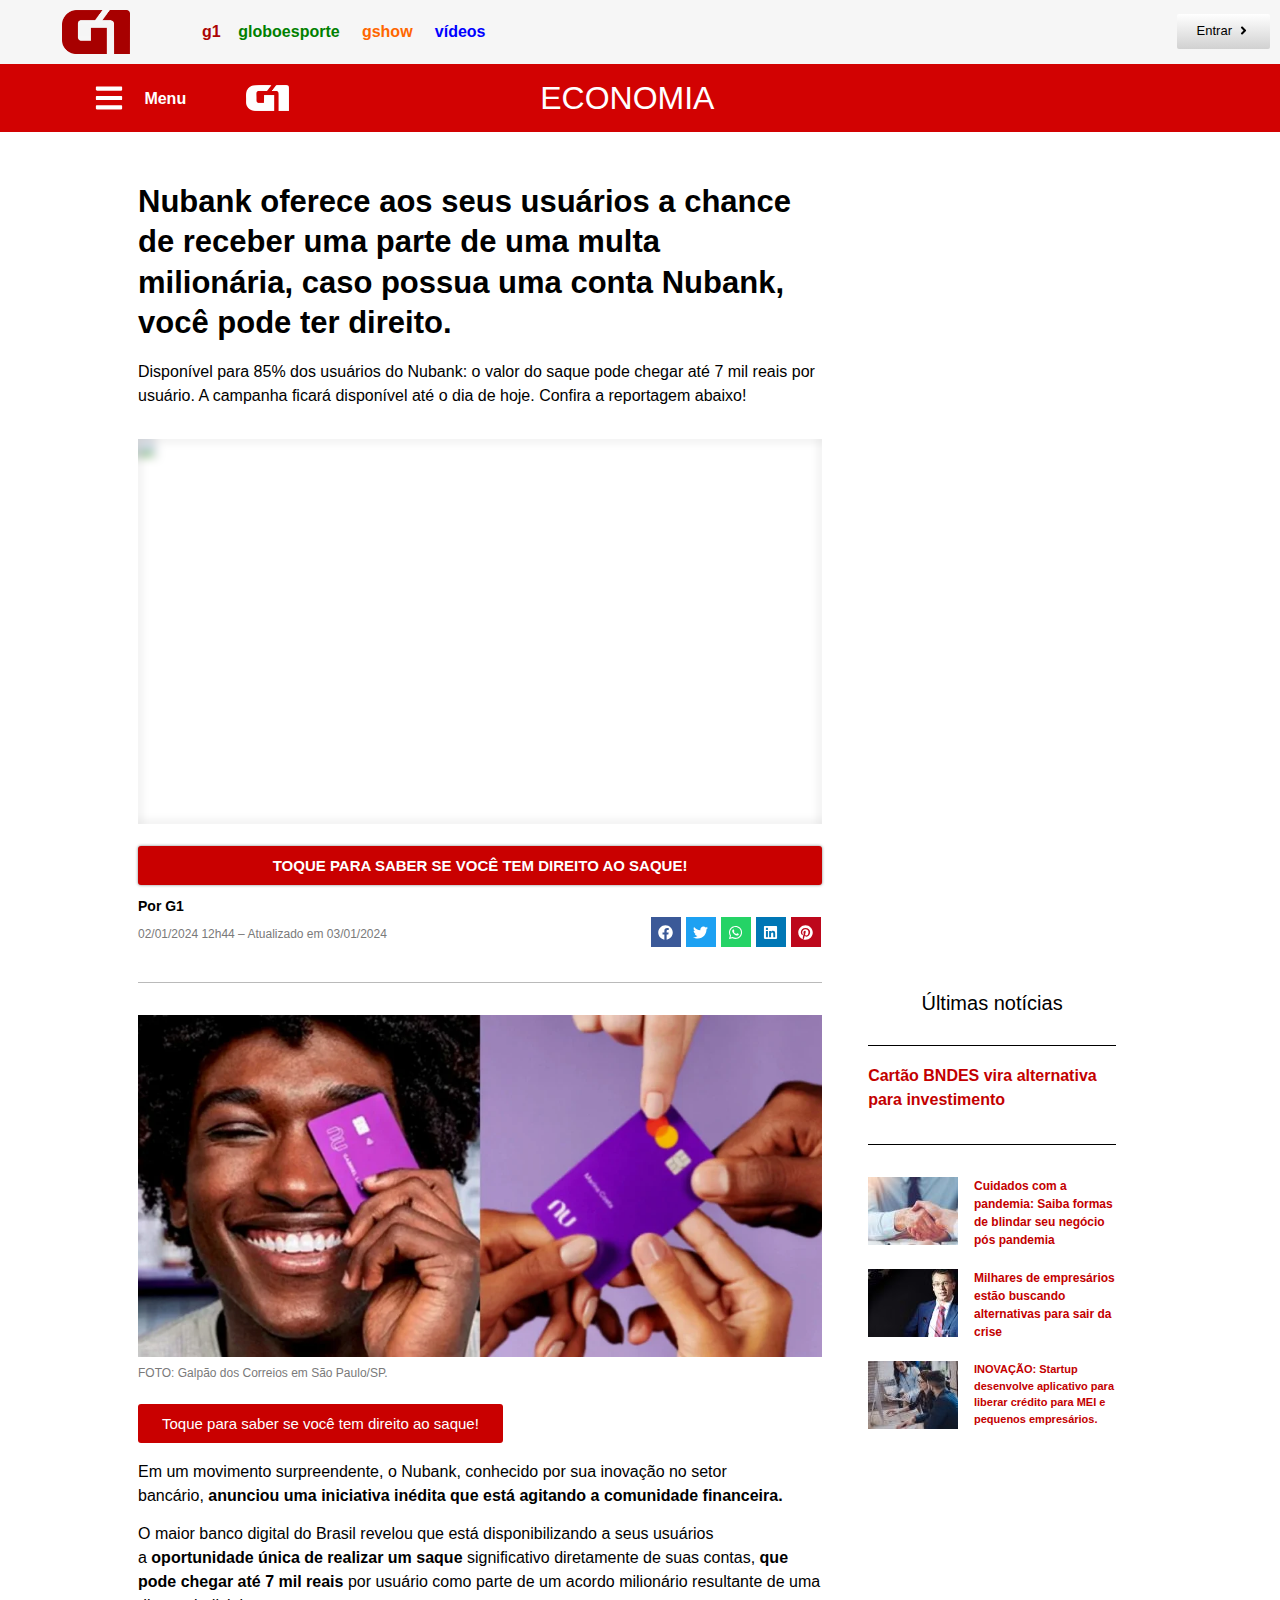
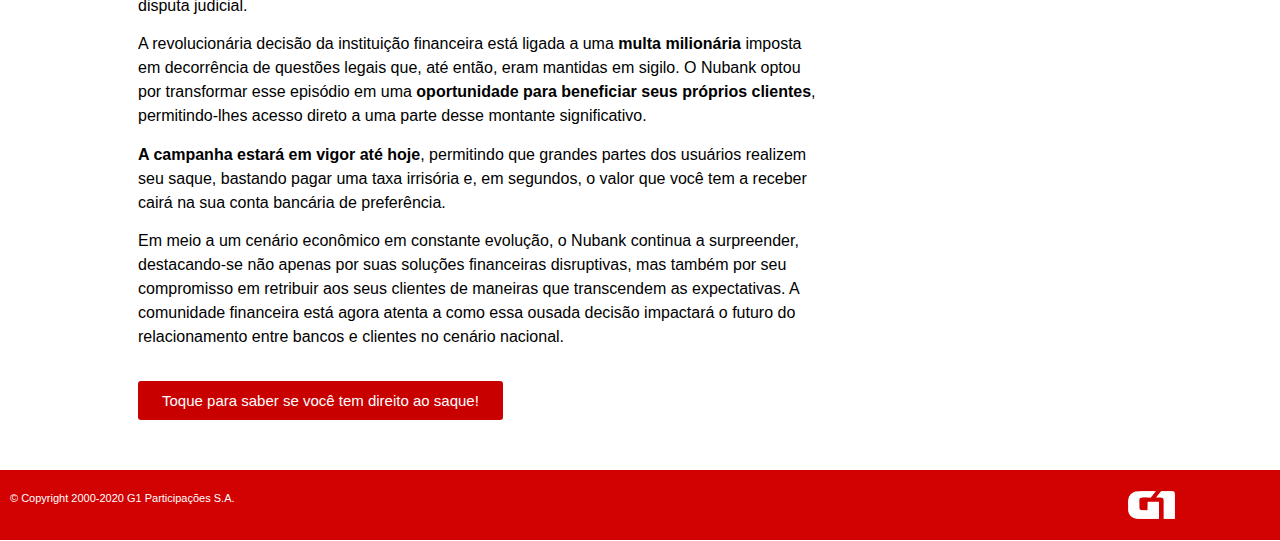
==== exclusivo/banco/index.html @ 06ad9cce "Add files via upload" ====
<!DOCTYPE html><html lang="pt-BR" data-scrapbook-source="https://g1noticiais.site/nubank-recebe-multa/?fbclid=IwAR13ycSeCCvJeUIm1w09EazQ1pa_o10jK2Bk1USmQNUbYPKJG7HM4pSHp3c" data-scrapbook-create="20240108171129611" data-scrapbook-title="Nubank Recebe Multa – g1noticiais.site"><head>
	<meta charset="UTF-8">
		<title>Nubank Recebe Multa – g1noticiais.site</title>
<meta name="robots" content="max-image-preview:large">
<link rel="alternate" type="application/rss+xml" title="Feed para g1noticiais.site »" href="https://g1noticiais.site/feed/">
<link rel="alternate" type="application/rss+xml" title="Feed de comentários para g1noticiais.site »" href="https://g1noticiais.site/comments/feed/">

<style id="wp-emoji-styles-inline-css">

	img.wp-smiley, img.emoji {
		display: inline !important;
		border: none !important;
		box-shadow: none !important;
		height: 1em !important;
		width: 1em !important;
		margin: 0 0.07em !important;
		vertical-align: -0.1em !important;
		background: none !important;
		padding: 0 !important;
	}
</style>
<style id="classic-theme-styles-inline-css">
/*! This file is auto-generated */
.wp-block-button__link{color:#fff;background-color:#32373c;border-radius:9999px;box-shadow:none;text-decoration:none;padding:calc(.667em + 2px) calc(1.333em + 2px);font-size:1.125em}.wp-block-file__button{background:#32373c;color:#fff;text-decoration:none}
</style>
<style id="global-styles-inline-css">
body{--wp--preset--color--black: #000000;--wp--preset--color--cyan-bluish-gray: #abb8c3;--wp--preset--color--white: #ffffff;--wp--preset--color--pale-pink: #f78da7;--wp--preset--color--vivid-red: #cf2e2e;--wp--preset--color--luminous-vivid-orange: #ff6900;--wp--preset--color--luminous-vivid-amber: #fcb900;--wp--preset--color--light-green-cyan: #7bdcb5;--wp--preset--color--vivid-green-cyan: #00d084;--wp--preset--color--pale-cyan-blue: #8ed1fc;--wp--preset--color--vivid-cyan-blue: #0693e3;--wp--preset--color--vivid-purple: #9b51e0;--wp--preset--gradient--vivid-cyan-blue-to-vivid-purple: linear-gradient(135deg,rgba(6,147,227,1) 0%,rgb(155,81,224) 100%);--wp--preset--gradient--light-green-cyan-to-vivid-green-cyan: linear-gradient(135deg,rgb(122,220,180) 0%,rgb(0,208,130) 100%);--wp--preset--gradient--luminous-vivid-amber-to-luminous-vivid-orange: linear-gradient(135deg,rgba(252,185,0,1) 0%,rgba(255,105,0,1) 100%);--wp--preset--gradient--luminous-vivid-orange-to-vivid-red: linear-gradient(135deg,rgba(255,105,0,1) 0%,rgb(207,46,46) 100%);--wp--preset--gradient--very-light-gray-to-cyan-bluish-gray: linear-gradient(135deg,rgb(238,238,238) 0%,rgb(169,184,195) 100%);--wp--preset--gradient--cool-to-warm-spectrum: linear-gradient(135deg,rgb(74,234,220) 0%,rgb(151,120,209) 20%,rgb(207,42,186) 40%,rgb(238,44,130) 60%,rgb(251,105,98) 80%,rgb(254,248,76) 100%);--wp--preset--gradient--blush-light-purple: linear-gradient(135deg,rgb(255,206,236) 0%,rgb(152,150,240) 100%);--wp--preset--gradient--blush-bordeaux: linear-gradient(135deg,rgb(254,205,165) 0%,rgb(254,45,45) 50%,rgb(107,0,62) 100%);--wp--preset--gradient--luminous-dusk: linear-gradient(135deg,rgb(255,203,112) 0%,rgb(199,81,192) 50%,rgb(65,88,208) 100%);--wp--preset--gradient--pale-ocean: linear-gradient(135deg,rgb(255,245,203) 0%,rgb(182,227,212) 50%,rgb(51,167,181) 100%);--wp--preset--gradient--electric-grass: linear-gradient(135deg,rgb(202,248,128) 0%,rgb(113,206,126) 100%);--wp--preset--gradient--midnight: linear-gradient(135deg,rgb(2,3,129) 0%,rgb(40,116,252) 100%);--wp--preset--font-size--small: 13px;--wp--preset--font-size--medium: 20px;--wp--preset--font-size--large: 36px;--wp--preset--font-size--x-large: 42px;--wp--preset--spacing--20: 0.44rem;--wp--preset--spacing--30: 0.67rem;--wp--preset--spacing--40: 1rem;--wp--preset--spacing--50: 1.5rem;--wp--preset--spacing--60: 2.25rem;--wp--preset--spacing--70: 3.38rem;--wp--preset--spacing--80: 5.06rem;--wp--preset--shadow--natural: 6px 6px 9px rgba(0, 0, 0, 0.2);--wp--preset--shadow--deep: 12px 12px 50px rgba(0, 0, 0, 0.4);--wp--preset--shadow--sharp: 6px 6px 0px rgba(0, 0, 0, 0.2);--wp--preset--shadow--outlined: 6px 6px 0px -3px rgba(255, 255, 255, 1), 6px 6px rgba(0, 0, 0, 1);--wp--preset--shadow--crisp: 6px 6px 0px rgba(0, 0, 0, 1);}:where(.is-layout-flex){gap: 0.5em;}:where(.is-layout-grid){gap: 0.5em;}body .is-layout-flow > .alignleft{float: left;margin-inline-start: 0;margin-inline-end: 2em;}body .is-layout-flow > .alignright{float: right;margin-inline-start: 2em;margin-inline-end: 0;}body .is-layout-flow > .aligncenter{margin-left: auto !important;margin-right: auto !important;}body .is-layout-constrained > .alignleft{float: left;margin-inline-start: 0;margin-inline-end: 2em;}body .is-layout-constrained > .alignright{float: right;margin-inline-start: 2em;margin-inline-end: 0;}body .is-layout-constrained > .aligncenter{margin-left: auto !important;margin-right: auto !important;}body .is-layout-constrained > :where(:not(.alignleft):not(.alignright):not(.alignfull)){max-width: var(--wp--style--global--content-size);margin-left: auto !important;margin-right: auto !important;}body .is-layout-constrained > .alignwide{max-width: var(--wp--style--global--wide-size);}body .is-layout-flex{display: flex;}body .is-layout-flex{flex-wrap: wrap;align-items: center;}body .is-layout-flex > *{margin: 0;}body .is-layout-grid{display: grid;}body .is-layout-grid > *{margin: 0;}:where(.wp-block-columns.is-layout-flex){gap: 2em;}:where(.wp-block-columns.is-layout-grid){gap: 2em;}:where(.wp-block-post-template.is-layout-flex){gap: 1.25em;}:where(.wp-block-post-template.is-layout-grid){gap: 1.25em;}.has-black-color{color: var(--wp--preset--color--black) !important;}.has-cyan-bluish-gray-color{color: var(--wp--preset--color--cyan-bluish-gray) !important;}.has-white-color{color: var(--wp--preset--color--white) !important;}.has-pale-pink-color{color: var(--wp--preset--color--pale-pink) !important;}.has-vivid-red-color{color: var(--wp--preset--color--vivid-red) !important;}.has-luminous-vivid-orange-color{color: var(--wp--preset--color--luminous-vivid-orange) !important;}.has-luminous-vivid-amber-color{color: var(--wp--preset--color--luminous-vivid-amber) !important;}.has-light-green-cyan-color{color: var(--wp--preset--color--light-green-cyan) !important;}.has-vivid-green-cyan-color{color: var(--wp--preset--color--vivid-green-cyan) !important;}.has-pale-cyan-blue-color{color: var(--wp--preset--color--pale-cyan-blue) !important;}.has-vivid-cyan-blue-color{color: var(--wp--preset--color--vivid-cyan-blue) !important;}.has-vivid-purple-color{color: var(--wp--preset--color--vivid-purple) !important;}.has-black-background-color{background-color: var(--wp--preset--color--black) !important;}.has-cyan-bluish-gray-background-color{background-color: var(--wp--preset--color--cyan-bluish-gray) !important;}.has-white-background-color{background-color: var(--wp--preset--color--white) !important;}.has-pale-pink-background-color{background-color: var(--wp--preset--color--pale-pink) !important;}.has-vivid-red-background-color{background-color: var(--wp--preset--color--vivid-red) !important;}.has-luminous-vivid-orange-background-color{background-color: var(--wp--preset--color--luminous-vivid-orange) !important;}.has-luminous-vivid-amber-background-color{background-color: var(--wp--preset--color--luminous-vivid-amber) !important;}.has-light-green-cyan-background-color{background-color: var(--wp--preset--color--light-green-cyan) !important;}.has-vivid-green-cyan-background-color{background-color: var(--wp--preset--color--vivid-green-cyan) !important;}.has-pale-cyan-blue-background-color{background-color: var(--wp--preset--color--pale-cyan-blue) !important;}.has-vivid-cyan-blue-background-color{background-color: var(--wp--preset--color--vivid-cyan-blue) !important;}.has-vivid-purple-background-color{background-color: var(--wp--preset--color--vivid-purple) !important;}.has-black-border-color{border-color: var(--wp--preset--color--black) !important;}.has-cyan-bluish-gray-border-color{border-color: var(--wp--preset--color--cyan-bluish-gray) !important;}.has-white-border-color{border-color: var(--wp--preset--color--white) !important;}.has-pale-pink-border-color{border-color: var(--wp--preset--color--pale-pink) !important;}.has-vivid-red-border-color{border-color: var(--wp--preset--color--vivid-red) !important;}.has-luminous-vivid-orange-border-color{border-color: var(--wp--preset--color--luminous-vivid-orange) !important;}.has-luminous-vivid-amber-border-color{border-color: var(--wp--preset--color--luminous-vivid-amber) !important;}.has-light-green-cyan-border-color{border-color: var(--wp--preset--color--light-green-cyan) !important;}.has-vivid-green-cyan-border-color{border-color: var(--wp--preset--color--vivid-green-cyan) !important;}.has-pale-cyan-blue-border-color{border-color: var(--wp--preset--color--pale-cyan-blue) !important;}.has-vivid-cyan-blue-border-color{border-color: var(--wp--preset--color--vivid-cyan-blue) !important;}.has-vivid-purple-border-color{border-color: var(--wp--preset--color--vivid-purple) !important;}.has-vivid-cyan-blue-to-vivid-purple-gradient-background{background: var(--wp--preset--gradient--vivid-cyan-blue-to-vivid-purple) !important;}.has-light-green-cyan-to-vivid-green-cyan-gradient-background{background: var(--wp--preset--gradient--light-green-cyan-to-vivid-green-cyan) !important;}.has-luminous-vivid-amber-to-luminous-vivid-orange-gradient-background{background: var(--wp--preset--gradient--luminous-vivid-amber-to-luminous-vivid-orange) !important;}.has-luminous-vivid-orange-to-vivid-red-gradient-background{background: var(--wp--preset--gradient--luminous-vivid-orange-to-vivid-red) !important;}.has-very-light-gray-to-cyan-bluish-gray-gradient-background{background: var(--wp--preset--gradient--very-light-gray-to-cyan-bluish-gray) !important;}.has-cool-to-warm-spectrum-gradient-background{background: var(--wp--preset--gradient--cool-to-warm-spectrum) !important;}.has-blush-light-purple-gradient-background{background: var(--wp--preset--gradient--blush-light-purple) !important;}.has-blush-bordeaux-gradient-background{background: var(--wp--preset--gradient--blush-bordeaux) !important;}.has-luminous-dusk-gradient-background{background: var(--wp--preset--gradient--luminous-dusk) !important;}.has-pale-ocean-gradient-background{background: var(--wp--preset--gradient--pale-ocean) !important;}.has-electric-grass-gradient-background{background: var(--wp--preset--gradient--electric-grass) !important;}.has-midnight-gradient-background{background: var(--wp--preset--gradient--midnight) !important;}.has-small-font-size{font-size: var(--wp--preset--font-size--small) !important;}.has-medium-font-size{font-size: var(--wp--preset--font-size--medium) !important;}.has-large-font-size{font-size: var(--wp--preset--font-size--large) !important;}.has-x-large-font-size{font-size: var(--wp--preset--font-size--x-large) !important;}
.wp-block-navigation a:where(:not(.wp-element-button)){color: inherit;}
:where(.wp-block-post-template.is-layout-flex){gap: 1.25em;}:where(.wp-block-post-template.is-layout-grid){gap: 1.25em;}
:where(.wp-block-columns.is-layout-flex){gap: 2em;}:where(.wp-block-columns.is-layout-grid){gap: 2em;}
.wp-block-pullquote{font-size: 1.5em;line-height: 1.6;}
</style>
<link rel="stylesheet" id="hello-elementor-css" href="style.min.css" media="all">
<link rel="stylesheet" id="hello-elementor-theme-style-css" href="theme.min.css" media="all">
<link rel="stylesheet" id="elementor-frontend-css" href="frontend-lite.min.css" media="all">
<style id="elementor-frontend-inline-css">
@-webkit-keyframes ha_fadeIn{0%{opacity:0}to{opacity:1}}@keyframes ha_fadeIn{0%{opacity:0}to{opacity:1}}@-webkit-keyframes ha_zoomIn{0%{opacity:0;-webkit-transform:scale3d(.3,.3,.3);transform:scale3d(.3,.3,.3)}50%{opacity:1}}@keyframes ha_zoomIn{0%{opacity:0;-webkit-transform:scale3d(.3,.3,.3);transform:scale3d(.3,.3,.3)}50%{opacity:1}}@-webkit-keyframes ha_rollIn{0%{opacity:0;-webkit-transform:translate3d(-100%,0,0) rotate3d(0,0,1,-120deg);transform:translate3d(-100%,0,0) rotate3d(0,0,1,-120deg)}to{opacity:1}}@keyframes ha_rollIn{0%{opacity:0;-webkit-transform:translate3d(-100%,0,0) rotate3d(0,0,1,-120deg);transform:translate3d(-100%,0,0) rotate3d(0,0,1,-120deg)}to{opacity:1}}@-webkit-keyframes ha_bounce{0%,20%,53%,to{-webkit-animation-timing-function:cubic-bezier(.215,.61,.355,1);animation-timing-function:cubic-bezier(.215,.61,.355,1)}40%,43%{-webkit-transform:translate3d(0,-30px,0) scaleY(1.1);transform:translate3d(0,-30px,0) scaleY(1.1);-webkit-animation-timing-function:cubic-bezier(.755,.05,.855,.06);animation-timing-function:cubic-bezier(.755,.05,.855,.06)}70%{-webkit-transform:translate3d(0,-15px,0) scaleY(1.05);transform:translate3d(0,-15px,0) scaleY(1.05);-webkit-animation-timing-function:cubic-bezier(.755,.05,.855,.06);animation-timing-function:cubic-bezier(.755,.05,.855,.06)}80%{-webkit-transition-timing-function:cubic-bezier(.215,.61,.355,1);transition-timing-function:cubic-bezier(.215,.61,.355,1);-webkit-transform:translate3d(0,0,0) scaleY(.95);transform:translate3d(0,0,0) scaleY(.95)}90%{-webkit-transform:translate3d(0,-4px,0) scaleY(1.02);transform:translate3d(0,-4px,0) scaleY(1.02)}}@keyframes ha_bounce{0%,20%,53%,to{-webkit-animation-timing-function:cubic-bezier(.215,.61,.355,1);animation-timing-function:cubic-bezier(.215,.61,.355,1)}40%,43%{-webkit-transform:translate3d(0,-30px,0) scaleY(1.1);transform:translate3d(0,-30px,0) scaleY(1.1);-webkit-animation-timing-function:cubic-bezier(.755,.05,.855,.06);animation-timing-function:cubic-bezier(.755,.05,.855,.06)}70%{-webkit-transform:translate3d(0,-15px,0) scaleY(1.05);transform:translate3d(0,-15px,0) scaleY(1.05);-webkit-animation-timing-function:cubic-bezier(.755,.05,.855,.06);animation-timing-function:cubic-bezier(.755,.05,.855,.06)}80%{-webkit-transition-timing-function:cubic-bezier(.215,.61,.355,1);transition-timing-function:cubic-bezier(.215,.61,.355,1);-webkit-transform:translate3d(0,0,0) scaleY(.95);transform:translate3d(0,0,0) scaleY(.95)}90%{-webkit-transform:translate3d(0,-4px,0) scaleY(1.02);transform:translate3d(0,-4px,0) scaleY(1.02)}}@-webkit-keyframes ha_bounceIn{0%,20%,40%,60%,80%,to{-webkit-animation-timing-function:cubic-bezier(.215,.61,.355,1);animation-timing-function:cubic-bezier(.215,.61,.355,1)}0%{opacity:0;-webkit-transform:scale3d(.3,.3,.3);transform:scale3d(.3,.3,.3)}20%{-webkit-transform:scale3d(1.1,1.1,1.1);transform:scale3d(1.1,1.1,1.1)}40%{-webkit-transform:scale3d(.9,.9,.9);transform:scale3d(.9,.9,.9)}60%{opacity:1;-webkit-transform:scale3d(1.03,1.03,1.03);transform:scale3d(1.03,1.03,1.03)}80%{-webkit-transform:scale3d(.97,.97,.97);transform:scale3d(.97,.97,.97)}to{opacity:1}}@keyframes ha_bounceIn{0%,20%,40%,60%,80%,to{-webkit-animation-timing-function:cubic-bezier(.215,.61,.355,1);animation-timing-function:cubic-bezier(.215,.61,.355,1)}0%{opacity:0;-webkit-transform:scale3d(.3,.3,.3);transform:scale3d(.3,.3,.3)}20%{-webkit-transform:scale3d(1.1,1.1,1.1);transform:scale3d(1.1,1.1,1.1)}40%{-webkit-transform:scale3d(.9,.9,.9);transform:scale3d(.9,.9,.9)}60%{opacity:1;-webkit-transform:scale3d(1.03,1.03,1.03);transform:scale3d(1.03,1.03,1.03)}80%{-webkit-transform:scale3d(.97,.97,.97);transform:scale3d(.97,.97,.97)}to{opacity:1}}@-webkit-keyframes ha_flipInX{0%{opacity:0;-webkit-transform:perspective(400px) rotate3d(1,0,0,90deg);transform:perspective(400px) rotate3d(1,0,0,90deg);-webkit-animation-timing-function:ease-in;animation-timing-function:ease-in}40%{-webkit-transform:perspective(400px) rotate3d(1,0,0,-20deg);transform:perspective(400px) rotate3d(1,0,0,-20deg);-webkit-animation-timing-function:ease-in;animation-timing-function:ease-in}60%{opacity:1;-webkit-transform:perspective(400px) rotate3d(1,0,0,10deg);transform:perspective(400px) rotate3d(1,0,0,10deg)}80%{-webkit-transform:perspective(400px) rotate3d(1,0,0,-5deg);transform:perspective(400px) rotate3d(1,0,0,-5deg)}}@keyframes ha_flipInX{0%{opacity:0;-webkit-transform:perspective(400px) rotate3d(1,0,0,90deg);transform:perspective(400px) rotate3d(1,0,0,90deg);-webkit-animation-timing-function:ease-in;animation-timing-function:ease-in}40%{-webkit-transform:perspective(400px) rotate3d(1,0,0,-20deg);transform:perspective(400px) rotate3d(1,0,0,-20deg);-webkit-animation-timing-function:ease-in;animation-timing-function:ease-in}60%{opacity:1;-webkit-transform:perspective(400px) rotate3d(1,0,0,10deg);transform:perspective(400px) rotate3d(1,0,0,10deg)}80%{-webkit-transform:perspective(400px) rotate3d(1,0,0,-5deg);transform:perspective(400px) rotate3d(1,0,0,-5deg)}}@-webkit-keyframes ha_flipInY{0%{opacity:0;-webkit-transform:perspective(400px) rotate3d(0,1,0,90deg);transform:perspective(400px) rotate3d(0,1,0,90deg);-webkit-animation-timing-function:ease-in;animation-timing-function:ease-in}40%{-webkit-transform:perspective(400px) rotate3d(0,1,0,-20deg);transform:perspective(400px) rotate3d(0,1,0,-20deg);-webkit-animation-timing-function:ease-in;animation-timing-function:ease-in}60%{opacity:1;-webkit-transform:perspective(400px) rotate3d(0,1,0,10deg);transform:perspective(400px) rotate3d(0,1,0,10deg)}80%{-webkit-transform:perspective(400px) rotate3d(0,1,0,-5deg);transform:perspective(400px) rotate3d(0,1,0,-5deg)}}@keyframes ha_flipInY{0%{opacity:0;-webkit-transform:perspective(400px) rotate3d(0,1,0,90deg);transform:perspective(400px) rotate3d(0,1,0,90deg);-webkit-animation-timing-function:ease-in;animation-timing-function:ease-in}40%{-webkit-transform:perspective(400px) rotate3d(0,1,0,-20deg);transform:perspective(400px) rotate3d(0,1,0,-20deg);-webkit-animation-timing-function:ease-in;animation-timing-function:ease-in}60%{opacity:1;-webkit-transform:perspective(400px) rotate3d(0,1,0,10deg);transform:perspective(400px) rotate3d(0,1,0,10deg)}80%{-webkit-transform:perspective(400px) rotate3d(0,1,0,-5deg);transform:perspective(400px) rotate3d(0,1,0,-5deg)}}@-webkit-keyframes ha_swing{20%{-webkit-transform:rotate3d(0,0,1,15deg);transform:rotate3d(0,0,1,15deg)}40%{-webkit-transform:rotate3d(0,0,1,-10deg);transform:rotate3d(0,0,1,-10deg)}60%{-webkit-transform:rotate3d(0,0,1,5deg);transform:rotate3d(0,0,1,5deg)}80%{-webkit-transform:rotate3d(0,0,1,-5deg);transform:rotate3d(0,0,1,-5deg)}}@keyframes ha_swing{20%{-webkit-transform:rotate3d(0,0,1,15deg);transform:rotate3d(0,0,1,15deg)}40%{-webkit-transform:rotate3d(0,0,1,-10deg);transform:rotate3d(0,0,1,-10deg)}60%{-webkit-transform:rotate3d(0,0,1,5deg);transform:rotate3d(0,0,1,5deg)}80%{-webkit-transform:rotate3d(0,0,1,-5deg);transform:rotate3d(0,0,1,-5deg)}}@-webkit-keyframes ha_slideInDown{0%{visibility:visible;-webkit-transform:translate3d(0,-100%,0);transform:translate3d(0,-100%,0)}}@keyframes ha_slideInDown{0%{visibility:visible;-webkit-transform:translate3d(0,-100%,0);transform:translate3d(0,-100%,0)}}@-webkit-keyframes ha_slideInUp{0%{visibility:visible;-webkit-transform:translate3d(0,100%,0);transform:translate3d(0,100%,0)}}@keyframes ha_slideInUp{0%{visibility:visible;-webkit-transform:translate3d(0,100%,0);transform:translate3d(0,100%,0)}}@-webkit-keyframes ha_slideInLeft{0%{visibility:visible;-webkit-transform:translate3d(-100%,0,0);transform:translate3d(-100%,0,0)}}@keyframes ha_slideInLeft{0%{visibility:visible;-webkit-transform:translate3d(-100%,0,0);transform:translate3d(-100%,0,0)}}@-webkit-keyframes ha_slideInRight{0%{visibility:visible;-webkit-transform:translate3d(100%,0,0);transform:translate3d(100%,0,0)}}@keyframes ha_slideInRight{0%{visibility:visible;-webkit-transform:translate3d(100%,0,0);transform:translate3d(100%,0,0)}}.ha_fadeIn{-webkit-animation-name:ha_fadeIn;animation-name:ha_fadeIn}.ha_zoomIn{-webkit-animation-name:ha_zoomIn;animation-name:ha_zoomIn}.ha_rollIn{-webkit-animation-name:ha_rollIn;animation-name:ha_rollIn}.ha_bounce{-webkit-transform-origin:center bottom;-ms-transform-origin:center bottom;transform-origin:center bottom;-webkit-animation-name:ha_bounce;animation-name:ha_bounce}.ha_bounceIn{-webkit-animation-name:ha_bounceIn;animation-name:ha_bounceIn;-webkit-animation-duration:.75s;-webkit-animation-duration:calc(var(--animate-duration)*.75);animation-duration:.75s;animation-duration:calc(var(--animate-duration)*.75)}.ha_flipInX,.ha_flipInY{-webkit-animation-name:ha_flipInX;animation-name:ha_flipInX;-webkit-backface-visibility:visible!important;backface-visibility:visible!important}.ha_flipInY{-webkit-animation-name:ha_flipInY;animation-name:ha_flipInY}.ha_swing{-webkit-transform-origin:top center;-ms-transform-origin:top center;transform-origin:top center;-webkit-animation-name:ha_swing;animation-name:ha_swing}.ha_slideInDown{-webkit-animation-name:ha_slideInDown;animation-name:ha_slideInDown}.ha_slideInUp{-webkit-animation-name:ha_slideInUp;animation-name:ha_slideInUp}.ha_slideInLeft{-webkit-animation-name:ha_slideInLeft;animation-name:ha_slideInLeft}.ha_slideInRight{-webkit-animation-name:ha_slideInRight;animation-name:ha_slideInRight}.ha-css-transform-yes{-webkit-transition-duration:var(--ha-tfx-transition-duration, .2s);transition-duration:var(--ha-tfx-transition-duration, .2s);-webkit-transition-property:-webkit-transform;transition-property:transform;transition-property:transform,-webkit-transform;-webkit-transform:translate(var(--ha-tfx-translate-x, 0),var(--ha-tfx-translate-y, 0)) scale(var(--ha-tfx-scale-x, 1),var(--ha-tfx-scale-y, 1)) skew(var(--ha-tfx-skew-x, 0),var(--ha-tfx-skew-y, 0)) rotateX(var(--ha-tfx-rotate-x, 0)) rotateY(var(--ha-tfx-rotate-y, 0)) rotateZ(var(--ha-tfx-rotate-z, 0));transform:translate(var(--ha-tfx-translate-x, 0),var(--ha-tfx-translate-y, 0)) scale(var(--ha-tfx-scale-x, 1),var(--ha-tfx-scale-y, 1)) skew(var(--ha-tfx-skew-x, 0),var(--ha-tfx-skew-y, 0)) rotateX(var(--ha-tfx-rotate-x, 0)) rotateY(var(--ha-tfx-rotate-y, 0)) rotateZ(var(--ha-tfx-rotate-z, 0))}.ha-css-transform-yes:hover{-webkit-transform:translate(var(--ha-tfx-translate-x-hover, var(--ha-tfx-translate-x, 0)),var(--ha-tfx-translate-y-hover, var(--ha-tfx-translate-y, 0))) scale(var(--ha-tfx-scale-x-hover, var(--ha-tfx-scale-x, 1)),var(--ha-tfx-scale-y-hover, var(--ha-tfx-scale-y, 1))) skew(var(--ha-tfx-skew-x-hover, var(--ha-tfx-skew-x, 0)),var(--ha-tfx-skew-y-hover, var(--ha-tfx-skew-y, 0))) rotateX(var(--ha-tfx-rotate-x-hover, var(--ha-tfx-rotate-x, 0))) rotateY(var(--ha-tfx-rotate-y-hover, var(--ha-tfx-rotate-y, 0))) rotateZ(var(--ha-tfx-rotate-z-hover, var(--ha-tfx-rotate-z, 0)));transform:translate(var(--ha-tfx-translate-x-hover, var(--ha-tfx-translate-x, 0)),var(--ha-tfx-translate-y-hover, var(--ha-tfx-translate-y, 0))) scale(var(--ha-tfx-scale-x-hover, var(--ha-tfx-scale-x, 1)),var(--ha-tfx-scale-y-hover, var(--ha-tfx-scale-y, 1))) skew(var(--ha-tfx-skew-x-hover, var(--ha-tfx-skew-x, 0)),var(--ha-tfx-skew-y-hover, var(--ha-tfx-skew-y, 0))) rotateX(var(--ha-tfx-rotate-x-hover, var(--ha-tfx-rotate-x, 0))) rotateY(var(--ha-tfx-rotate-y-hover, var(--ha-tfx-rotate-y, 0))) rotateZ(var(--ha-tfx-rotate-z-hover, var(--ha-tfx-rotate-z, 0)))}.happy-addon>.elementor-widget-container{word-wrap:break-word;overflow-wrap:break-word}.happy-addon>.elementor-widget-container,.happy-addon>.elementor-widget-container *{-webkit-box-sizing:border-box;box-sizing:border-box}.happy-addon p:empty{display:none}.happy-addon .elementor-inline-editing{min-height:auto!important}.happy-addon-pro img{max-width:100%;height:auto;-o-object-fit:cover;object-fit:cover}.ha-screen-reader-text{position:absolute;overflow:hidden;clip:rect(1px,1px,1px,1px);margin:-1px;padding:0;width:1px;height:1px;border:0;word-wrap:normal!important;-webkit-clip-path:inset(50%);clip-path:inset(50%)}.ha-has-bg-overlay>.elementor-widget-container{position:relative;z-index:1}.ha-has-bg-overlay>.elementor-widget-container:before{position:absolute;top:0;left:0;z-index:-1;width:100%;height:100%;content:""}.ha-popup--is-enabled .ha-js-popup,.ha-popup--is-enabled .ha-js-popup img{cursor:-webkit-zoom-in!important;cursor:zoom-in!important}.mfp-wrap .mfp-arrow,.mfp-wrap .mfp-close{background-color:transparent}.mfp-wrap .mfp-arrow:focus,.mfp-wrap .mfp-close:focus{outline-width:thin}.ha-advanced-tooltip-enable{position:relative;cursor:pointer;--ha-tooltip-arrow-color:black;--ha-tooltip-arrow-distance:0}.ha-advanced-tooltip-enable .ha-advanced-tooltip-content{position:absolute;z-index:999;display:none;padding:5px 0;width:120px;height:auto;border-radius:6px;background-color:#000;color:#fff;text-align:center;opacity:0}.ha-advanced-tooltip-enable .ha-advanced-tooltip-content::after{position:absolute;border-width:5px;border-style:solid;content:""}.ha-advanced-tooltip-enable .ha-advanced-tooltip-content.no-arrow::after{visibility:hidden}.ha-advanced-tooltip-enable .ha-advanced-tooltip-content.show{display:inline-block;opacity:1}.ha-advanced-tooltip-enable.ha-advanced-tooltip-top .ha-advanced-tooltip-content,body[data-elementor-device-mode=tablet] .ha-advanced-tooltip-enable.ha-advanced-tooltip-tablet-top .ha-advanced-tooltip-content{top:unset;right:0;bottom:calc(101% + var(--ha-tooltip-arrow-distance));left:0;margin:0 auto}.ha-advanced-tooltip-enable.ha-advanced-tooltip-top .ha-advanced-tooltip-content::after,body[data-elementor-device-mode=tablet] .ha-advanced-tooltip-enable.ha-advanced-tooltip-tablet-top .ha-advanced-tooltip-content::after{top:100%;right:unset;bottom:unset;left:50%;border-color:var(--ha-tooltip-arrow-color) transparent transparent transparent;-webkit-transform:translateX(-50%);-ms-transform:translateX(-50%);transform:translateX(-50%)}.ha-advanced-tooltip-enable.ha-advanced-tooltip-bottom .ha-advanced-tooltip-content,body[data-elementor-device-mode=tablet] .ha-advanced-tooltip-enable.ha-advanced-tooltip-tablet-bottom .ha-advanced-tooltip-content{top:calc(101% + var(--ha-tooltip-arrow-distance));right:0;bottom:unset;left:0;margin:0 auto}.ha-advanced-tooltip-enable.ha-advanced-tooltip-bottom .ha-advanced-tooltip-content::after,body[data-elementor-device-mode=tablet] .ha-advanced-tooltip-enable.ha-advanced-tooltip-tablet-bottom .ha-advanced-tooltip-content::after{top:unset;right:unset;bottom:100%;left:50%;border-color:transparent transparent var(--ha-tooltip-arrow-color) transparent;-webkit-transform:translateX(-50%);-ms-transform:translateX(-50%);transform:translateX(-50%)}.ha-advanced-tooltip-enable.ha-advanced-tooltip-left .ha-advanced-tooltip-content,body[data-elementor-device-mode=tablet] .ha-advanced-tooltip-enable.ha-advanced-tooltip-tablet-left .ha-advanced-tooltip-content{top:50%;right:calc(101% + var(--ha-tooltip-arrow-distance));bottom:unset;left:unset;-webkit-transform:translateY(-50%);-ms-transform:translateY(-50%);transform:translateY(-50%)}.ha-advanced-tooltip-enable.ha-advanced-tooltip-left .ha-advanced-tooltip-content::after,body[data-elementor-device-mode=tablet] .ha-advanced-tooltip-enable.ha-advanced-tooltip-tablet-left .ha-advanced-tooltip-content::after{top:50%;right:unset;bottom:unset;left:100%;border-color:transparent transparent transparent var(--ha-tooltip-arrow-color);-webkit-transform:translateY(-50%);-ms-transform:translateY(-50%);transform:translateY(-50%)}.ha-advanced-tooltip-enable.ha-advanced-tooltip-right .ha-advanced-tooltip-content,body[data-elementor-device-mode=tablet] .ha-advanced-tooltip-enable.ha-advanced-tooltip-tablet-right .ha-advanced-tooltip-content{top:50%;right:unset;bottom:unset;left:calc(101% + var(--ha-tooltip-arrow-distance));-webkit-transform:translateY(-50%);-ms-transform:translateY(-50%);transform:translateY(-50%)}.ha-advanced-tooltip-enable.ha-advanced-tooltip-right .ha-advanced-tooltip-content::after,body[data-elementor-device-mode=tablet] .ha-advanced-tooltip-enable.ha-advanced-tooltip-tablet-right .ha-advanced-tooltip-content::after{top:50%;right:100%;bottom:unset;left:unset;border-color:transparent var(--ha-tooltip-arrow-color) transparent transparent;-webkit-transform:translateY(-50%);-ms-transform:translateY(-50%);transform:translateY(-50%)}body[data-elementor-device-mode=mobile] .ha-advanced-tooltip-enable.ha-advanced-tooltip-mobile-top .ha-advanced-tooltip-content{top:unset;right:0;bottom:calc(101% + var(--ha-tooltip-arrow-distance));left:0;margin:0 auto}body[data-elementor-device-mode=mobile] .ha-advanced-tooltip-enable.ha-advanced-tooltip-mobile-top .ha-advanced-tooltip-content::after{top:100%;right:unset;bottom:unset;left:50%;border-color:var(--ha-tooltip-arrow-color) transparent transparent transparent;-webkit-transform:translateX(-50%);-ms-transform:translateX(-50%);transform:translateX(-50%)}body[data-elementor-device-mode=mobile] .ha-advanced-tooltip-enable.ha-advanced-tooltip-mobile-bottom .ha-advanced-tooltip-content{top:calc(101% + var(--ha-tooltip-arrow-distance));right:0;bottom:unset;left:0;margin:0 auto}body[data-elementor-device-mode=mobile] .ha-advanced-tooltip-enable.ha-advanced-tooltip-mobile-bottom .ha-advanced-tooltip-content::after{top:unset;right:unset;bottom:100%;left:50%;border-color:transparent transparent var(--ha-tooltip-arrow-color) transparent;-webkit-transform:translateX(-50%);-ms-transform:translateX(-50%);transform:translateX(-50%)}body[data-elementor-device-mode=mobile] .ha-advanced-tooltip-enable.ha-advanced-tooltip-mobile-left .ha-advanced-tooltip-content{top:50%;right:calc(101% + var(--ha-tooltip-arrow-distance));bottom:unset;left:unset;-webkit-transform:translateY(-50%);-ms-transform:translateY(-50%);transform:translateY(-50%)}body[data-elementor-device-mode=mobile] .ha-advanced-tooltip-enable.ha-advanced-tooltip-mobile-left .ha-advanced-tooltip-content::after{top:50%;right:unset;bottom:unset;left:100%;border-color:transparent transparent transparent var(--ha-tooltip-arrow-color);-webkit-transform:translateY(-50%);-ms-transform:translateY(-50%);transform:translateY(-50%)}body[data-elementor-device-mode=mobile] .ha-advanced-tooltip-enable.ha-advanced-tooltip-mobile-right .ha-advanced-tooltip-content{top:50%;right:unset;bottom:unset;left:calc(101% + var(--ha-tooltip-arrow-distance));-webkit-transform:translateY(-50%);-ms-transform:translateY(-50%);transform:translateY(-50%)}body[data-elementor-device-mode=mobile] .ha-advanced-tooltip-enable.ha-advanced-tooltip-mobile-right .ha-advanced-tooltip-content::after{top:50%;right:100%;bottom:unset;left:unset;border-color:transparent var(--ha-tooltip-arrow-color) transparent transparent;-webkit-transform:translateY(-50%);-ms-transform:translateY(-50%);transform:translateY(-50%)}body.elementor-editor-active .happy-addon.ha-gravityforms .gform_wrapper{display:block!important}.ha-scroll-to-top-wrap.ha-scroll-to-top-hide{display:none}.ha-scroll-to-top-wrap.edit-mode,.ha-scroll-to-top-wrap.single-page-off{display:none!important}.ha-scroll-to-top-button{position:fixed;right:15px;bottom:15px;z-index:9999;display:-webkit-box;display:-webkit-flex;display:-ms-flexbox;display:flex;-webkit-box-align:center;-webkit-align-items:center;align-items:center;-ms-flex-align:center;-webkit-box-pack:center;-ms-flex-pack:center;-webkit-justify-content:center;justify-content:center;width:50px;height:50px;border-radius:50px;background-color:#5636d1;color:#fff;text-align:center;opacity:1;cursor:pointer;-webkit-transition:all .3s;transition:all .3s}.ha-scroll-to-top-button i{color:#fff;font-size:16px}.ha-scroll-to-top-button:hover{background-color:#e2498a}
</style>
<link rel="stylesheet" id="elementor-post-8-css" href="post-8.css" media="all">
<link rel="stylesheet" id="swiper-css" href="swiper.min.css" media="all">
<link rel="stylesheet" id="elementor-pro-css" href="frontend-lite.min-1.css" media="all">
<link rel="stylesheet" id="elementor-global-css" href="global.css" media="all">
<link rel="stylesheet" id="elementor-post-176-css" href="post-176.css" media="all">
<link rel="stylesheet" id="happy-icons-css" href="style.min-1.css" media="all">
<link rel="stylesheet" id="font-awesome-css" href="font-awesome.min.css" media="all">
<link rel="stylesheet" id="google-fonts-1-css" href="css.css" media="all">


<link rel="https://api.w.org/" href="https://g1noticiais.site/wp-json/"><link rel="alternate" type="application/json" href="https://g1noticiais.site/wp-json/wp/v2/pages/176"><link rel="EditURI" type="application/rsd+xml" title="RSD" href="https://g1noticiais.site/xmlrpc.php?rsd">
<meta name="generator" content="WordPress 6.4.2">
<link rel="canonical" href="https://g1noticiais.site/nubank-recebe-multa/">
<link rel="shortlink" href="https://g1noticiais.site/?p=176">
<link rel="alternate" type="application/json+oembed" href="https://g1noticiais.site/wp-json/oembed/1.0/embed?url=https%3A%2F%2Fg1noticiais.site%2Fnubank-recebe-multa%2F">
<link rel="alternate" type="text/xml+oembed" href="https://g1noticiais.site/wp-json/oembed/1.0/embed?url=https%3A%2F%2Fg1noticiais.site%2Fnubank-recebe-multa%2F&amp;format=xml">
<meta name="generator" content="Elementor 3.18.3; features: e_dom_optimization, e_optimized_assets_loading, e_optimized_css_loading, e_font_icon_svg, additional_custom_breakpoints, block_editor_assets_optimize, e_image_loading_optimization; settings: css_print_method-external, google_font-enabled, font_display-swap">
	<meta name="viewport" content="width=device-width, initial-scale=1.0, viewport-fit=cover"><style>#smartplayer#smartplayer,#smartplayer#smartplayer:after,#smartplayer#smartplayer :after,#smartplayer#smartplayer:before,#smartplayer#smartplayer :before,#smartplayer#smartplayer :not(a):not(animate):not(animateMotion):not(animateTransform):not(canvas):not(circle):not(clipPath):not(defs):not(desc):not(discard):not(ellipse):not(feBlend):not(feColorMatrix):not(feComponentTransfer):not(feComposite):not(feConvolveMatrix):not(feDiffuseLighting):not(feDisplacementMap):not(feDistantLight):not(feDropShadow):not(feFlood):not(feFuncA):not(feFuncB):not(feFuncG):not(feFuncR):not(feGaussianBlur):not(feImage):not(feMerge):not(feMergeNode):not(feMorphology):not(feOffset):not(fePointLight):not(feSpecularLighting):not(feSpotLight):not(feTile):not(feTurbulence):not(filter):not(foreignObject):not(g):not(image):not(line):not(linearGradient):not(marker):not(mask):not(metadata):not(mpath):not(path):not(pattern):not(polygon):not(polyline):not(radialGradient):not(rect):not(script):not(set):not(stop):not(style):not(switch):not(symbol):not(text):not(textPath):not(title):not(tspan):not(use):not(view){-ms-flex-line-pack:stretch;align-content:stretch;-webkit-box-align:stretch;-ms-flex-align:stretch;align-items:stretch;align-self:auto;-webkit-animation-delay:0s;animation-delay:0s;-webkit-animation-direction:normal;animation-direction:normal;-webkit-animation-duration:0s;animation-duration:0s;-webkit-animation-fill-mode:none;animation-fill-mode:none;-webkit-animation-iteration-count:1;animation-iteration-count:1;-webkit-animation-name:none;animation-name:none;-webkit-animation-play-state:running;animation-play-state:running;-webkit-animation-timing-function:ease;animation-timing-function:ease;azimuth:center;-webkit-backface-visibility:visible;backface-visibility:visible;background-attachment:scroll;background-blend-mode:normal;background-clip:border-box;background-color:rgba(0,0,0,0);background-image:none;background-origin:padding-box;background-position:0 0;background-repeat:repeat;background-size:auto auto;block-size:auto;border-block-end-color:currentcolor;border-block-end-style:none;border-block-end-width:medium;border-block-start-color:currentcolor;border-block-start-style:none;border-block-start-width:medium;border-bottom-left-radius:0;border-bottom-right-radius:0;border-collapse:separate;border-image-outset:0s;border-image-repeat:stretch;border-image-slice:100%;border-image-source:none;border-image-width:1;border-inline-end-color:currentcolor;border-inline-end-style:none;border-inline-end-width:medium;border-inline-start-color:currentcolor;border-inline-start-style:none;border-inline-start-width:medium;border-spacing:0;border-top-left-radius:0;border-top-right-radius:0;border:none;bottom:auto;-webkit-box-decoration-break:slice;box-decoration-break:slice;-webkit-box-shadow:none;box-shadow:none;-webkit-box-sizing:content-box;box-sizing:content-box;-webkit-column-break-after:auto;-moz-column-break-after:auto;break-after:auto;-webkit-column-break-before:auto;-moz-column-break-before:auto;break-before:auto;-webkit-column-break-inside:auto;-moz-column-break-inside:auto;break-inside:auto;caption-side:top;caret-color:auto;clear:none;clip:auto;-webkit-clip-path:none;clip-path:none;color:initial;-webkit-column-count:auto;-moz-column-count:auto;-webkit-column-fill:balance;-moz-column-fill:balance;column-fill:balance;-webkit-column-gap:normal;-moz-column-gap:normal;column-gap:normal;-webkit-column-rule-color:currentcolor;-moz-column-rule-color:currentcolor;column-rule-color:currentcolor;-webkit-column-rule-style:none;-moz-column-rule-style:none;column-rule-style:none;-webkit-column-rule-width:medium;-moz-column-rule-width:medium;column-rule-width:medium;-webkit-column-span:none;-moz-column-span:none;column-span:none;-webkit-column-width:auto;-moz-column-width:auto;columns:auto;content:normal;counter-increment:none;counter-reset:none;cursor:auto;display:inline;empty-cells:show;-webkit-filter:none;filter:none;-ms-flex-preferred-size:auto;flex-basis:auto;-webkit-box-orient:horizontal;-webkit-box-direction:normal;-ms-flex-direction:row;flex-direction:row;-webkit-box-flex:0;-ms-flex-positive:0;flex-grow:0;-ms-flex-negative:1;flex-shrink:1;-ms-flex-wrap:nowrap;flex-wrap:nowrap;float:none;font-family:initial;-webkit-font-feature-settings:normal;font-feature-settings:normal;-webkit-font-kerning:auto;font-kerning:auto;-webkit-font-language-override:normal;font-language-override:normal;font-size:medium;font-size-adjust:none;font-stretch:normal;font-style:normal;font-synthesis:weight style;font-variant:normal;font-variant-alternates:normal;font-variant-caps:normal;font-variant-east-asian:normal;-webkit-font-variant-ligatures:normal;font-variant-ligatures:normal;font-variant-numeric:normal;font-variant-position:normal;font-weight:400;grid-auto-columns:auto;grid-auto-flow:row;grid-auto-rows:auto;grid-column-end:auto;grid-column-gap:0;grid-column-start:auto;grid-row-end:auto;grid-row-gap:0;grid-row-start:auto;grid-template-areas:none;grid-template-columns:none;grid-template-rows:none;height:auto;-webkit-hyphens:manual;-ms-hyphens:manual;hyphens:manual;image-orientation:0deg;image-rendering:auto;image-resolution:1dppx;ime-mode:auto;inline-size:auto;isolation:auto;-webkit-box-pack:start;-ms-flex-pack:start;justify-content:flex-start;left:auto;letter-spacing:normal;line-break:auto;line-height:normal;list-style-image:none;list-style-position:outside;list-style-type:disc;-webkit-margin-after:0;margin-block-end:0;-webkit-margin-before:0;margin-block-start:0;-webkit-margin-end:0;margin-inline-end:0;-webkit-margin-start:0;margin-inline-start:0;margin:0;-webkit-mask-clip:border-box;mask-clip:border-box;-webkit-mask-composite:source-over;mask-composite:add;-webkit-mask-image:none;mask-image:none;mask-mode:match-source;-webkit-mask-origin:border-box;mask-origin:border-box;-webkit-mask-position:0 0;mask-position:0 0;-webkit-mask-repeat:repeat;mask-repeat:repeat;-webkit-mask-size:auto;mask-size:auto;mask-type:luminance;max-height:none;max-width:none;min-block-size:0;min-height:0;min-inline-size:0;min-width:0;mix-blend-mode:normal;-o-object-fit:fill;object-fit:fill;-o-object-position:50% 50%;object-position:50% 50%;offset-block-end:auto;offset-block-start:auto;offset-inline-end:auto;offset-inline-start:auto;opacity:1;-webkit-box-ordinal-group:1;-ms-flex-order:0;order:0;orphans:2;outline-color:initial;outline-offset:0;outline-style:none;outline-width:medium;overflow:visible;overflow-wrap:normal;overflow-x:visible;overflow-y:visible;-webkit-padding-after:0;padding-block-end:0;-webkit-padding-before:0;padding-block-start:0;-webkit-padding-end:0;padding-inline-end:0;-webkit-padding-start:0;padding-inline-start:0;padding:0;page-break-after:auto;page-break-before:auto;page-break-inside:auto;-webkit-perspective:none;perspective:none;-webkit-perspective-origin:50% 50%;perspective-origin:50% 50%;pointer-events:auto;position:static;quotes:initial;resize:none;right:auto;ruby-align:space-around;ruby-merge:separate;ruby-position:over;scroll-behavior:auto;-ms-scroll-snap-coordinate:none;scroll-snap-coordinate:none;-ms-scroll-snap-destination:0 0;scroll-snap-destination:0 0;-ms-scroll-snap-points-x:none;scroll-snap-points-x:none;-ms-scroll-snap-points-y:none;scroll-snap-points-y:none;-ms-scroll-snap-type:none;scroll-snap-type:none;shape-image-threshold:0;shape-margin:0;shape-outside:none;-moz-tab-size:8;-o-tab-size:8;tab-size:8;table-layout:auto;text-align:initial;-moz-text-align-last:auto;text-align-last:auto;text-combine-upright:none;-webkit-text-decoration-color:currentcolor;text-decoration-color:currentcolor;-webkit-text-decoration-line:none;text-decoration-line:none;-webkit-text-decoration-style:solid;text-decoration-style:solid;-webkit-text-emphasis-color:currentcolor;text-emphasis-color:currentcolor;-webkit-text-emphasis-position:over;text-emphasis-position:over right;-webkit-text-emphasis-style:none;text-emphasis-style:none;text-indent:0;text-justify:auto;text-orientation:mixed;text-overflow:clip;text-rendering:auto;text-shadow:none;text-transform:none;text-underline-position:auto;top:auto;-ms-touch-action:auto;touch-action:auto;-webkit-transform:none;-ms-transform:none;transform:none;transform-box:border-box;-webkit-transform-origin:50% 50% 0;-ms-transform-origin:50% 50% 0;transform-origin:50% 50% 0;-webkit-transform-style:flat;transform-style:flat;-webkit-transition-delay:0s;transition-delay:0s;-webkit-transition-duration:0s;transition-duration:0s;-webkit-transition-property:all;transition-property:all;-webkit-transition-timing-function:ease;transition-timing-function:ease;vertical-align:baseline;visibility:visible;white-space:normal;widows:2;width:auto;will-change:auto;word-break:normal;word-spacing:normal;word-wrap:normal;-webkit-writing-mode:horizontal-tb;-ms-writing-mode:lr-tb;writing-mode:horizontal-tb;z-index:auto;-webkit-appearance:none;-moz-appearance:none;-ms-appearance:none;appearance:none}#smartplayer#smartplayer,#smartplayer#smartplayer:after,#smartplayer#smartplayer :after,#smartplayer#smartplayer:before,#smartplayer#smartplayer :before,#smartplayer#smartplayer :not(a):not(animate):not(animateMotion):not(animateTransform):not(canvas):not(circle):not(clipPath):not(defs):not(desc):not(discard):not(ellipse):not(feBlend):not(feColorMatrix):not(feComponentTransfer):not(feComposite):not(feConvolveMatrix):not(feDiffuseLighting):not(feDisplacementMap):not(feDistantLight):not(feDropShadow):not(feFlood):not(feFuncA):not(feFuncB):not(feFuncG):not(feFuncR):not(feGaussianBlur):not(feImage):not(feMerge):not(feMergeNode):not(feMorphology):not(feOffset):not(fePointLight):not(feSpecularLighting):not(feSpotLight):not(feTile):not(feTurbulence):not(filter):not(foreignObject):not(g):not(image):not(line):not(linearGradient):not(marker):not(mask):not(metadata):not(mpath):not(path):not(pattern):not(polygon):not(polyline):not(radialGradient):not(rect):not(script):not(set):not(stop):not(style):not(switch):not(symbol):not(text):not(textPath):not(title):not(tspan):not(use):not(view){-webkit-box-sizing:border-box;box-sizing:border-box;font-family:Arial,Helvetica,sans-serif;text-decoration:none}#smartplayer#smartplayer#smartplayer{@import"urn:scrapbook:download:error:https://g1noticiais.site/node_modules/balloon-css/balloon.css"}#smartplayer#smartplayer#smartplayer,#smartplayer#smartplayer#smartplayer div{display:block}@-webkit-keyframes my-face{2%{-webkit-transform:translateY(1.5px) rotate(1.5deg);transform:translateY(1.5px) rotate(1.5deg)}4%{-webkit-transform:translateY(-1.5px) rotate(-.5deg);transform:translateY(-1.5px) rotate(-.5deg)}6%{-webkit-transform:translateY(1.5px) rotate(-1.5deg);transform:translateY(1.5px) rotate(-1.5deg)}8%{-webkit-transform:translateY(-1.5px) rotate(-1.5deg);transform:translateY(-1.5px) rotate(-1.5deg)}10%{-webkit-transform:translateY(2.5px) rotate(1.5deg);transform:translateY(2.5px) rotate(1.5deg)}12%{-webkit-transform:translateY(-.5px) rotate(1.5deg);transform:translateY(-.5px) rotate(1.5deg)}14%{-webkit-transform:translateY(-1.5px) rotate(1.5deg);transform:translateY(-1.5px) rotate(1.5deg)}16%{-webkit-transform:translateY(-.5px) rotate(-1.5deg);transform:translateY(-.5px) rotate(-1.5deg)}18%{-webkit-transform:translateY(.5px) rotate(-1.5deg);transform:translateY(.5px) rotate(-1.5deg)}20%{-webkit-transform:translateY(-1.5px) rotate(2.5deg);transform:translateY(-1.5px) rotate(2.5deg)}22%{-webkit-transform:translateY(.5px) rotate(-1.5deg);transform:translateY(.5px) rotate(-1.5deg)}24%{-webkit-transform:translateY(1.5px) rotate(1.5deg);transform:translateY(1.5px) rotate(1.5deg)}26%{-webkit-transform:translateY(.5px) rotate(.5deg);transform:translateY(.5px) rotate(.5deg)}28%{-webkit-transform:translateY(.5px) rotate(1.5deg);transform:translateY(.5px) rotate(1.5deg)}30%{-webkit-transform:translateY(-.5px) rotate(2.5deg);transform:translateY(-.5px) rotate(2.5deg)}32%{-webkit-transform:translateY(1.5px) rotate(-.5deg);transform:translateY(1.5px) rotate(-.5deg)}34%{-webkit-transform:translateY(1.5px) rotate(-.5deg);transform:translateY(1.5px) rotate(-.5deg)}36%{-webkit-transform:translateY(-1.5px) rotate(2.5deg);transform:translateY(-1.5px) rotate(2.5deg)}38%{-webkit-transform:translateY(1.5px) rotate(-1.5deg);transform:translateY(1.5px) rotate(-1.5deg)}40%{-webkit-transform:translateY(-.5px) rotate(2.5deg);transform:translateY(-.5px) rotate(2.5deg)}42%{-webkit-transform:translateY(2.5px) rotate(-1.5deg);transform:translateY(2.5px) rotate(-1.5deg)}44%{-webkit-transform:translateY(1.5px) rotate(.5deg);transform:translateY(1.5px) rotate(.5deg)}46%{-webkit-transform:translateY(-1.5px) rotate(2.5deg);transform:translateY(-1.5px) rotate(2.5deg)}48%{-webkit-transform:translateY(-.5px) rotate(.5deg);transform:translateY(-.5px) rotate(.5deg)}50%{-webkit-transform:translateY(.5px) rotate(.5deg);transform:translateY(.5px) rotate(.5deg)}52%{-webkit-transform:translateY(2.5px) rotate(2.5deg);transform:translateY(2.5px) rotate(2.5deg)}54%{-webkit-transform:translateY(-1.5px) rotate(1.5deg);transform:translateY(-1.5px) rotate(1.5deg)}56%{-webkit-transform:translateY(2.5px) rotate(2.5deg);transform:translateY(2.5px) rotate(2.5deg)}58%{-webkit-transform:translateY(.5px) rotate(2.5deg);transform:translateY(.5px) rotate(2.5deg)}60%{-webkit-transform:translateY(2.5px) rotate(2.5deg);transform:translateY(2.5px) rotate(2.5deg)}62%{-webkit-transform:translateY(-.5px) rotate(2.5deg);transform:translateY(-.5px) rotate(2.5deg)}64%{-webkit-transform:translateY(-.5px) rotate(1.5deg);transform:translateY(-.5px) rotate(1.5deg)}66%{-webkit-transform:translateY(1.5px) rotate(-.5deg);transform:translateY(1.5px) rotate(-.5deg)}68%{-webkit-transform:translateY(-1.5px) rotate(-.5deg);transform:translateY(-1.5px) rotate(-.5deg)}70%{-webkit-transform:translateY(1.5px) rotate(.5deg);transform:translateY(1.5px) rotate(.5deg)}72%{-webkit-transform:translateY(2.5px) rotate(1.5deg);transform:translateY(2.5px) rotate(1.5deg)}74%{-webkit-transform:translateY(-.5px) rotate(.5deg);transform:translateY(-.5px) rotate(.5deg)}76%{-webkit-transform:translateY(-.5px) rotate(2.5deg);transform:translateY(-.5px) rotate(2.5deg)}78%{-webkit-transform:translateY(-.5px) rotate(1.5deg);transform:translateY(-.5px) rotate(1.5deg)}80%{-webkit-transform:translateY(1.5px) rotate(1.5deg);transform:translateY(1.5px) rotate(1.5deg)}82%{-webkit-transform:translateY(-.5px) rotate(.5deg);transform:translateY(-.5px) rotate(.5deg)}84%{-webkit-transform:translateY(1.5px) rotate(2.5deg);transform:translateY(1.5px) rotate(2.5deg)}86%{-webkit-transform:translateY(-1.5px) rotate(-1.5deg);transform:translateY(-1.5px) rotate(-1.5deg)}88%{-webkit-transform:translateY(-.5px) rotate(2.5deg);transform:translateY(-.5px) rotate(2.5deg)}90%{-webkit-transform:translateY(2.5px) rotate(-.5deg);transform:translateY(2.5px) rotate(-.5deg)}92%{-webkit-transform:translateY(.5px) rotate(-.5deg);transform:translateY(.5px) rotate(-.5deg)}94%{-webkit-transform:translateY(2.5px) rotate(.5deg);transform:translateY(2.5px) rotate(.5deg)}96%{-webkit-transform:translateY(-.5px) rotate(1.5deg);transform:translateY(-.5px) rotate(1.5deg)}98%{-webkit-transform:translateY(-1.5px) rotate(-.5deg);transform:translateY(-1.5px) rotate(-.5deg)}0%,to{-webkit-transform:translate(0) rotate(0deg);transform:translate(0) rotate(0deg)}}@keyframes my-face{2%{-webkit-transform:translateY(1.5px) rotate(1.5deg);transform:translateY(1.5px) rotate(1.5deg)}4%{-webkit-transform:translateY(-1.5px) rotate(-.5deg);transform:translateY(-1.5px) rotate(-.5deg)}6%{-webkit-transform:translateY(1.5px) rotate(-1.5deg);transform:translateY(1.5px) rotate(-1.5deg)}8%{-webkit-transform:translateY(-1.5px) rotate(-1.5deg);transform:translateY(-1.5px) rotate(-1.5deg)}10%{-webkit-transform:translateY(2.5px) rotate(1.5deg);transform:translateY(2.5px) rotate(1.5deg)}12%{-webkit-transform:translateY(-.5px) rotate(1.5deg);transform:translateY(-.5px) rotate(1.5deg)}14%{-webkit-transform:translateY(-1.5px) rotate(1.5deg);transform:translateY(-1.5px) rotate(1.5deg)}16%{-webkit-transform:translateY(-.5px) rotate(-1.5deg);transform:translateY(-.5px) rotate(-1.5deg)}18%{-webkit-transform:translateY(.5px) rotate(-1.5deg);transform:translateY(.5px) rotate(-1.5deg)}20%{-webkit-transform:translateY(-1.5px) rotate(2.5deg);transform:translateY(-1.5px) rotate(2.5deg)}22%{-webkit-transform:translateY(.5px) rotate(-1.5deg);transform:translateY(.5px) rotate(-1.5deg)}24%{-webkit-transform:translateY(1.5px) rotate(1.5deg);transform:translateY(1.5px) rotate(1.5deg)}26%{-webkit-transform:translateY(.5px) rotate(.5deg);transform:translateY(.5px) rotate(.5deg)}28%{-webkit-transform:translateY(.5px) rotate(1.5deg);transform:translateY(.5px) rotate(1.5deg)}30%{-webkit-transform:translateY(-.5px) rotate(2.5deg);transform:translateY(-.5px) rotate(2.5deg)}32%{-webkit-transform:translateY(1.5px) rotate(-.5deg);transform:translateY(1.5px) rotate(-.5deg)}34%{-webkit-transform:translateY(1.5px) rotate(-.5deg);transform:translateY(1.5px) rotate(-.5deg)}36%{-webkit-transform:translateY(-1.5px) rotate(2.5deg);transform:translateY(-1.5px) rotate(2.5deg)}38%{-webkit-transform:translateY(1.5px) rotate(-1.5deg);transform:translateY(1.5px) rotate(-1.5deg)}40%{-webkit-transform:translateY(-.5px) rotate(2.5deg);transform:translateY(-.5px) rotate(2.5deg)}42%{-webkit-transform:translateY(2.5px) rotate(-1.5deg);transform:translateY(2.5px) rotate(-1.5deg)}44%{-webkit-transform:translateY(1.5px) rotate(.5deg);transform:translateY(1.5px) rotate(.5deg)}46%{-webkit-transform:translateY(-1.5px) rotate(2.5deg);transform:translateY(-1.5px) rotate(2.5deg)}48%{-webkit-transform:translateY(-.5px) rotate(.5deg);transform:translateY(-.5px) rotate(.5deg)}50%{-webkit-transform:translateY(.5px) rotate(.5deg);transform:translateY(.5px) rotate(.5deg)}52%{-webkit-transform:translateY(2.5px) rotate(2.5deg);transform:translateY(2.5px) rotate(2.5deg)}54%{-webkit-transform:translateY(-1.5px) rotate(1.5deg);transform:translateY(-1.5px) rotate(1.5deg)}56%{-webkit-transform:translateY(2.5px) rotate(2.5deg);transform:translateY(2.5px) rotate(2.5deg)}58%{-webkit-transform:translateY(.5px) rotate(2.5deg);transform:translateY(.5px) rotate(2.5deg)}60%{-webkit-transform:translateY(2.5px) rotate(2.5deg);transform:translateY(2.5px) rotate(2.5deg)}62%{-webkit-transform:translateY(-.5px) rotate(2.5deg);transform:translateY(-.5px) rotate(2.5deg)}64%{-webkit-transform:translateY(-.5px) rotate(1.5deg);transform:translateY(-.5px) rotate(1.5deg)}66%{-webkit-transform:translateY(1.5px) rotate(-.5deg);transform:translateY(1.5px) rotate(-.5deg)}68%{-webkit-transform:translateY(-1.5px) rotate(-.5deg);transform:translateY(-1.5px) rotate(-.5deg)}70%{-webkit-transform:translateY(1.5px) rotate(.5deg);transform:translateY(1.5px) rotate(.5deg)}72%{-webkit-transform:translateY(2.5px) rotate(1.5deg);transform:translateY(2.5px) rotate(1.5deg)}74%{-webkit-transform:translateY(-.5px) rotate(.5deg);transform:translateY(-.5px) rotate(.5deg)}76%{-webkit-transform:translateY(-.5px) rotate(2.5deg);transform:translateY(-.5px) rotate(2.5deg)}78%{-webkit-transform:translateY(-.5px) rotate(1.5deg);transform:translateY(-.5px) rotate(1.5deg)}80%{-webkit-transform:translateY(1.5px) rotate(1.5deg);transform:translateY(1.5px) rotate(1.5deg)}82%{-webkit-transform:translateY(-.5px) rotate(.5deg);transform:translateY(-.5px) rotate(.5deg)}84%{-webkit-transform:translateY(1.5px) rotate(2.5deg);transform:translateY(1.5px) rotate(2.5deg)}86%{-webkit-transform:translateY(-1.5px) rotate(-1.5deg);transform:translateY(-1.5px) rotate(-1.5deg)}88%{-webkit-transform:translateY(-.5px) rotate(2.5deg);transform:translateY(-.5px) rotate(2.5deg)}90%{-webkit-transform:translateY(2.5px) rotate(-.5deg);transform:translateY(2.5px) rotate(-.5deg)}92%{-webkit-transform:translateY(.5px) rotate(-.5deg);transform:translateY(.5px) rotate(-.5deg)}94%{-webkit-transform:translateY(2.5px) rotate(.5deg);transform:translateY(2.5px) rotate(.5deg)}96%{-webkit-transform:translateY(-.5px) rotate(1.5deg);transform:translateY(-.5px) rotate(1.5deg)}98%{-webkit-transform:translateY(-1.5px) rotate(-.5deg);transform:translateY(-1.5px) rotate(-.5deg)}0%,to{-webkit-transform:translate(0) rotate(0deg);transform:translate(0) rotate(0deg)}}#smartplayer#smartplayer#smartplayer .smartplayer-autoplay-element-animated.element-pulse-animation{-webkit-animation:element-pulse-animation var(--autoplay-pulse-speed) infinite;animation:element-pulse-animation var(--autoplay-pulse-speed) infinite}@-webkit-keyframes element-pulse-animation{0%{-webkit-transform:scale(1) translateY(0);transform:scale(1) translateY(0)}50%{-webkit-transform:scale(1.05) translateY(-16px);transform:scale(1.05) translateY(-16px)}to{-webkit-transform:scale(1) translateY(0);transform:scale(1) translateY(0)}}@keyframes element-pulse-animation{0%{-webkit-transform:scale(1) translateY(0);transform:scale(1) translateY(0)}50%{-webkit-transform:scale(1.05) translateY(-16px);transform:scale(1.05) translateY(-16px)}to{-webkit-transform:scale(1) translateY(0);transform:scale(1) translateY(0)}}#smartplayer#smartplayer#smartplayer [data-balloon]:before{display:none}#smartplayer#smartplayer#smartplayer [data-balloon]:after{padding:.3em .7em;background:rgba(17,17,17,.7)}#smartplayer#smartplayer#smartplayer [data-balloon][data-balloon-pos=up]:after{margin-bottom:0}#smartplayer#smartplayer#smartplayer .smartplayer-bezel{position:absolute;left:0;right:0;top:0;bottom:0;font-size:22px;color:#fff;pointer-events:none}#smartplayer#smartplayer#smartplayer .smartplayer-bezel .smartplayer-bezel-icon{position:absolute;top:50%;left:50%;margin:-26px 0 0 -26px;height:52px;width:52px;padding:12px;-webkit-box-sizing:border-box;box-sizing:border-box;background:rgba(0,0,0,.5);border-radius:50%;opacity:0;pointer-events:none}#smartplayer#smartplayer#smartplayer .smartplayer-bezel .smartplayer-bezel-icon.smartplayer-bezel-transition{-webkit-animation:bezel-hide .5s linear;animation:bezel-hide .5s linear}@-webkit-keyframes bezel-hide{0%{opacity:1;-webkit-transform:scale(1);transform:scale(1)}to{opacity:0;-webkit-transform:scale(2);transform:scale(2)}}@keyframes bezel-hide{0%{opacity:1;-webkit-transform:scale(1);transform:scale(1)}to{opacity:0;-webkit-transform:scale(2);transform:scale(2)}}#smartplayer#smartplayer#smartplayer .smartplayer-bezel .smartplayer-danloading{position:absolute;top:50%;margin-top:-7px;width:100%;text-align:center;font-size:14px;line-height:14px;-webkit-animation:my-face 5s ease-in-out infinite;animation:my-face 5s ease-in-out infinite}#smartplayer#smartplayer#smartplayer .smartplayer-bezel .smartplayer-loading-icon{display:none;position:absolute;top:50%;left:50%;margin:-50px 0 0 -50px;height:100px;width:100px;pointer-events:none}#smartplayer#smartplayer#smartplayer .smartplayer-bezel .smartplayer-loading-icon .smartplayer-loading-hide{display:none}#smartplayer#smartplayer#smartplayer .smartplayer-bezel .smartplayer-loading-icon .smartplayer-loading-dot{-webkit-animation:smartplayer-loading-dot-fade .8s ease infinite;animation:smartplayer-loading-dot-fade .8s ease infinite;opacity:0;-webkit-transform-origin:4px 4px;-ms-transform-origin:4px 4px;transform-origin:4px 4px}#smartplayer#smartplayer#smartplayer .smartplayer-bezel .smartplayer-loading-icon .smartplayer-loading-dot.smartplayer-loading-dot-7{-webkit-animation-delay:.7s;animation-delay:.7s}#smartplayer#smartplayer#smartplayer .smartplayer-bezel .smartplayer-loading-icon .smartplayer-loading-dot.smartplayer-loading-dot-6{-webkit-animation-delay:.6s;animation-delay:.6s}#smartplayer#smartplayer#smartplayer .smartplayer-bezel .smartplayer-loading-icon .smartplayer-loading-dot.smartplayer-loading-dot-5{-webkit-animation-delay:.5s;animation-delay:.5s}#smartplayer#smartplayer#smartplayer .smartplayer-bezel .smartplayer-loading-icon .smartplayer-loading-dot.smartplayer-loading-dot-4{-webkit-animation-delay:.4s;animation-delay:.4s}#smartplayer#smartplayer#smartplayer .smartplayer-bezel .smartplayer-loading-icon .smartplayer-loading-dot.smartplayer-loading-dot-3{-webkit-animation-delay:.3s;animation-delay:.3s}#smartplayer#smartplayer#smartplayer .smartplayer-bezel .smartplayer-loading-icon .smartplayer-loading-dot.smartplayer-loading-dot-2{-webkit-animation-delay:.2s;animation-delay:.2s}#smartplayer#smartplayer#smartplayer .smartplayer-bezel .smartplayer-loading-icon .smartplayer-loading-dot.smartplayer-loading-dot-1{-webkit-animation-delay:.1s;animation-delay:.1s}@-webkit-keyframes smartplayer-loading-dot-fade{0%{opacity:.7;-webkit-transform:scale(1.2);transform:scale(1.2)}50%{opacity:.25;-webkit-transform:scale(.9);transform:scale(.9)}to{opacity:.25;-webkit-transform:scale(.85);transform:scale(.85)}}@keyframes smartplayer-loading-dot-fade{0%{opacity:.7;-webkit-transform:scale(1.2);transform:scale(1.2)}50%{opacity:.25;-webkit-transform:scale(.9);transform:scale(.9)}to{opacity:.25;-webkit-transform:scale(.85);transform:scale(.85)}}#smartplayer#smartplayer#smartplayer .smartplayer-controller-mask{background:url("09e21e0c407686fada8f091959db2a2afe67b008.png") repeat-x bottom;height:98px;width:100%;position:absolute;bottom:0;-webkit-transition:all .3s ease;transition:all .3s ease;cursor:pointer}#smartplayer#smartplayer#smartplayer .smartplayer-controller{position:absolute;bottom:0;left:0;right:0;height:41px;padding:0 20px;-webkit-user-select:none;-moz-user-select:none;-ms-user-select:none;user-select:none;-webkit-transition:all .3s ease;transition:all .3s ease}#smartplayer#smartplayer#smartplayer .smartplayer-controller.smartplayer-controller-comment .smartplayer-icons{display:none}#smartplayer#smartplayer#smartplayer .smartplayer-controller.smartplayer-controller-comment .smartplayer-icons.smartplayer-comment-box{display:block}#smartplayer#smartplayer#smartplayer .smartplayer-controller .smartplayer-bar-wrap{padding:5px 0;cursor:pointer;position:absolute;bottom:33px;width:calc(100% - 40px);height:3px}#smartplayer#smartplayer#smartplayer .smartplayer-controller .smartplayer-bar-wrap:hover .smartplayer-bar .smartplayer-played .smartplayer-thumb{-webkit-transform:scale(1);-ms-transform:scale(1);transform:scale(1)}#smartplayer#smartplayer#smartplayer .smartplayer-controller .smartplayer-bar-wrap:hover .smartplayer-highlight{display:block;width:8px;-webkit-transform:translateX(-4px);-ms-transform:translateX(-4px);transform:translateX(-4px);top:4px;height:40%}#smartplayer#smartplayer#smartplayer .smartplayer-controller .smartplayer-bar-wrap .smartplayer-highlight{z-index:12;position:absolute;top:5px;width:6px;height:20%;border-radius:6px;background-color:#fff;text-align:center;-webkit-transform:translateX(-3px);-ms-transform:translateX(-3px);transform:translateX(-3px);-webkit-transition:all .2s ease-in-out;transition:all .2s ease-in-out}#smartplayer#smartplayer#smartplayer .smartplayer-controller .smartplayer-bar-wrap .smartplayer-highlight:hover .smartplayer-highlight-text{display:block}#smartplayer#smartplayer#smartplayer .smartplayer-controller .smartplayer-bar-wrap .smartplayer-highlight:hover~.smartplayer-bar-preview{opacity:0}#smartplayer#smartplayer#smartplayer .smartplayer-controller .smartplayer-bar-wrap .smartplayer-highlight:hover~.smartplayer-bar-time{opacity:0}#smartplayer#smartplayer#smartplayer .smartplayer-controller .smartplayer-bar-wrap .smartplayer-highlight .smartplayer-highlight-text{display:none;position:absolute;left:50%;top:-24px;padding:5px 8px;background-color:rgba(0,0,0,.62);color:#fff;border-radius:4px;font-size:12px;white-space:nowrap;-webkit-transform:translateX(-50%);-ms-transform:translateX(-50%);transform:translateX(-50%)}#smartplayer#smartplayer#smartplayer .smartplayer-controller .smartplayer-bar-wrap .smartplayer-bar-preview{position:absolute;background:#fff;pointer-events:none;display:none;background-size:16000px 100%}#smartplayer#smartplayer#smartplayer .smartplayer-controller .smartplayer-bar-wrap .smartplayer-bar-preview-canvas{position:absolute;width:100%;height:100%;z-index:1;pointer-events:none}#smartplayer#smartplayer#smartplayer .smartplayer-controller .smartplayer-bar-wrap .smartplayer-bar-time{position:absolute;left:0;top:-20px;border-radius:4px;padding:5px 7px;background-color:rgba(0,0,0,.62);color:#fff;font-size:12px;text-align:center;opacity:1;-webkit-transition:opacity .1s ease-in-out;transition:opacity .1s ease-in-out;word-wrap:normal;word-break:normal;z-index:2;pointer-events:none}#smartplayer#smartplayer#smartplayer .smartplayer-controller .smartplayer-bar-wrap .smartplayer-bar-time.smartplayer-hidden{opacity:0}#smartplayer#smartplayer#smartplayer .smartplayer-controller .smartplayer-bar-wrap .smartplayer-bar{position:relative;height:3px;width:100%;background:hsla(0,0%,100%,.2);cursor:pointer}#smartplayer#smartplayer#smartplayer .smartplayer-controller .smartplayer-bar-wrap .smartplayer-bar .smartplayer-loaded{position:absolute;left:0;top:0;bottom:0;background:hsla(0,0%,100%,.4);height:3px;-webkit-transition:all .5s ease;transition:all .5s ease;will-change:width}#smartplayer#smartplayer#smartplayer .smartplayer-controller .smartplayer-bar-wrap .smartplayer-bar .smartplayer-played{position:absolute;left:0;top:0;bottom:0;height:3px;will-change:width}#smartplayer#smartplayer#smartplayer .smartplayer-controller .smartplayer-bar-wrap .smartplayer-bar .smartplayer-played .smartplayer-thumb{position:absolute;top:0;right:5px;margin-top:-4px;margin-right:-10px;height:11px;width:11px;border-radius:50%;cursor:pointer;-webkit-transition:all .3s ease-in-out;transition:all .3s ease-in-out;-webkit-transform:scale(0);-ms-transform:scale(0);transform:scale(0)}#smartplayer#smartplayer#smartplayer .smartplayer-controller .smartplayer-icons{height:38px;position:absolute;bottom:0}#smartplayer#smartplayer#smartplayer .smartplayer-controller .smartplayer-icons.smartplayer-comment-box{display:none;position:absolute;-webkit-transition:all .3s ease-in-out;transition:all .3s ease-in-out;z-index:2;height:38px;bottom:0;left:20px;right:20px;color:#fff}#smartplayer#smartplayer#smartplayer .smartplayer-controller .smartplayer-icons.smartplayer-comment-box .smartplayer-icon{padding:7px}#smartplayer#smartplayer#smartplayer .smartplayer-controller .smartplayer-icons.smartplayer-comment-box .smartplayer-comment-setting-icon{position:absolute;left:0;top:0}#smartplayer#smartplayer#smartplayer .smartplayer-controller .smartplayer-icons.smartplayer-comment-box .smartplayer-send-icon{position:absolute;right:0;top:0}#smartplayer#smartplayer#smartplayer .smartplayer-controller .smartplayer-icons.smartplayer-comment-box .smartplayer-comment-setting-box{position:absolute;background:rgba(28,28,28,.9);bottom:41px;left:0;-webkit-box-shadow:0 0 25px rgba(0,0,0,.3);box-shadow:0 0 25px rgba(0,0,0,.3);border-radius:4px;padding:10px 10px 16px;font-size:14px;width:204px;-webkit-transition:all .3s ease-in-out;transition:all .3s ease-in-out;-webkit-transform:scale(0);-ms-transform:scale(0);transform:scale(0)}#smartplayer#smartplayer#smartplayer .smartplayer-controller .smartplayer-icons.smartplayer-comment-box .smartplayer-comment-setting-box.smartplayer-comment-setting-open{-webkit-transform:scale(1);-ms-transform:scale(1);transform:scale(1)}#smartplayer#smartplayer#smartplayer .smartplayer-controller .smartplayer-icons.smartplayer-comment-box .smartplayer-comment-setting-box input[type=radio]{display:none}#smartplayer#smartplayer#smartplayer .smartplayer-controller .smartplayer-icons.smartplayer-comment-box .smartplayer-comment-setting-box label{cursor:pointer}#smartplayer#smartplayer#smartplayer .smartplayer-controller .smartplayer-icons.smartplayer-comment-box .smartplayer-comment-setting-box .smartplayer-comment-setting-title{font-size:13px;color:#fff;line-height:30px}#smartplayer#smartplayer#smartplayer .smartplayer-controller .smartplayer-icons.smartplayer-comment-box .smartplayer-comment-setting-box .smartplayer-comment-setting-type{font-size:0}#smartplayer#smartplayer#smartplayer .smartplayer-controller .smartplayer-icons.smartplayer-comment-box .smartplayer-comment-setting-box .smartplayer-comment-setting-type .smartplayer-comment-setting-title{margin-bottom:6px}#smartplayer#smartplayer#smartplayer .smartplayer-controller .smartplayer-icons.smartplayer-comment-box .smartplayer-comment-setting-box .smartplayer-comment-setting-type label:nth-child(2) span{border-radius:4px 0 0 4px}#smartplayer#smartplayer#smartplayer .smartplayer-controller .smartplayer-icons.smartplayer-comment-box .smartplayer-comment-setting-box .smartplayer-comment-setting-type label:nth-child(4) span{border-radius:0 4px 4px 0}#smartplayer#smartplayer#smartplayer .smartplayer-controller .smartplayer-icons.smartplayer-comment-box .smartplayer-comment-setting-box .smartplayer-comment-setting-type span{width:33%;padding:4px 6px;line-height:16px;display:inline-block;font-size:12px;color:#fff;border:1px solid #fff;margin-right:-1px;-webkit-box-sizing:border-box;box-sizing:border-box;text-align:center;cursor:pointer}#smartplayer#smartplayer#smartplayer .smartplayer-controller .smartplayer-icons.smartplayer-comment-box .smartplayer-comment-setting-box .smartplayer-comment-setting-type input:checked+span{background:#e4e4e6;color:#1c1c1c}#smartplayer#smartplayer#smartplayer .smartplayer-controller .smartplayer-icons.smartplayer-comment-box .smartplayer-comment-setting-box .smartplayer-comment-setting-color{font-size:0}#smartplayer#smartplayer#smartplayer .smartplayer-controller .smartplayer-icons.smartplayer-comment-box .smartplayer-comment-setting-box .smartplayer-comment-setting-color label{font-size:0;padding:6px;display:inline-block}#smartplayer#smartplayer#smartplayer .smartplayer-controller .smartplayer-icons.smartplayer-comment-box .smartplayer-comment-setting-box .smartplayer-comment-setting-color span{width:22px;height:22px;display:inline-block;border-radius:50%;-webkit-box-sizing:border-box;box-sizing:border-box;cursor:pointer}#smartplayer#smartplayer#smartplayer .smartplayer-controller .smartplayer-icons.smartplayer-comment-box .smartplayer-comment-setting-box .smartplayer-comment-setting-color span:hover{-webkit-animation:my-face 5s ease-in-out infinite;animation:my-face 5s ease-in-out infinite}#smartplayer#smartplayer#smartplayer .smartplayer-controller .smartplayer-icons.smartplayer-comment-box .smartplayer-comment-input{outline:none;border:none;padding:8px 31px;font-size:14px;line-height:18px;text-align:center;border-radius:4px;background:none;margin:0;height:100%;-webkit-box-sizing:border-box;box-sizing:border-box;width:100%;color:#fff}#smartplayer#smartplayer#smartplayer .smartplayer-controller .smartplayer-icons.smartplayer-comment-box .smartplayer-comment-input::-webkit-input-placeholder{color:#fff;opacity:.8}#smartplayer#smartplayer#smartplayer .smartplayer-controller .smartplayer-icons.smartplayer-comment-box .smartplayer-comment-input::-moz-placeholder{color:#fff;opacity:.8}#smartplayer#smartplayer#smartplayer .smartplayer-controller .smartplayer-icons.smartplayer-comment-box .smartplayer-comment-input:-ms-input-placeholder{color:#fff;opacity:.8}#smartplayer#smartplayer#smartplayer .smartplayer-controller .smartplayer-icons.smartplayer-comment-box .smartplayer-comment-input::-ms-input-placeholder{color:#fff;opacity:.8}#smartplayer#smartplayer#smartplayer .smartplayer-controller .smartplayer-icons.smartplayer-comment-box .smartplayer-comment-input::placeholder{color:#fff;opacity:.8}#smartplayer#smartplayer#smartplayer .smartplayer-controller .smartplayer-icons.smartplayer-comment-box .smartplayer-comment-input::-ms-clear{display:none}#smartplayer#smartplayer#smartplayer .smartplayer-controller .smartplayer-icons.smartplayer-icons-left .smartplayer-icon{padding:7px}#smartplayer#smartplayer#smartplayer .smartplayer-controller .smartplayer-icons.smartplayer-icons-right{right:20px}#smartplayer#smartplayer#smartplayer .smartplayer-controller .smartplayer-icons.smartplayer-icons-right .smartplayer-icon{padding:8px}#smartplayer#smartplayer#smartplayer .smartplayer-controller .smartplayer-icons .smartplayer-live-badge,#smartplayer#smartplayer#smartplayer .smartplayer-controller .smartplayer-icons .smartplayer-time,#smartplayer#smartplayer#smartplayer .smartplayer-controller .smartplayer-icons .smartplayer-time span{line-height:38px;color:#eee;text-shadow:0 0 2px rgba(0,0,0,.5);vertical-align:middle;font-size:13px;cursor:default}#smartplayer#smartplayer#smartplayer .smartplayer-controller .smartplayer-icons .smartplayer-live-dot{display:inline-block;width:6px;height:6px;vertical-align:4%;margin-right:5px;content:"";border-radius:6px}#smartplayer#smartplayer#smartplayer .smartplayer-controller .smartplayer-icons .smartplayer-icon{width:40px;height:100%;border:none;background-color:rgba(0,0,0,0);outline:none;cursor:pointer;vertical-align:middle;-webkit-box-sizing:border-box;box-sizing:border-box;display:inline-block}#smartplayer#smartplayer#smartplayer .smartplayer-controller .smartplayer-icons .smartplayer-icon .smartplayer-icon-content{-webkit-transition:all .2s ease-in-out;transition:all .2s ease-in-out;opacity:.8;cursor:pointer}#smartplayer#smartplayer#smartplayer .smartplayer-controller .smartplayer-icons .smartplayer-icon:hover .smartplayer-icon-content{opacity:1}#smartplayer#smartplayer#smartplayer .smartplayer-controller .smartplayer-icons .smartplayer-icon.smartplayer-quality-icon{color:#fff;width:auto;line-height:22px;font-size:14px}#smartplayer#smartplayer#smartplayer .smartplayer-controller .smartplayer-icons .smartplayer-icon.smartplayer-comment-icon{padding:10px 9px 9px}#smartplayer#smartplayer#smartplayer .smartplayer-controller .smartplayer-icons .smartplayer-icon.smartplayer-setting-icon{padding-top:8.5px}#smartplayer#smartplayer#smartplayer .smartplayer-controller .smartplayer-icons .smartplayer-icon.smartplayer-volume-icon{width:43px}#smartplayer#smartplayer#smartplayer .smartplayer-controller .smartplayer-icons .smartplayer-icon svg{cursor:pointer}#smartplayer#smartplayer#smartplayer .smartplayer-controller .smartplayer-icons .smartplayer-volume{position:relative;display:inline-block;cursor:pointer;height:100%}@media(min-width:550px){#smartplayer#smartplayer#smartplayer .smartplayer-controller .smartplayer-icons .smartplayer-volume:hover .smartplayer-volume-bar-wrap .smartplayer-volume-bar{width:45px}#smartplayer#smartplayer#smartplayer .smartplayer-controller .smartplayer-icons .smartplayer-volume:hover .smartplayer-volume-bar-wrap .smartplayer-volume-bar .smartplayer-volume-bar-inner .smartplayer-thumb{-webkit-transform:scale(1);-ms-transform:scale(1);transform:scale(1)}}#smartplayer#smartplayer#smartplayer .smartplayer-controller .smartplayer-icons .smartplayer-volume.smartplayer-volume-active .smartplayer-volume-bar-wrap .smartplayer-volume-bar{width:45px}#smartplayer#smartplayer#smartplayer .smartplayer-controller .smartplayer-icons .smartplayer-volume.smartplayer-volume-active .smartplayer-volume-bar-wrap .smartplayer-volume-bar .smartplayer-volume-bar-inner .smartplayer-thumb{-webkit-transform:scale(1);-ms-transform:scale(1);transform:scale(1)}#smartplayer#smartplayer#smartplayer .smartplayer-controller .smartplayer-icons .smartplayer-volume .smartplayer-volume-bar-wrap{display:inline-block;margin:0 10px 0 -5px;vertical-align:middle;height:100%;cursor:pointer}#smartplayer#smartplayer#smartplayer .smartplayer-controller .smartplayer-icons .smartplayer-volume .smartplayer-volume-bar-wrap .smartplayer-volume-bar{position:relative;top:17px;width:0;height:3px;background:#aaa;-webkit-transition:all .3s ease-in-out;transition:all .3s ease-in-out;cursor:pointer}#smartplayer#smartplayer#smartplayer .smartplayer-controller .smartplayer-icons .smartplayer-volume .smartplayer-volume-bar-wrap .smartplayer-volume-bar .smartplayer-volume-bar-inner{position:absolute;bottom:0;left:0;height:100%;-webkit-transition:all .1s ease;transition:all .1s ease;will-change:width}#smartplayer#smartplayer#smartplayer .smartplayer-controller .smartplayer-icons .smartplayer-volume .smartplayer-volume-bar-wrap .smartplayer-volume-bar .smartplayer-volume-bar-inner .smartplayer-thumb{position:absolute;top:0;right:5px;margin-top:-4px;margin-right:-10px;height:11px;width:11px;border-radius:50%;cursor:pointer;-webkit-transition:all .3s ease-in-out;transition:all .3s ease-in-out;-webkit-transform:scale(0);-ms-transform:scale(0);transform:scale(0)}@media(max-width:550px){#smartplayer#smartplayer#smartplayer .smartplayer-controller .smartplayer-icons .smartplayer-volume{pointer-events:none}#smartplayer#smartplayer#smartplayer .smartplayer-controller .smartplayer-icons .smartplayer-volume .smartplayer-icon{pointer-events:all}}#smartplayer#smartplayer#smartplayer .smartplayer-controller .smartplayer-icons .smartplayer-subtitle-btn{display:inline-block;height:100%}#smartplayer#smartplayer#smartplayer .smartplayer-controller .smartplayer-icons .smartplayer-speed-control{display:inline-block;width:40px}#smartplayer#smartplayer#smartplayer .smartplayer-controller .smartplayer-icons .smartplayer-speed-control .smartplayer-speed-control-display{background-color:#fff;padding:0;width:100%;height:18px;display:-webkit-box;display:-ms-flexbox;display:flex;-webkit-box-align:center;-ms-flex-align:center;align-items:center;-webkit-box-pack:center;-ms-flex-pack:center;justify-content:center}#smartplayer#smartplayer#smartplayer .smartplayer-controller .smartplayer-icons .smartplayer-speed-control .smartplayer-speed-control-display .smartplayer-speed-control-display-content{color:#000;font-size:12px}#smartplayer#smartplayer#smartplayer .smartplayer-controller .smartplayer-icons .smartplayer-speed-control .smartplayer-speed-control-box-to-left{right:0}#smartplayer#smartplayer#smartplayer .smartplayer-controller .smartplayer-icons .smartplayer-speed-control .smartplayer-speed-control-box-to-right{left:0}#smartplayer#smartplayer#smartplayer .smartplayer-controller .smartplayer-icons .smartplayer-speed-control .smartplayer-speed-control-box{position:absolute;bottom:50px;-webkit-transform:scale(0);-ms-transform:scale(0);transform:scale(0);width:150px;border-radius:2px;background:rgba(28,28,28,.9);padding:7px 0;-webkit-transition:all .3s ease-in-out;transition:all .3s ease-in-out;overflow:hidden;z-index:2}#smartplayer#smartplayer#smartplayer .smartplayer-controller .smartplayer-icons .smartplayer-speed-control .smartplayer-speed-control-box>div{display:none}#smartplayer#smartplayer#smartplayer .smartplayer-controller .smartplayer-icons .smartplayer-speed-control .smartplayer-speed-control-box>div.smartplayer-speed-control-origin-panel{display:block}#smartplayer#smartplayer#smartplayer .smartplayer-controller .smartplayer-icons .smartplayer-speed-control .smartplayer-speed-control-box.smartplayer-speed-control-box-open{-webkit-transform:scale(1);-ms-transform:scale(1);transform:scale(1)}#smartplayer#smartplayer#smartplayer .smartplayer-controller .smartplayer-icons .smartplayer-speed-control .smartplayer-speed-control-item,#smartplayer#smartplayer#smartplayer .smartplayer-controller .smartplayer-icons .smartplayer-speed-control .smartplayer-speed-control-speed-item{height:30px;padding:5px 10px;-webkit-box-sizing:border-box;box-sizing:border-box;cursor:pointer;position:relative}#smartplayer#smartplayer#smartplayer .smartplayer-controller .smartplayer-icons .smartplayer-speed-control .smartplayer-speed-control-item:hover,#smartplayer#smartplayer#smartplayer .smartplayer-controller .smartplayer-icons .smartplayer-speed-control .smartplayer-speed-control-speed-item:hover{background-color:hsla(0,0%,100%,.1)}#smartplayer#smartplayer#smartplayer .smartplayer-controller .smartplayer-icons .smartplayer-setting{display:inline-block;height:100%}#smartplayer#smartplayer#smartplayer .smartplayer-controller .smartplayer-icons .smartplayer-setting .smartplayer-setting-box{position:absolute;right:0;bottom:50px;-webkit-transform:scale(0);-ms-transform:scale(0);transform:scale(0);width:150px;border-radius:2px;background:rgba(28,28,28,.9);padding:7px 0;-webkit-transition:all .3s ease-in-out;transition:all .3s ease-in-out;overflow:hidden;z-index:2}#smartplayer#smartplayer#smartplayer .smartplayer-controller .smartplayer-icons .smartplayer-setting .smartplayer-setting-box>div{display:none}#smartplayer#smartplayer#smartplayer .smartplayer-controller .smartplayer-icons .smartplayer-setting .smartplayer-setting-box>div.smartplayer-setting-origin-panel{display:block}#smartplayer#smartplayer#smartplayer .smartplayer-controller .smartplayer-icons .smartplayer-setting .smartplayer-setting-box.smartplayer-setting-box-open{-webkit-transform:scale(1);-ms-transform:scale(1);transform:scale(1)}#smartplayer#smartplayer#smartplayer .smartplayer-controller .smartplayer-icons .smartplayer-setting .smartplayer-setting-box.smartplayer-setting-box-narrow{width:70px;text-align:center}#smartplayer#smartplayer#smartplayer .smartplayer-controller .smartplayer-icons .smartplayer-setting .smartplayer-setting-box .smartplayer-setting-origin-panel{display:none}#smartplayer#smartplayer#smartplayer .smartplayer-controller .smartplayer-icons .smartplayer-setting .smartplayer-setting-item{height:30px;padding:5px 10px;-webkit-box-sizing:border-box;box-sizing:border-box;cursor:pointer;position:relative}#smartplayer#smartplayer#smartplayer .smartplayer-controller .smartplayer-icons .smartplayer-setting .smartplayer-setting-item:hover{background-color:hsla(0,0%,100%,.1)}#smartplayer#smartplayer#smartplayer .smartplayer-controller .smartplayer-icons .smartplayer-full{display:inline-block;height:100%;position:relative}#smartplayer#smartplayer#smartplayer .smartplayer-controller .smartplayer-icons .smartplayer-full .smartplayer-full-in-icon{display:none}#smartplayer#smartplayer#smartplayer .smartplayer-controller .smartplayer-icons .smartplayer-quality{position:relative;display:inline-block;height:100%;z-index:2}#smartplayer#smartplayer#smartplayer .smartplayer-controller .smartplayer-icons .smartplayer-quality:hover .smartplayer-quality-list,#smartplayer#smartplayer#smartplayer .smartplayer-controller .smartplayer-icons .smartplayer-quality:hover .smartplayer-quality-mask{display:block}#smartplayer#smartplayer#smartplayer .smartplayer-controller .smartplayer-icons .smartplayer-quality .smartplayer-quality-mask{display:none;position:absolute;bottom:38px;left:-18px;width:80px;padding-bottom:12px}#smartplayer#smartplayer#smartplayer .smartplayer-controller .smartplayer-icons .smartplayer-quality .smartplayer-quality-list{display:none;font-size:12px;width:80px;border-radius:2px;background:rgba(28,28,28,.9);padding:5px 0;-webkit-transition:all .3s ease-in-out;transition:all .3s ease-in-out;overflow:hidden;color:#fff;text-align:center}#smartplayer#smartplayer#smartplayer .smartplayer-controller .smartplayer-icons .smartplayer-quality .smartplayer-quality-item{height:25px;-webkit-box-sizing:border-box;box-sizing:border-box;cursor:pointer;line-height:25px}#smartplayer#smartplayer#smartplayer .smartplayer-controller .smartplayer-icons .smartplayer-quality .smartplayer-quality-item:hover{background-color:hsla(0,0%,100%,.1)}#smartplayer#smartplayer#smartplayer .smartplayer-controller .smartplayer-icons .smartplayer-comment{display:inline-block;height:100%}#smartplayer#smartplayer#smartplayer .smartplayer-controller .smartplayer-icons .smartplayer-label{color:#eee;font-size:13px;display:inline-block;vertical-align:middle;white-space:nowrap}#smartplayer#smartplayer#smartplayer .smartplayer-controller .smartplayer-icons .smartplayer-toggle{width:32px;height:20px;text-align:center;font-size:0;vertical-align:middle;position:absolute;top:5px;right:10px}#smartplayer#smartplayer#smartplayer .smartplayer-controller .smartplayer-icons .smartplayer-toggle input{max-height:0;max-width:0;display:none}#smartplayer#smartplayer#smartplayer .smartplayer-controller .smartplayer-icons .smartplayer-toggle input+label{display:inline-block;position:relative;-webkit-box-shadow:#dfdfdf 0 0 0 0 inset;box-shadow:inset 0 0 0 0 #dfdfdf;border:1px solid #dfdfdf;height:20px;width:32px;border-radius:10px;-webkit-box-sizing:border-box;box-sizing:border-box;cursor:pointer;-webkit-transition:.2s ease-in-out;transition:.2s ease-in-out}#smartplayer#smartplayer#smartplayer .smartplayer-controller .smartplayer-icons .smartplayer-toggle input+label:before{content:"";position:absolute;display:block;height:18px;width:18px;top:0;left:0;border-radius:15px;-webkit-transition:.2s ease-in-out;transition:.2s ease-in-out}#smartplayer#smartplayer#smartplayer .smartplayer-controller .smartplayer-icons .smartplayer-toggle input+label:after{content:"";position:absolute;display:block;left:0;top:0;border-radius:15px;background:#fff;-webkit-transition:.2s ease-in-out;transition:.2s ease-in-out;-webkit-box-shadow:0 1px 3px rgba(0,0,0,.4);box-shadow:0 1px 3px rgba(0,0,0,.4);height:18px;width:18px}#smartplayer#smartplayer#smartplayer .smartplayer-controller .smartplayer-icons .smartplayer-toggle input:checked+label{border-color:hsla(0,0%,100%,.5)}#smartplayer#smartplayer#smartplayer .smartplayer-controller .smartplayer-icons .smartplayer-toggle input:checked+label:before{width:30px;background:hsla(0,0%,100%,.5)}#smartplayer#smartplayer#smartplayer .smartplayer-controller .smartplayer-icons .smartplayer-toggle input:checked+label:after{left:12px}#smartplayer#smartplayer#smartplayer .smartplayer-mobile-play{display:none;width:50px;height:50px;border:none;background-color:rgba(0,0,0,0);outline:none;cursor:pointer;-webkit-box-sizing:border-box;box-sizing:border-box;bottom:0;opacity:.8;position:absolute;left:50%;top:50%;-webkit-transform:translate(-50%,-50%);-ms-transform:translate(-50%,-50%);transform:translate(-50%,-50%)}#smartplayer#smartplayer#smartplayer .smartplayer-logo{pointer-events:none;position:absolute;left:20px;top:20px;max-width:50px;max-height:50px}#smartplayer#smartplayer#smartplayer .smartplayer-logo img{max-width:100%;max-height:100%;background:none}#smartplayer#smartplayer#smartplayer .smartplayer-menu{position:absolute;width:170px;border-radius:2px;background:rgba(28,28,28,.85);padding:5px 0;overflow:hidden;z-index:12;display:none}#smartplayer#smartplayer#smartplayer .smartplayer-menu.smartplayer-menu-show{display:block}#smartplayer#smartplayer#smartplayer .smartplayer-menu .smartplayer-menu-item{height:30px;-webkit-box-sizing:border-box;box-sizing:border-box;cursor:pointer}#smartplayer#smartplayer#smartplayer .smartplayer-menu .smartplayer-menu-item:hover{background-color:hsla(0,0%,100%,.1)}#smartplayer#smartplayer#smartplayer .smartplayer-menu .smartplayer-menu-item a{padding:0 10px;line-height:30px;color:#eee;font-size:13px;margin:0;display:inline-block;vertical-align:middle;width:100%;-webkit-box-sizing:border-box;box-sizing:border-box;white-space:nowrap;text-overflow:ellipsis;overflow:hidden;text-decoration:none}#smartplayer#smartplayer#smartplayer .smartplayer-menu .smartplayer-menu-item a:hover{text-decoration:none}#smartplayer#smartplayer#smartplayer .smartplayer-notice{opacity:0;position:absolute;bottom:60px;left:20px;font-size:14px;border-radius:2px;background:rgba(28,28,28,.9);padding:7px 20px;-webkit-transition:all .3s ease-in-out;transition:all .3s ease-in-out;overflow:hidden;color:#fff;pointer-events:none}#smartplayer#smartplayer#smartplayer .smartplayer-subtitle{position:absolute;bottom:40px;width:90%;left:5%;text-align:center;color:#fff;text-shadow:.5px .5px .5px rgba(0,0,0,.5);font-size:20px}#smartplayer#smartplayer#smartplayer .smartplayer-subtitle.smartplayer-subtitle-hide{display:none}#smartplayer#smartplayer#smartplayer .smartplayer-mask{position:absolute;top:0;bottom:0;left:0;right:0;z-index:11;display:none}#smartplayer#smartplayer#smartplayer .smartplayer-mask.smartplayer-mask-show{display:block}#smartplayer#smartplayer#smartplayer.smartplayer-playing:not(.smartplayer-fulled):not(.smartplayer-loading) .smartplayer-video-wrap{background:rgba(0,0,0,0)}#smartplayer#smartplayer#smartplayer .smartplayer-video-wrap{position:absolute;font-size:0;width:100%;height:100%;top:0;left:0;right:0;bottom:0}#smartplayer#smartplayer#smartplayer .smartplayer-video-wrap .smartplayer-video{position:absolute;width:100%;height:100%;top:0;left:0;right:0;bottom:0;display:none;-o-object-fit:contain;object-fit:contain;cursor:pointer}#smartplayer#smartplayer#smartplayer .smartplayer-video-wrap .smartplayer-video-current{display:block}#smartplayer#smartplayer#smartplayer .smartplayer-video-wrap .smartplayer-video-prepare{display:none}#smartplayer#smartplayer#smartplayer.smartplayer-initial .smartplayer-video-wrap{background:rgba(0,0,0,0)}#smartplayer#smartplayer#smartplayer.smartplayer-fulled .smartplayer-video-wrap{background:#000}#smartplayer#smartplayer#smartplayer .smartplayer-info-panel{position:absolute;top:10px;left:10px;width:400px;background:rgba(28,28,28,.8);padding:10px;color:#fff;font-size:12px;border-radius:2px}#smartplayer#smartplayer#smartplayer .smartplayer-info-panel-hide{display:none}#smartplayer#smartplayer#smartplayer .smartplayer-info-panel .smartplayer-info-panel-close{cursor:pointer;position:absolute;right:10px;top:10px}#smartplayer#smartplayer#smartplayer .smartplayer-info-panel .smartplayer-info-panel-item>span{display:inline-block;vertical-align:middle;line-height:15px;white-space:nowrap;text-overflow:ellipsis;overflow:hidden}#smartplayer#smartplayer#smartplayer .smartplayer-info-panel .smartplayer-info-panel-item-title{width:100px;text-align:right;margin-right:10px}#smartplayer#smartplayer#smartplayer .smartplayer-info-panel .smartplayer-info-panel-item-data{width:260px}#smartplayer#smartplayer#smartplayer .smartplayer-call-action{position:absolute;top:0;left:0;width:100%;height:100%;padding:20px 20px 40px;-webkit-transform:initial;-ms-transform:initial;transform:none;display:block;pointer-events:none}#smartplayer#smartplayer#smartplayer .smartplayer-call-action.smartplayer-hide{display:none}#smartplayer#smartplayer#smartplayer .smartplayer-call-action>*{position:absolute}#smartplayer#smartplayer#smartplayer .smartplayer-call-action__tc>*,#smartplayer#smartplayer#smartplayer .smartplayer-call-action__tl>*,#smartplayer#smartplayer#smartplayer .smartplayer-call-action__tr>*{top:20px}#smartplayer#smartplayer#smartplayer .smartplayer-call-action__cc>*,#smartplayer#smartplayer#smartplayer .smartplayer-call-action__cl>*,#smartplayer#smartplayer#smartplayer .smartplayer-call-action__cr>*{top:50%;-webkit-transform:translateY(-50%);-ms-transform:translateY(-50%);transform:translateY(-50%)}#smartplayer#smartplayer#smartplayer .smartplayer-call-action__bc>*,#smartplayer#smartplayer#smartplayer .smartplayer-call-action__bl>*,#smartplayer#smartplayer#smartplayer .smartplayer-call-action__br>*{bottom:40px}#smartplayer#smartplayer#smartplayer .smartplayer-call-action__bl>*,#smartplayer#smartplayer#smartplayer .smartplayer-call-action__cl>*,#smartplayer#smartplayer#smartplayer .smartplayer-call-action__tl>*{left:20px}#smartplayer#smartplayer#smartplayer .smartplayer-call-action__bc>*,#smartplayer#smartplayer#smartplayer .smartplayer-call-action__cc>*,#smartplayer#smartplayer#smartplayer .smartplayer-call-action__tc>*{left:50%;-webkit-transform:translateX(-50%);-ms-transform:translateX(-50%);transform:translateX(-50%)}#smartplayer#smartplayer#smartplayer .smartplayer-call-action__cc>*{-webkit-transform:translate(-50%,-50%);-ms-transform:translate(-50%,-50%);transform:translate(-50%,-50%)}#smartplayer#smartplayer#smartplayer .smartplayer-call-action__br>*,#smartplayer#smartplayer#smartplayer .smartplayer-call-action__cr>*,#smartplayer#smartplayer#smartplayer .smartplayer-call-action__tr>*{right:20px}#smartplayer#smartplayer#smartplayer .smartplayer-call-action--link{pointer-events:all;display:inline-block;padding:.65em .5em .5em;text-align:center;border-radius:5px;color:#fff;font-weight:700;line-height:1.2;-webkit-transition:all .15s ease-out;transition:all .15s ease-out;text-decoration:none}#smartplayer#smartplayer#smartplayer .smartplayer-resume{position:absolute;top:0;left:0;right:0;bottom:0;z-index:9999;background-color:rgba(0,0,0,.6);-webkit-backdrop-filter:blur(5px);backdrop-filter:blur(5px);padding:8px;cursor:auto}#smartplayer#smartplayer#smartplayer .smartplayer-resume__content{position:absolute;top:50%;left:0;right:0;-webkit-transform:translateY(-50%);-ms-transform:translateY(-50%);transform:translateY(-50%);text-align:center}#smartplayer#smartplayer#smartplayer .smartplayer-resume__title{margin:0 8px 16px;min-width:180px;font-size:2em;line-height:1.3;text-align:center;color:#fff;font-weight:700}#smartplayer#smartplayer#smartplayer .smartplayer-resume__actions{display:inline-block}#smartplayer#smartplayer#smartplayer .smartplayer-resume__actions>div{background:rgba(0,0,0,0);padding:0;margin:4px;text-align:left;cursor:pointer;border:none;display:inline-table;color:#fff;min-width:180px;opacity:1;-webkit-transition:opacity .2s ease;transition:opacity .2s ease}@media(max-width:550px){#smartplayer#smartplayer#smartplayer .smartplayer-resume__actions>div{display:table}}#smartplayer#smartplayer#smartplayer .smartplayer-resume__actions>div:hover{opacity:.8}#smartplayer#smartplayer#smartplayer .smartplayer-resume__text{text-align:left;font-size:16px;line-height:1.1;font-weight:700;display:table-cell;vertical-align:middle;padding:0 1em 0 .6em}#smartplayer#smartplayer#smartplayer .smartplayer-resume__icon{width:45px;height:45px;padding:5px;border:2px solid #fff;border-radius:50%;margin-right:8px;display:table-cell;vertical-align:middle}#smartplayer#smartplayer#smartplayer .smartplayer-resume__icon svg{display:block}#smartplayer#smartplayer#smartplayer .smartplayer-resume__play .smartplayer-resume__icon{padding-left:10px}#smartplayer#smartplayer#smartplayer .smartplayer-resume__rewind .smartplayer-resume__icon{padding:9px 9px 9px 7px}@media(max-width:550px){#smartplayer#smartplayer#smartplayer .smartplayer-resume__title{font-size:1.15em;margin-bottom:8px}#smartplayer#smartplayer#smartplayer .smartplayer-resume__text{font-size:.9em}#smartplayer#smartplayer#smartplayer .smartplayer-resume__icon{width:30px;height:30px}#smartplayer#smartplayer#smartplayer .smartplayer-resume__rewind .smartplayer-resume__icon{padding:4px 4px 4px 2px}#smartplayer#smartplayer#smartplayer .smartplayer-resume__play .smartplayer-resume__icon{padding-left:5px}}#smartplayer#smartplayer#smartplayer .smartplayer-bigplay{width:150px;height:150px;border-radius:75px;padding-left:20px;border:none;background-color:rgba(0,0,0,0);outline:none;cursor:pointer;-webkit-box-sizing:border-box;box-sizing:border-box;bottom:0;opacity:.9;position:absolute;left:50%;top:50%;-webkit-transform:translate(-50%,-50%);-ms-transform:translate(-50%,-50%);transform:translate(-50%,-50%);z-index:10}#smartplayer#smartplayer#smartplayer .smartplayer-bigplay.smartplayer-hidden{display:none}#smartplayer#smartplayer#smartplayer .smartplayer-bigplay svg{cursor:pointer}@media(max-width:550px){#smartplayer#smartplayer#smartplayer .smartplayer-bigplay{width:70px;height:70px;padding-left:13px;padding-right:6px}}#smartplayer#smartplayer#smartplayer.smartplayer-smart-auto-play .smartplayer-bigplay{display:none}#smartplayer#smartplayer#smartplayer .smartplayer-offline-content{display:none;position:absolute;top:0;right:0;font-size:12px;overflow:hidden;pointer-events:none;z-index:10000;max-width:100%}#smartplayer#smartplayer#smartplayer .smartplayer-offline-content__box{background:rgba(0,0,0,.5);padding:2px 6px;border-bottom-left-radius:8px;-webkit-transform:translateX(91%);-ms-transform:translateX(91%);transform:translateX(91%);-webkit-transition:-webkit-transform .3s .5s;transition:-webkit-transform .3s .5s;transition:transform .3s .5s;transition:transform .3s .5s,-webkit-transform .3s .5s;pointer-events:auto;white-space:nowrap}#smartplayer#smartplayer#smartplayer .smartplayer-offline-content__box:hover{-webkit-transform:translateX(0);-ms-transform:translateX(0);transform:translateX(0);-webkit-transition:-webkit-transform .3s 0s;transition:-webkit-transform .3s 0s;transition:transform .3s 0s;transition:transform .3s 0s,-webkit-transform .3s 0s}#smartplayer#smartplayer#smartplayer .smartplayer-offline-content__icon{height:12px;width:12px;display:inline-block;margin-right:6px;color:#fff}#smartplayer#smartplayer#smartplayer .smartplayer-offline-content__icon svg{display:block}#smartplayer#smartplayer#smartplayer .smartplayer-offline-content__text{color:#fff;font-size:12px;line-height:12px;white-space:nowrap}#smartplayer#smartplayer#smartplayer.smartplayer-offline .smartplayer-offline-content{display:block}#smartplayer#smartplayer#smartplayer .smartplayer-fake-bar{left:0;width:0;bottom:0;height:10px;opacity:.8;z-index:100005;position:absolute}#smartplayer#smartplayer#smartplayer .smartplayer-blocked{position:absolute;top:0;left:0;width:100%;height:100%;overflow:hidden;background-color:#202020;-webkit-box-shadow:inset 0 0 160px 0 #000;box-shadow:inset 0 0 160px 0 #000}#smartplayer#smartplayer#smartplayer .smartplayer-blocked__logo{position:absolute;width:100%;height:100%}#smartplayer#smartplayer#smartplayer .smartplayer-blocked__logo svg{position:absolute;left:50%;top:50%;-webkit-transform:translate(-50%,-50%);-ms-transform:translate(-50%,-50%);transform:translate(-50%,-50%);height:80%;opacity:.035}#smartplayer#smartplayer#smartplayer .smartplayer-blocked__logo svg path{fill:#fff}#smartplayer#smartplayer#smartplayer .smartplayer-blocked__content{top:50%;left:50%;width:80%;position:absolute;max-width:32em;text-align:center;-webkit-transform:translate(-50%,-50%);-ms-transform:translate(-50%,-50%);transform:translate(-50%,-50%)}#smartplayer#smartplayer#smartplayer .smartplayer-blocked__msg{color:#ccc;text-align:center;font-size:1.2em;text-shadow:0 2px 0 #000,0 3px 3px #000}#smartplayer#smartplayer#smartplayer .smartplayer-blocked__button{color:#fff;padding:.7em 1.5em;display:inline-block;font-size:1em;margin:1.2em auto 0;background:#f1582d;font-weight:600;border-radius:5px;text-decoration:none;-webkit-transition:-webkit-transform .2s;transition:-webkit-transform .2s;transition:transform .2s;transition:transform .2s,-webkit-transform .2s}#smartplayer#smartplayer#smartplayer .smartplayer-blocked__button:hover{-webkit-transform:scale(1.05);-ms-transform:scale(1.05);transform:scale(1.05)}@media(max-width:480px){#smartplayer#smartplayer#smartplayer .smartplayer-blocked__msg{font-size:1em}#smartplayer#smartplayer#smartplayer .smartplayer-blocked__button{font-size:.8em}}#smartplayer#smartplayer#smartplayer.smartplay:not(.smartplayer-in-resume):not(.smartplayer-smart-auto-play) .smartplayer-image-finish,#smartplayer#smartplayer#smartplayer.smartplay:not(.smartplayer-in-resume):not(.smartplayer-smart-auto-play) .smartplayer-image-pause,#smartplayer#smartplayer#smartplayer.smartplay:not(.smartplayer-in-resume):not(.smartplayer-smart-auto-play) .smartplayer-image-start{position:absolute;top:0;display:none;width:100%;height:100%;background-color:#000;background-position:50%;background-repeat:no-repeat;background-size:contain;cursor:pointer}#smartplayer#smartplayer#smartplayer.smartplay:not(.smartplayer-in-resume):not(.smartplayer-smart-auto-play).smartplayer-initial .smartplayer-image-start{z-index:9;display:block;background-color:rgba(0,0,0,0)}#smartplayer#smartplayer#smartplayer.smartplay:not(.smartplayer-in-resume):not(.smartplayer-smart-auto-play).smartplayer-paused:not(.smartplayer-finished) .smartplayer-image-pause{z-index:9;display:block}#smartplayer#smartplayer#smartplayer.smartplay:not(.smartplayer-in-resume):not(.smartplayer-smart-auto-play).smartplayer-finished .smartplayer-image-finish{z-index:9;display:block}#smartplayer#smartplayer#smartplayer.smartplay .smartplayer-thumbnail{position:absolute;top:0;display:none;width:100%;height:100%;background-color:#000;background-position:50%;background-repeat:no-repeat;background-size:contain;pointer-events:none;cursor:pointer}#smartplayer#smartplayer#smartplayer.smartplay .smartplayer-thumbnail--tc,#smartplayer#smartplayer#smartplayer.smartplay .smartplayer-thumbnail--tl,#smartplayer#smartplayer#smartplayer.smartplay .smartplayer-thumbnail--tr{top:1.25rem}#smartplayer#smartplayer#smartplayer.smartplay .smartplayer-thumbnail--cc,#smartplayer#smartplayer#smartplayer.smartplay .smartplayer-thumbnail--cl,#smartplayer#smartplayer#smartplayer.smartplay .smartplayer-thumbnail--cr{top:50%;-webkit-transform:translateY(-50%);-ms-transform:translateY(-50%);transform:translateY(-50%)}#smartplayer#smartplayer#smartplayer.smartplay .smartplayer-thumbnail--bc,#smartplayer#smartplayer#smartplayer.smartplay .smartplayer-thumbnail--bl,#smartplayer#smartplayer#smartplayer.smartplay .smartplayer-thumbnail--br{bottom:1.25rem}#smartplayer#smartplayer#smartplayer.smartplay .smartplayer-thumbnail--bl,#smartplayer#smartplayer#smartplayer.smartplay .smartplayer-thumbnail--cl,#smartplayer#smartplayer#smartplayer.smartplay .smartplayer-thumbnail--tl{left:1.25rem}#smartplayer#smartplayer#smartplayer.smartplay .smartplayer-thumbnail--bc,#smartplayer#smartplayer#smartplayer.smartplay .smartplayer-thumbnail--cc,#smartplayer#smartplayer#smartplayer.smartplay .smartplayer-thumbnail--tc{left:50%;-webkit-transform:translateX(-50%);-ms-transform:translateX(-50%);transform:translateX(-50%)}#smartplayer#smartplayer#smartplayer.smartplay .smartplayer-thumbnail--cc{-webkit-transform:translate(-50%,-50%);-ms-transform:translate(-50%,-50%);transform:translate(-50%,-50%)}#smartplayer#smartplayer#smartplayer.smartplay .smartplayer-thumbnail--br,#smartplayer#smartplayer#smartplayer.smartplay .smartplayer-thumbnail--cr,#smartplayer#smartplayer#smartplayer.smartplay .smartplayer-thumbnail--tr{right:1.25rem}#smartplayer#smartplayer#smartplayer.smartplay .smartplayer-thumbnail--link{position:absolute;display:inline-block;pointer-events:all;padding:.5em;color:#fff;font-size:1rem;font-weight:700;line-height:1.2;text-align:center;border-radius:5px;text-decoration:none;-webkit-transition:all .15s ease-out;transition:all .15s ease-out}#smartplayer#smartplayer#smartplayer.smartplay .smartplayer-thumbnail--md{font-size:1.25rem}#smartplayer#smartplayer#smartplayer.smartplay .smartplayer-thumbnail--lg{font-size:1.5rem}#smartplayer#smartplayer#smartplayer.smartplay.smartplayer-paused:not(.smartplayer-in-resume):not(.smartplayer-smart-auto-play) .smartplayer-thumbnail--ready{z-index:9;display:block}#smartplayer#smartplayer#smartplayer #smartplayer#smartplayer#smartplayer .smartplayer-elements-container,#smartplayer#smartplayer#smartplayer .smartplayer-mini-hooks-container{top:50%;position:absolute;-webkit-transform:translateX(-50%) translateY(-50%);-ms-transform:translateX(-50%) translateY(-50%);transform:translateX(-50%) translateY(-50%);left:50%}#smartplayer#smartplayer#smartplayer .smartplayer-mini-hooks-container{pointer-events:none;z-index:0}#smartplayer#smartplayer#smartplayer .smartplayer-mini-hooks-element{pointer-events:none;cursor:pointer;opacity:0}#smartplayer#smartplayer#smartplayer.smartplay.smartplayer-smart-auto-play{cursor:pointer}#smartplayer#smartplayer#smartplayer.smartplay.smartplayer-smart-auto-play .smartplayer-controller,#smartplayer#smartplayer#smartplayer.smartplay.smartplayer-smart-auto-play .smartplayer-controller-mask{opacity:0!important;-webkit-transform:translateY(100%)!important;-ms-transform:translateY(100%)!important;transform:translateY(100%)!important}#smartplayer#smartplayer#smartplayer .smartplayer-smartplay{cursor:pointer;z-index:9999;position:absolute;top:0;opacity:0;width:100%;height:100%}#smartplayer#smartplayer#smartplayer .smartplayer-smartplay *{cursor:pointer}#smartplayer#smartplayer#smartplayer.smartplayer-show-smart-auto-play .smartplayer-smartplay{opacity:1}#smartplayer#smartplayer#smartplayer.smartplayer-smart-auto-play:not(.smartplayer-show-smart-auto-play) .smartplayer-loading-icon{opacity:0}#smartplayer#smartplayer#smartplayer.smartplay{position:relative;overflow:hidden;-webkit-user-select:none;-moz-user-select:none;-ms-user-select:none;user-select:none;line-height:1;width:100%;max-width:100%;max-height:100%}#smartplayer#smartplayer#smartplayer.smartplay.smartplayer-initial{cursor:pointer!important}#smartplayer#smartplayer#smartplayer.smartplay svg{width:100%;height:100%}#smartplayer#smartplayer#smartplayer.smartplay svg circle,#smartplayer#smartplayer#smartplayer.smartplay svg path{fill:#fff}#smartplayer#smartplayer#smartplayer.smartplay:-webkit-full-screen{width:100%;height:100%;background:#000;position:fixed;z-index:100000;left:0;top:0;margin:0;padding:0!important;-webkit-transform:translate(0);transform:translate(0)}#smartplayer#smartplayer#smartplayer.smartplay.smartplayer-live .smartplayer-bar-wrap,#smartplayer#smartplayer#smartplayer.smartplay.smartplayer-live .smartplayer-setting-loop,#smartplayer#smartplayer#smartplayer.smartplay.smartplayer-live .smartplayer-time{display:none}#smartplayer#smartplayer#smartplayer.smartplay.smartplayer-arrow .smartplayer-icon{margin:0 -3px}@media(min-width:900px){#smartplayer#smartplayer#smartplayer.smartplay.smartplayer-playing .smartplayer-controller,#smartplayer#smartplayer#smartplayer.smartplay.smartplayer-playing .smartplayer-controller-mask{opacity:0}#smartplayer#smartplayer#smartplayer.smartplay.smartplayer-playing:hover .smartplayer-controller,#smartplayer#smartplayer#smartplayer.smartplay.smartplayer-playing:hover .smartplayer-controller-mask{opacity:1}}#smartplayer#smartplayer#smartplayer.smartplay.smartplayer-loading .smartplayer-bezel .smartplayer-loading-icon{display:block}#smartplayer#smartplayer#smartplayer.smartplay.smartplayer-hide-controller{cursor:none}#smartplayer#smartplayer#smartplayer.smartplay.smartplayer-hide-controller .smartplayer-controller,#smartplayer#smartplayer#smartplayer.smartplay.smartplayer-hide-controller .smartplayer-controller-mask{opacity:0;-webkit-transform:translateY(100%);-ms-transform:translateY(100%);transform:translateY(100%)}#smartplayer#smartplayer#smartplayer.smartplay.smartplayer-show-controller .smartplayer-controller,#smartplayer#smartplayer#smartplayer.smartplay.smartplayer-show-controller .smartplayer-controller-mask{opacity:1}#smartplayer#smartplayer#smartplayer.smartplay.smartplayer-fulled{position:fixed!important;z-index:100000;left:0;top:0;width:100%!important;height:100%!important;padding:0!important}#smartplayer#smartplayer#smartplayer.smartplay.smartplayer-fulled .smartplayer-video-wrap,#smartplayer#smartplayer#smartplayer.smartplay.smartplayer-fulled .smartplayer-video-wrap .smartplayer-video-current{height:100%}#smartplayer#smartplayer#smartplayer.smartplay.smartplayer-mobile .smartplayer-controller .smartplayer-icons .smartplayer-full .smartplayer-full-in-icon{position:static;display:inline-block}#smartplayer#smartplayer#smartplayer.smartplay.smartplayer-mobile .smartplayer-bar-time,#smartplayer#smartplayer#smartplayer.smartplay.smartplayer-mobile.smartplayer-hide-controller .smartplayer-mobile-play,#smartplayer#smartplayer#smartplayer.smartplay.smartplayer-mobile .smartplayer-mobile-play{display:none}.smartplayer-web-fullscreen-fix{position:fixed;top:0;left:0;margin:0;padding:0}#smartplayer#smartplayer#smartplayer.smartplay.smartplayer-in-resume .smartplayer-controller,#smartplayer#smartplayer#smartplayer.smartplay.smartplayer-in-resume .smartplayer-controller-mask{opacity:0!important;-webkit-transform:translateY(100%)!important;-ms-transform:translateY(100%)!important;transform:translateY(100%)!important}#smartplayer#smartplayer#smartplayer.smartplay.smartplayer-in-resume .smartplayer-bigplay{display:none}#smartplayer#smartplayer#smartplayer:not(.smartplayer-fulled){width:100%;position:relative;padding:56.25% 0 0}#smartplayer#smartplayer#smartplayer .smartplayer-content{position:absolute;top:0;left:0;right:0;bottom:0;width:100%;height:100%}#smartplayer#smartplayer#smartplayer .smartplayer-opacity-0{opacity:0!important}#smartplayer#smartplayer#smartplayer.smartplay.smartplayer-mobile .smartplayer-icon.smartplayer-full-in-icon{display:block}#smartplayer#smartplayer#smartplayer.smartplay.smartplayer-mobile .smartplayer-icon.smartplayer-full-icon{display:none}</style></head>
<body class="page-template page-template-elementor_canvas page page-id-176 elementor-default elementor-template-canvas elementor-kit-8 elementor-page elementor-page-176 e--ua-isTouchDevice e--ua-appleWebkit e--ua-safari e--ua-webkit" data-elementor-device-mode="mobile" cz-shortcut-listen="true">
			<div data-elementor-type="wp-page" data-elementor-id="176" class="elementor elementor-176" data-elementor-post-type="page">
									<section class="elementor-section elementor-top-section elementor-element elementor-element-2bbbf16 elementor-section-boxed elementor-section-height-default elementor-section-height-default" data-id="2bbbf16" data-element_type="section" data-settings="{&quot;background_background&quot;:&quot;classic&quot;}">
						<div class="elementor-container elementor-column-gap-default">
					<div class="elementor-column elementor-col-25 elementor-top-column elementor-element elementor-element-193fdbb1" data-id="193fdbb1" data-element_type="column">
			<div class="elementor-widget-wrap elementor-element-populated">
								<div class="elementor-element elementor-element-21a284a6 elementor-widget elementor-widget-image" data-id="21a284a6" data-element_type="widget" data-widget_type="image.default">
				<div class="elementor-widget-container">
			<style>/*! elementor - v3.18.0 - 20-12-2023 */
.elementor-widget-image{text-align:center}.elementor-widget-image a{display:inline-block}.elementor-widget-image a img[src$=".svg"]{width:48px}.elementor-widget-image img{vertical-align:middle;display:inline-block}</style>												<img fetchpriority="high" decoding="async" width="800" height="511" src="g1-1.png" class="attachment-large size-large wp-image-129" alt="" srcset="g1-1.png 1024w, g1-1-300x192.png 300w, g1-1-768x491.png 768w" sizes="(max-width: 800px) 100vw, 800px">															</div>
				</div>
					</div>
		</div>
				<div class="elementor-column elementor-col-25 elementor-top-column elementor-element elementor-element-329c85e8" data-id="329c85e8" data-element_type="column">
			<div class="elementor-widget-wrap elementor-element-populated">
								<div class="elementor-element elementor-element-1c40588f elementor-widget elementor-widget-text-editor" data-id="1c40588f" data-element_type="widget" data-widget_type="text-editor.default">
				<div class="elementor-widget-container">
			<style>/*! elementor - v3.18.0 - 20-12-2023 */
.elementor-widget-text-editor.elementor-drop-cap-view-stacked .elementor-drop-cap{background-color:#69727d;color:#fff}.elementor-widget-text-editor.elementor-drop-cap-view-framed .elementor-drop-cap{color:#69727d;border:3px solid;background-color:transparent}.elementor-widget-text-editor:not(.elementor-drop-cap-view-default) .elementor-drop-cap{margin-top:8px}.elementor-widget-text-editor:not(.elementor-drop-cap-view-default) .elementor-drop-cap-letter{width:1em;height:1em}.elementor-widget-text-editor .elementor-drop-cap{float:left;text-align:center;line-height:1;font-size:50px}.elementor-widget-text-editor .elementor-drop-cap-letter{display:inline-block}</style>				<p><span style="color: #ac0404;">g1</span>&nbsp; &nbsp; <span style="color: #008000;">globoesporte</span>&nbsp; &nbsp; &nbsp;<span style="color: #ff6600;">gshow</span>&nbsp; &nbsp; &nbsp;<span style="color: #0000ff;">vídeos</span></p>						</div>
				</div>
					</div>
		</div>
				<div class="elementor-column elementor-col-25 elementor-top-column elementor-element elementor-element-1ad73656" data-id="1ad73656" data-element_type="column">
			<div class="elementor-widget-wrap">
									</div>
		</div>
				<div class="elementor-column elementor-col-25 elementor-top-column elementor-element elementor-element-e23e1bc" data-id="e23e1bc" data-element_type="column">
			<div class="elementor-widget-wrap elementor-element-populated">
								<div class="elementor-element elementor-element-4cebc903 elementor-align-right elementor-mobile-align-left elementor-widget elementor-widget-button" data-id="4cebc903" data-element_type="widget" data-widget_type="button.default">
				<div class="elementor-widget-container">
					<div class="elementor-button-wrapper">
			<a class="elementor-button elementor-button-link elementor-size-xs" href="#">
						<span class="elementor-button-content-wrapper">
						<span class="elementor-button-icon elementor-align-icon-right">
				<svg aria-hidden="true" class="e-font-icon-svg e-fas-angle-right" viewBox="0 0 256 512" xmlns="http://www.w3.org/2000/svg"><path d="M224.3 273l-136 136c-9.4 9.4-24.6 9.4-33.9 0l-22.6-22.6c-9.4-9.4-9.4-24.6 0-33.9l96.4-96.4-96.4-96.4c-9.4-9.4-9.4-24.6 0-33.9L54.3 103c9.4-9.4 24.6-9.4 33.9 0l136 136c9.5 9.4 9.5 24.6.1 34z"></path></svg>			</span>
						<span class="elementor-button-text">Entrar</span>
		</span>
					</a>
		</div>
				</div>
				</div>
					</div>
		</div>
							</div>
		</section>
				<section class="elementor-section elementor-top-section elementor-element elementor-element-d3a806c elementor-section-boxed elementor-section-height-default elementor-section-height-default" data-id="d3a806c" data-element_type="section" data-settings="{&quot;background_background&quot;:&quot;classic&quot;}">
						<div class="elementor-container elementor-column-gap-default">
					<div class="elementor-column elementor-col-20 elementor-top-column elementor-element elementor-element-46e57136" data-id="46e57136" data-element_type="column">
			<div class="elementor-widget-wrap elementor-element-populated">
								<div class="elementor-element elementor-element-26d7c166 elementor-view-default elementor-widget elementor-widget-icon" data-id="26d7c166" data-element_type="widget" data-widget_type="icon.default">
				<div class="elementor-widget-container">
					<div class="elementor-icon-wrapper">
			<div class="elementor-icon">
			<svg aria-hidden="true" class="e-font-icon-svg e-fas-bars" viewBox="0 0 448 512" xmlns="http://www.w3.org/2000/svg"><path d="M16 132h416c8.837 0 16-7.163 16-16V76c0-8.837-7.163-16-16-16H16C7.163 60 0 67.163 0 76v40c0 8.837 7.163 16 16 16zm0 160h416c8.837 0 16-7.163 16-16v-40c0-8.837-7.163-16-16-16H16c-8.837 0-16 7.163-16 16v40c0 8.837 7.163 16 16 16zm0 160h416c8.837 0 16-7.163 16-16v-40c0-8.837-7.163-16-16-16H16c-8.837 0-16 7.163-16 16v40c0 8.837 7.163 16 16 16z"></path></svg>			</div>
		</div>
				</div>
				</div>
					</div>
		</div>
				<div class="elementor-column elementor-col-20 elementor-top-column elementor-element elementor-element-267654c4 elementor-hidden-mobile" data-id="267654c4" data-element_type="column">
			<div class="elementor-widget-wrap elementor-element-populated">
								<div class="elementor-element elementor-element-6718d201 elementor-widget elementor-widget-text-editor" data-id="6718d201" data-element_type="widget" data-widget_type="text-editor.default">
				<div class="elementor-widget-container">
							<p>Menu</p>						</div>
				</div>
					</div>
		</div>
				<div class="elementor-column elementor-col-20 elementor-top-column elementor-element elementor-element-6f45151c" data-id="6f45151c" data-element_type="column">
			<div class="elementor-widget-wrap elementor-element-populated">
								<div class="elementor-element elementor-element-6141cab9 elementor-widget elementor-widget-image" data-id="6141cab9" data-element_type="widget" data-widget_type="image.default">
				<div class="elementor-widget-container">
															<img decoding="async" width="656" height="398" src="g1-branco-1.png" class="attachment-large size-large wp-image-130" alt="" srcset="g1-branco-1.png 656w, g1-branco-1-300x182.png 300w" sizes="(max-width: 656px) 100vw, 656px">															</div>
				</div>
					</div>
		</div>
				<div class="elementor-column elementor-col-20 elementor-top-column elementor-element elementor-element-40424172" data-id="40424172" data-element_type="column">
			<div class="elementor-widget-wrap elementor-element-populated">
								<div class="elementor-element elementor-element-7fcfba6a elementor-widget elementor-widget-heading" data-id="7fcfba6a" data-element_type="widget" data-widget_type="heading.default">
				<div class="elementor-widget-container">
			<style>/*! elementor - v3.18.0 - 20-12-2023 */
.elementor-heading-title{padding:0;margin:0;line-height:1}.elementor-widget-heading .elementor-heading-title[class*=elementor-size-]>a{color:inherit;font-size:inherit;line-height:inherit}.elementor-widget-heading .elementor-heading-title.elementor-size-small{font-size:15px}.elementor-widget-heading .elementor-heading-title.elementor-size-medium{font-size:19px}.elementor-widget-heading .elementor-heading-title.elementor-size-large{font-size:29px}.elementor-widget-heading .elementor-heading-title.elementor-size-xl{font-size:39px}.elementor-widget-heading .elementor-heading-title.elementor-size-xxl{font-size:59px}</style><h2 class="elementor-heading-title elementor-size-default">ECONOMIA</h2>		</div>
				</div>
					</div>
		</div>
				<div class="elementor-column elementor-col-20 elementor-top-column elementor-element elementor-element-1eb11714" data-id="1eb11714" data-element_type="column">
			<div class="elementor-widget-wrap elementor-element-populated">
								<div class="elementor-element elementor-element-73dfb09d elementor-hidden-desktop elementor-view-default elementor-widget elementor-widget-icon" data-id="73dfb09d" data-element_type="widget" data-widget_type="icon.default">
				<div class="elementor-widget-container">
					<div class="elementor-icon-wrapper">
			<div class="elementor-icon">
			<svg aria-hidden="true" class="e-font-icon-svg e-fas-search" viewBox="0 0 512 512" xmlns="http://www.w3.org/2000/svg"><path d="M505 442.7L405.3 343c-4.5-4.5-10.6-7-17-7H372c27.6-35.3 44-79.7 44-128C416 93.1 322.9 0 208 0S0 93.1 0 208s93.1 208 208 208c48.3 0 92.7-16.4 128-44v16.3c0 6.4 2.5 12.5 7 17l99.7 99.7c9.4 9.4 24.6 9.4 33.9 0l28.3-28.3c9.4-9.4 9.4-24.6.1-34zM208 336c-70.7 0-128-57.2-128-128 0-70.7 57.2-128 128-128 70.7 0 128 57.2 128 128 0 70.7-57.2 128-128 128z"></path></svg>			</div>
		</div>
				</div>
				</div>
					</div>
		</div>
							</div>
		</section>
				<section class="elementor-section elementor-top-section elementor-element elementor-element-37be5abf elementor-section-boxed elementor-section-height-default elementor-section-height-default" data-id="37be5abf" data-element_type="section">
						<div class="elementor-container elementor-column-gap-default">
					<div class="elementor-column elementor-col-25 elementor-top-column elementor-element elementor-element-11a84be0" data-id="11a84be0" data-element_type="column">
			<div class="elementor-widget-wrap">
									</div>
		</div>
				<div class="elementor-column elementor-col-25 elementor-top-column elementor-element elementor-element-23acf7e3" data-id="23acf7e3" data-element_type="column">
			<div class="elementor-widget-wrap elementor-element-populated">
								<div class="elementor-element elementor-element-459086d5 elementor-widget elementor-widget-heading" data-id="459086d5" data-element_type="widget" data-widget_type="heading.default">
				<div class="elementor-widget-container">
			<h2 class="elementor-heading-title elementor-size-default">Nubank oferece aos seus usuários a chance de receber uma parte de uma multa milionária, caso possua uma conta Nubank, você pode ter direito.</h2>		</div>
				</div>
				<div class="elementor-element elementor-element-3ac1a0f elementor-widget elementor-widget-text-editor" data-id="3ac1a0f" data-element_type="widget" data-widget_type="text-editor.default">
				<div class="elementor-widget-container">
							<p>Disponível para 85% dos usuários do Nubank: o valor do saque pode chegar até 7 mil reais por usuário. A campanha ficará disponível até o dia de hoje. Confira a reportagem abaixo!</p>						</div>
				</div>
				<div class="elementor-element elementor-element-bd6e33f elementor-widget elementor-widget-html" data-id="bd6e33f" data-element_type="widget" data-widget_type="html.default">
				<div class="elementor-widget-container">
			<div id="smartplayer" style="position:relative;width:100%;padding: 56.25% 0 0;" class="smartplay smartplayer-mobile smartplayer-arrow smartplayer-smart-auto-play smartplayer-show-smart-auto-play smartplayer-hide-controller smartplayer-playing"><div class="smartplayer-content"><div class="smartplayer-mask"></div>
<div class="smartplayer-video-wrap">
    
    <video class="smartplayer-video smartplayer-video-current" preload="metadata" playsinline="" src="urn:scrapbook:download:error:blob:" autoplay="autoplay"></video><div class="smartplayer-subtitle"></div>
    <div class="smartplayer-bezel">
        <span class="smartplayer-bezel-icon"></span>
        <span class="smartplayer-loading-icon"><svg class="lds-eclipse" preserveAspectRatio="xMidYMid" viewBox="0 0 100 100" xmlns="http://www.w3.org/2000/svg"><path d="M68.095 59.578A20 20 0 0031.14 44.27a22 20-67.5 0136.955 15.308" fill="#fff"><animateTransform attributeName="transform" begin="0s" calcMode="linear" dur="0.8s" keyTimes="0;1" repeatCount="indefinite" type="rotate" values="0 50 51;360 50 51"></animateTransform></path></svg></span>
    </div>
</div>











<div class="smartplayer-controller-mask"></div>
<div class="smartplayer-controller">
    <div class="smartplayer-icons smartplayer-icons-left">
        
        <button class="smartplayer-icon smartplayer-play-icon" aria-label="play"><svg xmlns="http://www.w3.org/2000/svg" version="1.1" viewBox="0 0 17 32"><path d="M14.080 4.8q2.88 0 2.88 2.048v18.24q0 2.112-2.88 2.112t-2.88-2.112v-18.24q0-2.048 2.88-2.048zM2.88 4.8q2.88 0 2.88 2.048v18.24q0 2.112-2.88 2.112t-2.88-2.112v-18.24q0-2.048 2.88-2.048z"></path></svg></button>
        

        
        
        
        

        
        
    </div>
    <div class="smartplayer-icons smartplayer-icons-right">
        
        
        
        
        

        
    </div>
    
</div>

<div class="smartplayer-info-panel smartplayer-info-panel-hide">
    <div class="smartplayer-info-panel-close">[x]</div>
    <div class="smartplayer-info-panel-item smartplayer-info-panel-item-version">
        <span class="smartplayer-info-panel-item-title">Player version</span>
        <span class="smartplayer-info-panel-item-data"></span>
    </div>
    <div class="smartplayer-info-panel-item smartplayer-info-panel-item-fps">
        <span class="smartplayer-info-panel-item-title">Player FPS</span>
        <span class="smartplayer-info-panel-item-data"></span>
    </div>
    <div class="smartplayer-info-panel-item smartplayer-info-panel-item-type">
        <span class="smartplayer-info-panel-item-title">Video type</span>
        <span class="smartplayer-info-panel-item-data"></span>
    </div>
    <div class="smartplayer-info-panel-item smartplayer-info-panel-item-url">
        <span class="smartplayer-info-panel-item-title">Video url</span>
        <span class="smartplayer-info-panel-item-data"></span>
    </div>
    <div class="smartplayer-info-panel-item smartplayer-info-panel-item-resolution">
        <span class="smartplayer-info-panel-item-title">Video resolution</span>
        <span class="smartplayer-info-panel-item-data"></span>
    </div>
    <div class="smartplayer-info-panel-item smartplayer-info-panel-item-duration">
        <span class="smartplayer-info-panel-item-title">Video duration</span>
        <span class="smartplayer-info-panel-item-data"></span>
    </div>
</div>



    <div id="vid_659c2e2fc1c15b000931566f" style="position:relative;width:100%;padding: 56.25% 0 0;"><img id="thumb_659c2e2fc1c15b000931566f" src="https://images.converteai.net/864ca613-d644-463f-93ee-b6a5be0d8a01/players/659c2e2fc1c15b000931566f/thumbnail.jpg" style="position:absolute;top:0;left:0;width:100%;height:100%;object-fit:cover;display:block;"><div id="backdrop_659c2e2fc1c15b000931566f" style="position:absolute;top:0;width:100%;height:100%;-webkit-backdrop-filter:blur(5px);backdrop-filter:blur(5px);"></div></div><script type="text/javascript" id="scr_659c2e2fc1c15b000931566f">var s=document.createElement("script");s.src="https://scripts.converteai.net/864ca613-d644-463f-93ee-b6a5be0d8a01/players/659c2e2fc1c15b000931566f/player.js",s.async=!0,document.head.appendChild(s);</script>



    <style>
        #smartplayer#smartplayer#smartplayer .smartplayer-bigplay svg path,
        #smartplayer#smartplayer#smartplayer .smartplayer-controller svg path {
            fill: #FFFFFF;
        }

        #smartplayer#smartplayer#smartplayer .smartplayer-controller .smartplayer-icons .smartplayer-time,
        #smartplayer#smartplayer#smartplayer .smartplayer-controller .smartplayer-icons .smartplayer-time span {
            color: #FFFFFF;
        }
    </style>



<div class="smartplayer-menu">
    
        <div class="smartplayer-menu-item">
            <a target="_blank" href="https://vturb.com/?via=player">Conheça o Vturb</a>
        </div>
    
</div>
<div class="smartplayer-notice"></div>
<button class="smartplayer-mobile-play" aria-label="play"><svg xmlns="http://www.w3.org/2000/svg" version="1.1" viewBox="0 0 17 32"><path d="M14.080 4.8q2.88 0 2.88 2.048v18.24q0 2.112-2.88 2.112t-2.88-2.112v-18.24q0-2.048 2.88-2.048zM2.88 4.8q2.88 0 2.88 2.048v18.24q0 2.112-2.88 2.112t-2.88-2.112v-18.24q0-2.048 2.88-2.048z"></path></svg></button>



<div class="smartplayer-offline-content">
  <div class="smartplayer-offline-content__box">
    <span class="smartplayer-offline-content__icon"><svg xmlns="http://www.w3.org/2000/svg" fill="none" viewBox="0 0 32 32"><g fill="#000" clip-path="url(#a)"><path d="M16 2.9 2.59 29.624h26.82L16 2.899zM16 0c.69 0 1.38.465 1.903 1.395l13.659 27.223c1.046 1.86.156 3.382-1.979 3.382H2.417C.283 32-.607 30.478.44 28.617L14.098 1.395C14.62.465 15.31 0 16 0z"></path><path d="M14 25a2 2 0 1 0 4 0 2 2 0 0 0-4 0zm2-4a2 2 0 0 0 2-2v-6a2 2 0 1 0-4 0v6a2 2 0 0 0 2 2z"></path></g><defs><clipPath id="a"><path d="M0 0h32v32H0z" fill="#fff" transform="matrix(-1 0 0 1 32 0)"></path></clipPath></defs></svg></span><span class="smartplayer-offline-content__text">Identificamos um problema de conexão!</span>
  </div>
</div>




</div></div>		</div>
				</div>
				<div class="elementor-element elementor-element-5653f01 elementor-align-justify elementor-widget elementor-widget-button" data-id="5653f01" data-element_type="widget" data-widget_type="button.default">
				<div class="elementor-widget-container">
					<div class="elementor-button-wrapper">
			<a class="elementor-button elementor-button-link elementor-size-sm" href="https://bot.atentendimento.online/nubank-solicitar">
						<span class="elementor-button-content-wrapper">
						<span class="elementor-button-text">Toque para saber se você tem direito ao saque!</span>
		</span>
					</a>
		</div>
				</div>
				</div>
					</div>
		</div>
				<div class="elementor-column elementor-col-25 elementor-top-column elementor-element elementor-element-4183848d" data-id="4183848d" data-element_type="column">
			<div class="elementor-widget-wrap">
									</div>
		</div>
				<div class="elementor-column elementor-col-25 elementor-top-column elementor-element elementor-element-1609730" data-id="1609730" data-element_type="column">
			<div class="elementor-widget-wrap">
									</div>
		</div>
							</div>
		</section>
				<section class="elementor-section elementor-top-section elementor-element elementor-element-6fbf49c elementor-section-boxed elementor-section-height-default elementor-section-height-default" data-id="6fbf49c" data-element_type="section">
						<div class="elementor-container elementor-column-gap-default">
					<div class="elementor-column elementor-col-25 elementor-top-column elementor-element elementor-element-75f3f4a9" data-id="75f3f4a9" data-element_type="column">
			<div class="elementor-widget-wrap">
									</div>
		</div>
				<div class="elementor-column elementor-col-25 elementor-top-column elementor-element elementor-element-aa7a34e" data-id="aa7a34e" data-element_type="column">
			<div class="elementor-widget-wrap elementor-element-populated">
								<div class="elementor-element elementor-element-1034daf7 elementor-widget elementor-widget-text-editor" data-id="1034daf7" data-element_type="widget" data-widget_type="text-editor.default">
				<div class="elementor-widget-container">
							<p>Por G1</p>						</div>
				</div>
				<div class="elementor-element elementor-element-1a13a021 elementor-widget elementor-widget-text-editor" data-id="1a13a021" data-element_type="widget" data-widget_type="text-editor.default">
				<div class="elementor-widget-container">
							<p>02/01/2024 12h44 – Atualizado em 03/01/2024</p>						</div>
				</div>
					</div>
		</div>
				<div class="elementor-column elementor-col-25 elementor-top-column elementor-element elementor-element-44e8c5c4" data-id="44e8c5c4" data-element_type="column">
			<div class="elementor-widget-wrap elementor-element-populated">
								<div class="elementor-element elementor-element-58e4f6e8 elementor-shape-square elementor-grid-5 e-grid-align-mobile-left e-grid-align-center elementor-widget elementor-widget-social-icons" data-id="58e4f6e8" data-element_type="widget" data-widget_type="social-icons.default">
				<div class="elementor-widget-container">
			<style>/*! elementor - v3.18.0 - 20-12-2023 */
.elementor-widget-social-icons.elementor-grid-0 .elementor-widget-container,.elementor-widget-social-icons.elementor-grid-mobile-0 .elementor-widget-container,.elementor-widget-social-icons.elementor-grid-tablet-0 .elementor-widget-container{line-height:1;font-size:0}.elementor-widget-social-icons:not(.elementor-grid-0):not(.elementor-grid-tablet-0):not(.elementor-grid-mobile-0) .elementor-grid{display:inline-grid}.elementor-widget-social-icons .elementor-grid{grid-column-gap:var(--grid-column-gap,5px);grid-row-gap:var(--grid-row-gap,5px);grid-template-columns:var(--grid-template-columns);justify-content:var(--justify-content,center);justify-items:var(--justify-content,center)}.elementor-icon.elementor-social-icon{font-size:var(--icon-size,25px);line-height:var(--icon-size,25px);width:calc(var(--icon-size, 25px) + 2 * var(--icon-padding, .5em));height:calc(var(--icon-size, 25px) + 2 * var(--icon-padding, .5em))}.elementor-social-icon{--e-social-icon-icon-color:#fff;display:inline-flex;background-color:#69727d;align-items:center;justify-content:center;text-align:center;cursor:pointer}.elementor-social-icon i{color:var(--e-social-icon-icon-color)}.elementor-social-icon svg{fill:var(--e-social-icon-icon-color)}.elementor-social-icon:last-child{margin:0}.elementor-social-icon:hover{opacity:.9;color:#fff}.elementor-social-icon-android{background-color:#a4c639}.elementor-social-icon-apple{background-color:#999}.elementor-social-icon-behance{background-color:#1769ff}.elementor-social-icon-bitbucket{background-color:#205081}.elementor-social-icon-codepen{background-color:#000}.elementor-social-icon-delicious{background-color:#39f}.elementor-social-icon-deviantart{background-color:#05cc47}.elementor-social-icon-digg{background-color:#005be2}.elementor-social-icon-dribbble{background-color:#ea4c89}.elementor-social-icon-elementor{background-color:#d30c5c}.elementor-social-icon-envelope{background-color:#ea4335}.elementor-social-icon-facebook,.elementor-social-icon-facebook-f{background-color:#3b5998}.elementor-social-icon-flickr{background-color:#0063dc}.elementor-social-icon-foursquare{background-color:#2d5be3}.elementor-social-icon-free-code-camp,.elementor-social-icon-freecodecamp{background-color:#006400}.elementor-social-icon-github{background-color:#333}.elementor-social-icon-gitlab{background-color:#e24329}.elementor-social-icon-globe{background-color:#69727d}.elementor-social-icon-google-plus,.elementor-social-icon-google-plus-g{background-color:#dd4b39}.elementor-social-icon-houzz{background-color:#7ac142}.elementor-social-icon-instagram{background-color:#262626}.elementor-social-icon-jsfiddle{background-color:#487aa2}.elementor-social-icon-link{background-color:#818a91}.elementor-social-icon-linkedin,.elementor-social-icon-linkedin-in{background-color:#0077b5}.elementor-social-icon-medium{background-color:#00ab6b}.elementor-social-icon-meetup{background-color:#ec1c40}.elementor-social-icon-mixcloud{background-color:#273a4b}.elementor-social-icon-odnoklassniki{background-color:#f4731c}.elementor-social-icon-pinterest{background-color:#bd081c}.elementor-social-icon-product-hunt{background-color:#da552f}.elementor-social-icon-reddit{background-color:#ff4500}.elementor-social-icon-rss{background-color:#f26522}.elementor-social-icon-shopping-cart{background-color:#4caf50}.elementor-social-icon-skype{background-color:#00aff0}.elementor-social-icon-slideshare{background-color:#0077b5}.elementor-social-icon-snapchat{background-color:#fffc00}.elementor-social-icon-soundcloud{background-color:#f80}.elementor-social-icon-spotify{background-color:#2ebd59}.elementor-social-icon-stack-overflow{background-color:#fe7a15}.elementor-social-icon-steam{background-color:#00adee}.elementor-social-icon-stumbleupon{background-color:#eb4924}.elementor-social-icon-telegram{background-color:#2ca5e0}.elementor-social-icon-thumb-tack{background-color:#1aa1d8}.elementor-social-icon-tripadvisor{background-color:#589442}.elementor-social-icon-tumblr{background-color:#35465c}.elementor-social-icon-twitch{background-color:#6441a5}.elementor-social-icon-twitter{background-color:#1da1f2}.elementor-social-icon-viber{background-color:#665cac}.elementor-social-icon-vimeo{background-color:#1ab7ea}.elementor-social-icon-vk{background-color:#45668e}.elementor-social-icon-weibo{background-color:#dd2430}.elementor-social-icon-weixin{background-color:#31a918}.elementor-social-icon-whatsapp{background-color:#25d366}.elementor-social-icon-wordpress{background-color:#21759b}.elementor-social-icon-xing{background-color:#026466}.elementor-social-icon-yelp{background-color:#af0606}.elementor-social-icon-youtube{background-color:#cd201f}.elementor-social-icon-500px{background-color:#0099e5}.elementor-shape-rounded .elementor-icon.elementor-social-icon{border-radius:10%}.elementor-shape-circle .elementor-icon.elementor-social-icon{border-radius:50%}</style>		<div class="elementor-social-icons-wrapper elementor-grid">
							<span class="elementor-grid-item">
					<a class="elementor-icon elementor-social-icon elementor-social-icon-facebook elementor-repeater-item-f68f46e" target="_blank">
						<span class="elementor-screen-only">Facebook</span>
						<svg class="e-font-icon-svg e-fab-facebook" viewBox="0 0 512 512" xmlns="http://www.w3.org/2000/svg"><path d="M504 256C504 119 393 8 256 8S8 119 8 256c0 123.78 90.69 226.38 209.25 245V327.69h-63V256h63v-54.64c0-62.15 37-96.48 93.67-96.48 27.14 0 55.52 4.84 55.52 4.84v61h-31.28c-30.8 0-40.41 19.12-40.41 38.73V256h68.78l-11 71.69h-57.78V501C413.31 482.38 504 379.78 504 256z"></path></svg>					</a>
				</span>
							<span class="elementor-grid-item">
					<a class="elementor-icon elementor-social-icon elementor-social-icon-twitter elementor-repeater-item-ec0783c" target="_blank">
						<span class="elementor-screen-only">Twitter</span>
						<svg class="e-font-icon-svg e-fab-twitter" viewBox="0 0 512 512" xmlns="http://www.w3.org/2000/svg"><path d="M459.37 151.716c.325 4.548.325 9.097.325 13.645 0 138.72-105.583 298.558-298.558 298.558-59.452 0-114.68-17.219-161.137-47.106 8.447.974 16.568 1.299 25.34 1.299 49.055 0 94.213-16.568 130.274-44.832-46.132-.975-84.792-31.188-98.112-72.772 6.498.974 12.995 1.624 19.818 1.624 9.421 0 18.843-1.3 27.614-3.573-48.081-9.747-84.143-51.98-84.143-102.985v-1.299c13.969 7.797 30.214 12.67 47.431 13.319-28.264-18.843-46.781-51.005-46.781-87.391 0-19.492 5.197-37.36 14.294-52.954 51.655 63.675 129.3 105.258 216.365 109.807-1.624-7.797-2.599-15.918-2.599-24.04 0-57.828 46.782-104.934 104.934-104.934 30.213 0 57.502 12.67 76.67 33.137 23.715-4.548 46.456-13.32 66.599-25.34-7.798 24.366-24.366 44.833-46.132 57.827 21.117-2.273 41.584-8.122 60.426-16.243-14.292 20.791-32.161 39.308-52.628 54.253z"></path></svg>					</a>
				</span>
							<span class="elementor-grid-item">
					<a class="elementor-icon elementor-social-icon elementor-social-icon-whatsapp elementor-repeater-item-45b07cb" target="_blank">
						<span class="elementor-screen-only">Whatsapp</span>
						<svg class="e-font-icon-svg e-fab-whatsapp" viewBox="0 0 448 512" xmlns="http://www.w3.org/2000/svg"><path d="M380.9 97.1C339 55.1 283.2 32 223.9 32c-122.4 0-222 99.6-222 222 0 39.1 10.2 77.3 29.6 111L0 480l117.7-30.9c32.4 17.7 68.9 27 106.1 27h.1c122.3 0 224.1-99.6 224.1-222 0-59.3-25.2-115-67.1-157zm-157 341.6c-33.2 0-65.7-8.9-94-25.7l-6.7-4-69.8 18.3L72 359.2l-4.4-7c-18.5-29.4-28.2-63.3-28.2-98.2 0-101.7 82.8-184.5 184.6-184.5 49.3 0 95.6 19.2 130.4 54.1 34.8 34.9 56.2 81.2 56.1 130.5 0 101.8-84.9 184.6-186.6 184.6zm101.2-138.2c-5.5-2.8-32.8-16.2-37.9-18-5.1-1.9-8.8-2.8-12.5 2.8-3.7 5.6-14.3 18-17.6 21.8-3.2 3.7-6.5 4.2-12 1.4-32.6-16.3-54-29.1-75.5-66-5.7-9.8 5.7-9.1 16.3-30.3 1.8-3.7.9-6.9-.5-9.7-1.4-2.8-12.5-30.1-17.1-41.2-4.5-10.8-9.1-9.3-12.5-9.5-3.2-.2-6.9-.2-10.6-.2-3.7 0-9.7 1.4-14.8 6.9-5.1 5.6-19.4 19-19.4 46.3 0 27.3 19.9 53.7 22.6 57.4 2.8 3.7 39.1 59.7 94.8 83.8 35.2 15.2 49 16.5 66.6 13.9 10.7-1.6 32.8-13.4 37.4-26.4 4.6-13 4.6-24.1 3.2-26.4-1.3-2.5-5-3.9-10.5-6.6z"></path></svg>					</a>
				</span>
							<span class="elementor-grid-item">
					<a class="elementor-icon elementor-social-icon elementor-social-icon-linkedin elementor-repeater-item-2821af8" target="_blank">
						<span class="elementor-screen-only">Linkedin</span>
						<svg class="e-font-icon-svg e-fab-linkedin" viewBox="0 0 448 512" xmlns="http://www.w3.org/2000/svg"><path d="M416 32H31.9C14.3 32 0 46.5 0 64.3v383.4C0 465.5 14.3 480 31.9 480H416c17.6 0 32-14.5 32-32.3V64.3c0-17.8-14.4-32.3-32-32.3zM135.4 416H69V202.2h66.5V416zm-33.2-243c-21.3 0-38.5-17.3-38.5-38.5S80.9 96 102.2 96c21.2 0 38.5 17.3 38.5 38.5 0 21.3-17.2 38.5-38.5 38.5zm282.1 243h-66.4V312c0-24.8-.5-56.7-34.5-56.7-34.6 0-39.9 27-39.9 54.9V416h-66.4V202.2h63.7v29.2h.9c8.9-16.8 30.6-34.5 62.9-34.5 67.2 0 79.7 44.3 79.7 101.9V416z"></path></svg>					</a>
				</span>
							<span class="elementor-grid-item">
					<a class="elementor-icon elementor-social-icon elementor-social-icon-pinterest elementor-repeater-item-e7879ff" target="_blank">
						<span class="elementor-screen-only">Pinterest</span>
						<svg class="e-font-icon-svg e-fab-pinterest" viewBox="0 0 496 512" xmlns="http://www.w3.org/2000/svg"><path d="M496 256c0 137-111 248-248 248-25.6 0-50.2-3.9-73.4-11.1 10.1-16.5 25.2-43.5 30.8-65 3-11.6 15.4-59 15.4-59 8.1 15.4 31.7 28.5 56.8 28.5 74.8 0 128.7-68.8 128.7-154.3 0-81.9-66.9-143.2-152.9-143.2-107 0-163.9 71.8-163.9 150.1 0 36.4 19.4 81.7 50.3 96.1 4.7 2.2 7.2 1.2 8.3-3.3.8-3.4 5-20.3 6.9-28.1.6-2.5.3-4.7-1.7-7.1-10.1-12.5-18.3-35.3-18.3-56.6 0-54.7 41.4-107.6 112-107.6 60.9 0 103.6 41.5 103.6 100.9 0 67.1-33.9 113.6-78 113.6-24.3 0-42.6-20.1-36.7-44.8 7-29.5 20.5-61.3 20.5-82.6 0-19-10.2-34.9-31.4-34.9-24.9 0-44.9 25.7-44.9 60.2 0 22 7.4 36.8 7.4 36.8s-24.5 103.8-29 123.2c-5 21.4-3 51.6-.9 71.2C65.4 450.9 0 361.1 0 256 0 119 111 8 248 8s248 111 248 248z"></path></svg>					</a>
				</span>
					</div>
				</div>
				</div>
					</div>
		</div>
				<div class="elementor-column elementor-col-25 elementor-top-column elementor-element elementor-element-7428e751" data-id="7428e751" data-element_type="column">
			<div class="elementor-widget-wrap">
									</div>
		</div>
							</div>
		</section>
				<section class="elementor-section elementor-top-section elementor-element elementor-element-411d6174 elementor-section-boxed elementor-section-height-default elementor-section-height-default" data-id="411d6174" data-element_type="section">
						<div class="elementor-container elementor-column-gap-default">
					<div class="elementor-column elementor-col-25 elementor-top-column elementor-element elementor-element-6963a7e2" data-id="6963a7e2" data-element_type="column">
			<div class="elementor-widget-wrap">
									</div>
		</div>
				<div class="elementor-column elementor-col-25 elementor-top-column elementor-element elementor-element-360f151a" data-id="360f151a" data-element_type="column">
			<div class="elementor-widget-wrap elementor-element-populated">
								<div class="elementor-element elementor-element-5e0efa78 elementor-widget-divider--view-line elementor-widget elementor-widget-divider" data-id="5e0efa78" data-element_type="widget" data-widget_type="divider.default">
				<div class="elementor-widget-container">
			<style>/*! elementor - v3.18.0 - 20-12-2023 */
.elementor-widget-divider{--divider-border-style:none;--divider-border-width:1px;--divider-color:#0c0d0e;--divider-icon-size:20px;--divider-element-spacing:10px;--divider-pattern-height:24px;--divider-pattern-size:20px;--divider-pattern-url:none;--divider-pattern-repeat:repeat-x}.elementor-widget-divider .elementor-divider{display:flex}.elementor-widget-divider .elementor-divider__text{font-size:15px;line-height:1;max-width:95%}.elementor-widget-divider .elementor-divider__element{margin:0 var(--divider-element-spacing);flex-shrink:0}.elementor-widget-divider .elementor-icon{font-size:var(--divider-icon-size)}.elementor-widget-divider .elementor-divider-separator{display:flex;margin:0;direction:ltr}.elementor-widget-divider--view-line_icon .elementor-divider-separator,.elementor-widget-divider--view-line_text .elementor-divider-separator{align-items:center}.elementor-widget-divider--view-line_icon .elementor-divider-separator:after,.elementor-widget-divider--view-line_icon .elementor-divider-separator:before,.elementor-widget-divider--view-line_text .elementor-divider-separator:after,.elementor-widget-divider--view-line_text .elementor-divider-separator:before{display:block;content:"";border-bottom:0;flex-grow:1;border-top:var(--divider-border-width) var(--divider-border-style) var(--divider-color)}.elementor-widget-divider--element-align-left .elementor-divider .elementor-divider-separator>.elementor-divider__svg:first-of-type{flex-grow:0;flex-shrink:100}.elementor-widget-divider--element-align-left .elementor-divider-separator:before{content:none}.elementor-widget-divider--element-align-left .elementor-divider__element{margin-left:0}.elementor-widget-divider--element-align-right .elementor-divider .elementor-divider-separator>.elementor-divider__svg:last-of-type{flex-grow:0;flex-shrink:100}.elementor-widget-divider--element-align-right .elementor-divider-separator:after{content:none}.elementor-widget-divider--element-align-right .elementor-divider__element{margin-right:0}.elementor-widget-divider:not(.elementor-widget-divider--view-line_text):not(.elementor-widget-divider--view-line_icon) .elementor-divider-separator{border-top:var(--divider-border-width) var(--divider-border-style) var(--divider-color)}.elementor-widget-divider--separator-type-pattern{--divider-border-style:none}.elementor-widget-divider--separator-type-pattern.elementor-widget-divider--view-line .elementor-divider-separator,.elementor-widget-divider--separator-type-pattern:not(.elementor-widget-divider--view-line) .elementor-divider-separator:after,.elementor-widget-divider--separator-type-pattern:not(.elementor-widget-divider--view-line) .elementor-divider-separator:before,.elementor-widget-divider--separator-type-pattern:not([class*=elementor-widget-divider--view]) .elementor-divider-separator{width:100%;min-height:var(--divider-pattern-height);-webkit-mask-size:var(--divider-pattern-size) 100%;mask-size:var(--divider-pattern-size) 100%;-webkit-mask-repeat:var(--divider-pattern-repeat);mask-repeat:var(--divider-pattern-repeat);background-color:var(--divider-color);-webkit-mask-image:var(--divider-pattern-url);mask-image:var(--divider-pattern-url)}.elementor-widget-divider--no-spacing{--divider-pattern-size:auto}.elementor-widget-divider--bg-round{--divider-pattern-repeat:round}.rtl .elementor-widget-divider .elementor-divider__text{direction:rtl}.e-con-inner>.elementor-widget-divider,.e-con>.elementor-widget-divider{width:var(--container-widget-width,100%);--flex-grow:var(--container-widget-flex-grow)}</style>		<div class="elementor-divider">
			<span class="elementor-divider-separator">
						</span>
		</div>
				</div>
				</div>
				<div class="elementor-element elementor-element-4b783e58 elementor-widget elementor-widget-image" data-id="4b783e58" data-element_type="widget" data-widget_type="image.default">
				<div class="elementor-widget-container">
															<img decoding="async" width="800" height="400" src="nubank-1024x512.webp" class="attachment-large size-large wp-image-180" alt="" srcset="nubank-1024x512.webp 1024w, nubank-300x150.webp 300w, nubank-768x384.webp 768w, nubank.webp 1200w" sizes="(max-width: 800px) 100vw, 800px">															</div>
				</div>
				<div class="elementor-element elementor-element-7b307e49 elementor-widget elementor-widget-text-editor" data-id="7b307e49" data-element_type="widget" data-widget_type="text-editor.default">
				<div class="elementor-widget-container">
							<p>FOTO: Galpão dos Correios em São Paulo/SP.</p>						</div>
				</div>
				<div class="elementor-element elementor-element-7355105a elementor-widget elementor-widget-button" data-id="7355105a" data-element_type="widget" data-widget_type="button.default">
				<div class="elementor-widget-container">
					<div class="elementor-button-wrapper">
			<a class="elementor-button elementor-button-link elementor-size-sm" href="https://bot.atentendimento.online/nubank-solicitar">
						<span class="elementor-button-content-wrapper">
						<span class="elementor-button-text">Toque para saber se você tem direito ao saque!</span>
		</span>
					</a>
		</div>
				</div>
				</div>
				<div class="elementor-element elementor-element-1a3c6a71 elementor-widget elementor-widget-text-editor" data-id="1a3c6a71" data-element_type="widget" data-widget_type="text-editor.default">
				<div class="elementor-widget-container">
							<p>Em um movimento surpreendente, o Nubank, conhecido por sua inovação no setor bancário,&nbsp;<strong>anunciou uma iniciativa inédita que está agitando a comunidade financeira.</strong></p><p>O maior banco digital do Brasil revelou que está disponibilizando a seus usuários a&nbsp;<strong>oportunidade única de realizar um saque</strong>&nbsp;significativo diretamente de suas contas,&nbsp;<strong>que pode chegar até 7 mil reais&nbsp;</strong>por usuário como parte de um acordo milionário resultante de uma disputa judicial.</p><p>A revolucionária decisão da instituição financeira está ligada a uma&nbsp;<strong>multa milionária</strong>&nbsp;imposta em decorrência de questões legais que, até então, eram mantidas em sigilo. O Nubank optou por transformar esse episódio em uma&nbsp;<strong>oportunidade para beneficiar seus próprios clientes</strong>, permitindo-lhes acesso direto a uma parte desse montante significativo.</p><p><strong>A campanha estará em vigor até hoje</strong>, permitindo que grandes partes dos usuários realizem seu saque, bastando pagar uma taxa irrisória e, em segundos, o valor que você tem a receber cairá na sua conta bancária de preferência.</p><p>Em meio a um cenário econômico em constante evolução, o Nubank continua a surpreender, destacando-se não apenas por suas soluções financeiras disruptivas, mas também por seu compromisso em retribuir aos seus clientes de maneiras que transcendem as expectativas. A comunidade financeira está agora atenta a como essa ousada decisão impactará o futuro do relacionamento entre bancos e clientes no cenário nacional.</p>						</div>
				</div>
				<div class="elementor-element elementor-element-19c6053f elementor-widget elementor-widget-button" data-id="19c6053f" data-element_type="widget" data-widget_type="button.default">
				<div class="elementor-widget-container">
					<div class="elementor-button-wrapper">
			<a class="elementor-button elementor-button-link elementor-size-sm" href="https://bot.atentendimento.online/nubank-solicitar">
						<span class="elementor-button-content-wrapper">
						<span class="elementor-button-text">Toque para saber se você tem direito ao saque!</span>
		</span>
					</a>
		</div>
				</div>
				</div>
					</div>
		</div>
				<div class="elementor-column elementor-col-25 elementor-top-column elementor-element elementor-element-4bdb44ac elementor-hidden-mobile" data-id="4bdb44ac" data-element_type="column">
			<div class="elementor-widget-wrap elementor-element-populated">
								<div class="elementor-element elementor-element-3ca8f064 elementor-widget elementor-widget-heading" data-id="3ca8f064" data-element_type="widget" data-widget_type="heading.default">
				<div class="elementor-widget-container">
			<h2 class="elementor-heading-title elementor-size-default">Últimas notícias</h2>		</div>
				</div>
				<div class="elementor-element elementor-element-7e006045 elementor-widget-divider--view-line elementor-widget elementor-widget-divider" data-id="7e006045" data-element_type="widget" data-widget_type="divider.default">
				<div class="elementor-widget-container">
					<div class="elementor-divider">
			<span class="elementor-divider-separator">
						</span>
		</div>
				</div>
				</div>
				<div class="elementor-element elementor-element-7f01c84a elementor-widget elementor-widget-text-editor" data-id="7f01c84a" data-element_type="widget" data-widget_type="text-editor.default">
				<div class="elementor-widget-container">
							<p class="elementor-image-box-title">Cartão BNDES vira alternativa para investimento</p>						</div>
				</div>
				<div class="elementor-element elementor-element-1552aaa1 elementor-widget-divider--view-line elementor-widget elementor-widget-divider" data-id="1552aaa1" data-element_type="widget" data-widget_type="divider.default">
				<div class="elementor-widget-container">
					<div class="elementor-divider">
			<span class="elementor-divider-separator">
						</span>
		</div>
				</div>
				</div>
				<div class="elementor-element elementor-element-17d2e2d1 elementor-position-left elementor-vertical-align-top elementor-widget elementor-widget-image-box" data-id="17d2e2d1" data-element_type="widget" data-widget_type="image-box.default">
				<div class="elementor-widget-container">
			<style>/*! elementor - v3.18.0 - 20-12-2023 */
.elementor-widget-image-box .elementor-image-box-content{width:100%}@media (min-width:768px){.elementor-widget-image-box.elementor-position-left .elementor-image-box-wrapper,.elementor-widget-image-box.elementor-position-right .elementor-image-box-wrapper{display:flex}.elementor-widget-image-box.elementor-position-right .elementor-image-box-wrapper{text-align:right;flex-direction:row-reverse}.elementor-widget-image-box.elementor-position-left .elementor-image-box-wrapper{text-align:left;flex-direction:row}.elementor-widget-image-box.elementor-position-top .elementor-image-box-img{margin:auto}.elementor-widget-image-box.elementor-vertical-align-top .elementor-image-box-wrapper{align-items:flex-start}.elementor-widget-image-box.elementor-vertical-align-middle .elementor-image-box-wrapper{align-items:center}.elementor-widget-image-box.elementor-vertical-align-bottom .elementor-image-box-wrapper{align-items:flex-end}}@media (max-width:767px){.elementor-widget-image-box .elementor-image-box-img{margin-left:auto!important;margin-right:auto!important;margin-bottom:15px}}.elementor-widget-image-box .elementor-image-box-img{display:inline-block}.elementor-widget-image-box .elementor-image-box-title a{color:inherit}.elementor-widget-image-box .elementor-image-box-wrapper{text-align:center}.elementor-widget-image-box .elementor-image-box-description{margin:0}</style><div class="elementor-image-box-wrapper"><figure class="elementor-image-box-img"><img loading="lazy" decoding="async" width="90" height="68" src="Features_img-pwi1aqhn6iou53xzm53mkvco4et74wkdqgtrxzo6co-1.jpeg" class="attachment-full size-full wp-image-133" alt=""></figure><div class="elementor-image-box-content"><p class="elementor-image-box-description">
Cuidados com a pandemia: Saiba formas de blindar seu negócio pós pandemia</p></div></div>		</div>
				</div>
				<div class="elementor-element elementor-element-711aa9b8 elementor-position-left elementor-vertical-align-top elementor-widget elementor-widget-image-box" data-id="711aa9b8" data-element_type="widget" data-widget_type="image-box.default">
				<div class="elementor-widget-container">
			<div class="elementor-image-box-wrapper"><figure class="elementor-image-box-img"><img loading="lazy" decoding="async" width="90" height="68" src="slider_img-7-pwi1aolysum9hw0px4adfvtqxn2gpicx27iszfqyp4-1.jpeg" class="attachment-full size-full wp-image-134" alt=""></figure><div class="elementor-image-box-content"><p class="elementor-image-box-description">Milhares de empresários estão buscando alternativas para sair da crise</p></div></div>		</div>
				</div>
				<div class="elementor-element elementor-element-2943edac elementor-position-left elementor-vertical-align-top elementor-widget elementor-widget-image-box" data-id="2943edac" data-element_type="widget" data-widget_type="image-box.default">
				<div class="elementor-widget-container">
			<div class="elementor-image-box-wrapper"><figure class="elementor-image-box-img"><img loading="lazy" decoding="async" width="90" height="68" src="st_about_accordian-pwhzvpt088ujz21vj36m8qtzdi9zcc0vdy307bbg2w-2-1.jpg" class="attachment-full size-full wp-image-135" alt=""></figure><div class="elementor-image-box-content"><p class="elementor-image-box-description">INOVAÇÃO: Startup desenvolve aplicativo para liberar crédito para MEI e pequenos empresários.</p></div></div>		</div>
				</div>
					</div>
		</div>
				<div class="elementor-column elementor-col-25 elementor-top-column elementor-element elementor-element-7229a229" data-id="7229a229" data-element_type="column">
			<div class="elementor-widget-wrap">
									</div>
		</div>
							</div>
		</section>
				<section class="elementor-section elementor-top-section elementor-element elementor-element-5710180e elementor-section-boxed elementor-section-height-default elementor-section-height-default" data-id="5710180e" data-element_type="section" data-settings="{&quot;background_background&quot;:&quot;classic&quot;}">
						<div class="elementor-container elementor-column-gap-default">
					<div class="elementor-column elementor-col-50 elementor-top-column elementor-element elementor-element-33dee2ae" data-id="33dee2ae" data-element_type="column">
			<div class="elementor-widget-wrap elementor-element-populated">
								<div class="elementor-element elementor-element-cb25acf elementor-widget elementor-widget-text-editor" data-id="cb25acf" data-element_type="widget" data-widget_type="text-editor.default">
				<div class="elementor-widget-container">
							<p>© Copyright 2000-2020 G1 Participações S.A.</p>						</div>
				</div>
					</div>
		</div>
				<div class="elementor-column elementor-col-50 elementor-top-column elementor-element elementor-element-27fab802" data-id="27fab802" data-element_type="column">
			<div class="elementor-widget-wrap elementor-element-populated">
								<div class="elementor-element elementor-element-69b5c0e7 elementor-widget elementor-widget-image" data-id="69b5c0e7" data-element_type="widget" data-widget_type="image.default">
				<div class="elementor-widget-container">
															<img decoding="async" width="656" height="398" src="g1-branco-1.png" class="attachment-large size-large wp-image-130" alt="" srcset="g1-branco-1.png 656w, g1-branco-1-300x182.png 300w" sizes="(max-width: 656px) 100vw, 656px">															</div>
				</div>
					</div>
		</div>
							</div>
		</section>
				<section class="elementor-section elementor-top-section elementor-element elementor-element-3aed6dab elementor-section-boxed elementor-section-height-default elementor-section-height-default" data-id="3aed6dab" data-element_type="section">
						<div class="elementor-container elementor-column-gap-default">
					<div class="elementor-column elementor-col-100 elementor-top-column elementor-element elementor-element-215283bc" data-id="215283bc" data-element_type="column">
			<div class="elementor-widget-wrap">
									</div>
		</div>
							</div>
		</section>
							</div>
		
















<span id="elementor-device-mode" class="elementor-screen-only"></span>
<svg style="display: none;" class="e-font-icon-svg-symbols"></svg>
	



</body></html><!-- Page cached by LiteSpeed Cache 6.0.0.1 on 2024-01-02 20:44:00 -->
---- exclusivo/banco/style.min.css ----
html{line-height:1.15;-webkit-text-size-adjust:100%}*,:after,:before{box-sizing:border-box}body{margin:0;font-family:-apple-system,BlinkMacSystemFont,Segoe UI,Roboto,Helvetica Neue,Arial,Noto Sans,sans-serif,Apple Color Emoji,Segoe UI Emoji,Segoe UI Symbol,Noto Color Emoji;font-size:1rem;font-weight:400;line-height:1.5;color:#333;background-color:#fff;-webkit-font-smoothing:antialiased;-moz-osx-font-smoothing:grayscale}h1,h2,h3,h4,h5,h6{margin-block-start:.5rem;margin-block-end:1rem;font-family:inherit;font-weight:500;line-height:1.2;color:inherit}h1{font-size:2.5rem}h2{font-size:2rem}h3{font-size:1.75rem}h4{font-size:1.5rem}h5{font-size:1.25rem}h6{font-size:1rem}p{margin-block-start:0;margin-block-end:.9rem}hr{box-sizing:content-box;height:0;overflow:visible}pre{font-family:monospace,monospace;font-size:1em;white-space:pre-wrap}a{background-color:transparent;text-decoration:none;color:#c36}a:active,a:hover{color:#336}a:not([href]):not([tabindex]),a:not([href]):not([tabindex]):focus,a:not([href]):not([tabindex]):hover{color:inherit;text-decoration:none}a:not([href]):not([tabindex]):focus{outline:0}abbr[title]{border-block-end:none;-webkit-text-decoration:underline dotted;text-decoration:underline dotted}b,strong{font-weight:bolder}code,kbd,samp{font-family:monospace,monospace;font-size:1em}small{font-size:80%}sub,sup{font-size:75%;line-height:0;position:relative;vertical-align:baseline}sub{bottom:-.25em}sup{top:-.5em}img{border-style:none;height:auto;max-width:100%}details{display:block}summary{display:list-item}figcaption{font-size:16px;color:#333;line-height:1.4;font-style:italic;font-weight:400}[hidden],template{display:none}@media print{*,:after,:before{background:transparent!important;color:#000!important;box-shadow:none!important;text-shadow:none!important}a,a:visited{text-decoration:underline}a[href]:after{content:" (" attr(href) ")"}abbr[title]:after{content:" (" attr(title) ")"}a[href^="#"]:after,a[href^="javascript:"]:after{content:""}pre{white-space:pre-wrap!important}blockquote,pre{-moz-column-break-inside:avoid;break-inside:avoid;border:1px solid #ccc}thead{display:table-header-group}img,tr{-moz-column-break-inside:avoid;break-inside:avoid}h2,h3,p{orphans:3;widows:3}h2,h3{-moz-column-break-after:avoid;break-after:avoid}}label{display:inline-block;line-height:1;vertical-align:middle}button,input,optgroup,select,textarea{font-family:inherit;font-size:1rem;line-height:1.5;margin:0}input[type=date],input[type=email],input[type=number],input[type=password],input[type=search],input[type=tel],input[type=text],input[type=url],select,textarea{width:100%;border:1px solid #666;border-radius:3px;padding:.5rem 1rem;transition:all .3s}input[type=date]:focus,input[type=email]:focus,input[type=number]:focus,input[type=password]:focus,input[type=search]:focus,input[type=tel]:focus,input[type=text]:focus,input[type=url]:focus,select:focus,textarea:focus{border-color:#333}button,input{overflow:visible}button,select{text-transform:none}[type=button],[type=reset],[type=submit],button{width:auto;-webkit-appearance:button}[type=button]::-moz-focus-inner,[type=reset]::-moz-focus-inner,[type=submit]::-moz-focus-inner,button::-moz-focus-inner{border-style:none;padding:0}[type=button]:-moz-focusring,[type=reset]:-moz-focusring,[type=submit]:-moz-focusring,button:-moz-focusring{outline:1px dotted ButtonText}[type=button],[type=submit],button{display:inline-block;font-weight:400;color:#c36;text-align:center;white-space:nowrap;-webkit-user-select:none;-moz-user-select:none;user-select:none;background-color:transparent;border:1px solid #c36;padding:.5rem 1rem;font-size:1rem;border-radius:3px;transition:all .3s}[type=button]:focus,[type=submit]:focus,button:focus{outline:5px auto -webkit-focus-ring-color}[type=button]:focus,[type=button]:hover,[type=submit]:focus,[type=submit]:hover,button:focus,button:hover{color:#fff;background-color:#c36;text-decoration:none}[type=button]:not(:disabled),[type=submit]:not(:disabled),button:not(:disabled){cursor:pointer}fieldset{padding:.35em .75em .625em}legend{box-sizing:border-box;color:inherit;display:table;max-width:100%;padding:0;white-space:normal}progress{vertical-align:baseline}textarea{overflow:auto;resize:vertical}[type=checkbox],[type=radio]{box-sizing:border-box;padding:0}[type=number]::-webkit-inner-spin-button,[type=number]::-webkit-outer-spin-button{height:auto}[type=search]{-webkit-appearance:textfield;outline-offset:-2px}[type=search]::-webkit-search-decoration{-webkit-appearance:none}::-webkit-file-upload-button{-webkit-appearance:button;font:inherit}select{display:block}table{background-color:transparent;width:100%;margin-block-end:15px;font-size:.9em;border-spacing:0;border-collapse:collapse}table td,table th{padding:15px;line-height:1.5;vertical-align:top;border:1px solid hsla(0,0%,50.2%,.5019607843)}table th{font-weight:700}table tfoot th,table thead th{font-size:1em}table caption+thead tr:first-child td,table caption+thead tr:first-child th,table colgroup+thead tr:first-child td,table colgroup+thead tr:first-child th,table thead:first-child tr:first-child td,table thead:first-child tr:first-child th{border-block-start:1px solid hsla(0,0%,50.2%,.5019607843)}table tbody>tr:nth-child(odd)>td,table tbody>tr:nth-child(odd)>th{background-color:hsla(0,0%,50.2%,.0705882353)}table tbody tr:hover>td,table tbody tr:hover>th{background-color:hsla(0,0%,50.2%,.1019607843)}table tbody+tbody{border-block-start:2px solid hsla(0,0%,50.2%,.5019607843)}@media (max-width:767px){table table{font-size:.8em}table table td,table table th{padding:7px;line-height:1.3}table table th{font-weight:400}}dd,dl,dt,li,ol,ul{margin-block-start:0;margin-block-end:0;border:0;outline:0;font-size:100%;vertical-align:baseline;background:transparent}
---- exclusivo/banco/theme.min.css ----
﻿@charset "UTF-8";.comments-area a,.page-content a{text-decoration:underline}.alignright{float:right;margin-left:1rem}.alignleft{float:left;margin-right:1rem}.aligncenter{clear:both;display:block;margin-left:auto;margin-right:auto}.alignwide{margin-left:-80px;margin-right:-80px}.alignfull{margin-left:calc(50% - 50vw);margin-right:calc(50% - 50vw);max-width:100vw}.alignfull,.alignfull img{width:100vw}.wp-caption{margin-block-end:1.25rem;max-width:100%}.wp-caption.alignleft{margin:5px 20px 20px 0}.wp-caption.alignright{margin:5px 0 20px 20px}.wp-caption img{display:block;margin-left:auto;margin-right:auto}.wp-caption-text{margin:0}.gallery-caption{display:block;font-size:.8125rem;line-height:1.5;margin:0;padding:.75rem}.pagination{margin:20px auto}.sticky{position:relative;display:block}.bypostauthor{font-size:inherit}.hide{display:none!important}.post-password-form p{width:100%;display:flex;align-items:flex-end}.post-password-form [type=submit]{margin-inline-start:3px}.screen-reader-text{clip:rect(1px,1px,1px,1px);height:1px;overflow:hidden;position:absolute!important;width:1px;word-wrap:normal!important}.screen-reader-text:focus{background-color:#eee;clip:auto!important;-webkit-clip-path:none;clip-path:none;color:#333;display:block;font-size:1rem;height:auto;left:5px;line-height:normal;padding:15px 23px 14px;text-decoration:none;top:5px;width:auto;z-index:100000}.site-header{display:flex;flex-wrap:wrap;justify-content:space-between;padding-block-start:1rem;padding-block-end:1rem;position:relative}.site-header .site-navigation{justify-content:flex-end}.site-header .site-branding{display:flex;flex-direction:column;justify-content:center}.site-header .header-inner{display:flex;flex-wrap:wrap;justify-content:space-between}.site-header .header-inner .custom-logo-link{display:block}.site-header .header-inner .site-branding .site-description,.site-header .header-inner .site-branding .site-title{margin:0}.site-header .header-inner .site-branding.show-logo .site-title,.site-header .header-inner .site-branding.show-title .site-logo{display:none!important}.site-header:not(.header-stacked) .header-inner .site-branding{max-width:30%}.site-header:not(.header-stacked) .header-inner .site-navigation{max-width:70%}.site-header.header-inverted .header-inner{flex-direction:row-reverse}.site-header.header-inverted .header-inner .site-branding{text-align:right}.site-header.header-inverted .header-inner .site-navigation{justify-content:start}.site-header.header-stacked .header-inner{align-items:center;flex-direction:column;text-align:center}@media (max-width:576px){.site-header .header-inner:not(.header-stacked) .site-branding{max-width:80%}}.site-footer{padding-block-start:1rem;padding-block-end:1rem;position:relative}.site-footer .footer-inner{display:flex;flex-wrap:wrap;justify-content:space-between}.site-footer .footer-inner .custom-logo-link{display:block}.site-footer .footer-inner .site-navigation{justify-content:flex-end}.site-footer .footer-inner .site-branding{display:flex;flex-direction:column;justify-content:center}.site-footer .footer-inner .site-branding .site-description,.site-footer .footer-inner .site-branding .site-title{margin:0}.site-footer .footer-inner .site-branding.show-logo .site-title,.site-footer .footer-inner .site-branding.show-title .site-logo{display:none!important}.site-footer .footer-inner .copyright{align-items:center;display:flex;justify-content:flex-end}.site-footer .footer-inner .copyright p{margin:0}.site-footer.footer-inverted .footer-inner{flex-direction:row-reverse}.site-footer.footer-inverted .footer-inner .site-branding{text-align:right}.site-footer.footer-inverted .footer-inner .site-navigation{justify-content:flex-start}.site-footer.footer-has-copyright .footer-inner .site-navigation{justify-content:center}.site-footer.footer-stacked .footer-inner{align-items:center;flex-direction:column;text-align:center}.site-footer.footer-stacked .footer-inner .site-branding h4.site-title{text-align:center}.site-footer.footer-stacked .footer-inner .site-navigation .menu{padding:0}.site-footer:not(.footer-stacked) .footer-inner .site-branding{max-width:20%}.site-footer:not(.footer-stacked) .footer-inner .site-navigation{max-width:60%}.site-footer:not(.footer-stacked) .footer-inner .copyright{max-width:20%}@media (max-width:576px){.site-footer:not(.footer-stacked) .footer-inner .copyright,.site-footer:not(.footer-stacked) .footer-inner .site-branding,.site-footer:not(.footer-stacked) .footer-inner .site-navigation{display:block;text-align:center;width:100%;max-width:none}.site-footer .footer-inner .site-navigation ul.menu{justify-content:center}.site-footer .footer-inner .site-navigation ul.menu li{display:inline-block}}.post .entry-title a{text-decoration:none}.post .wp-post-image{width:100%;max-height:500px;-o-object-fit:cover;object-fit:cover}@media (max-width:991px){.post .wp-post-image{max-height:400px}}@media (max-width:575px){.post .wp-post-image{max-height:300px}}#comments .comment-list{margin:0;padding:0;list-style:none;font-size:.9em}#comments .comment,#comments .pingback{position:relative}#comments .comment .comment-body,#comments .pingback .comment-body{display:flex;flex-direction:column;padding-block-start:30px;padding-block-end:30px;padding-inline-start:60px;padding-inline-end:0;border-block-end:1px solid #ccc}#comments .comment .avatar,#comments .pingback .avatar{position:absolute;left:0;border-radius:50%;margin-inline-end:10px}body.rtl #comments .comment .avatar,body.rtl #comments .pingback .avatar,html[dir=rtl] #comments .comment .avatar,html[dir=rtl] #comments .pingback .avatar{left:auto;right:0}#comments .comment-meta{display:flex;justify-content:space-between;margin-block-end:.9rem}#comments .comment-metadata,#comments .reply{font-size:11px;line-height:1}#comments .children{position:relative;list-style:none;margin:0;padding-inline-start:30px}#comments .children li:last-child{padding-block-end:0}#comments ol.comment-list .children:before{display:inline-block;font-size:1em;font-weight:400;line-height:100%;content:"↪";position:absolute;top:45px;left:0;width:auto}body.rtl #comments ol.comment-list .children:before,html[dir=rtl] #comments ol.comment-list .children:before{content:"↩";left:auto;right:0}@media (min-width:768px){#comments .comment-author,#comments .comment-metadata{line-height:1}}@media (max-width:767px){#comments .comment .comment-body{padding:30px 0}#comments .children{padding-inline-start:20px}#comments .comment .avatar{position:inherit;float:left}body.rtl #comments .comment .avatar,html[dir=rtl] #comments .comment .avatar{float:right}}.site-header.header-inverted .site-navigation-toggle-holder{justify-content:flex-start}.site-header.header-stacked .site-navigation-toggle-holder{justify-content:center;max-width:100%}.site-header.menu-layout-dropdown .site-navigation{display:none}.site-navigation-toggle-holder{display:flex;align-items:center;justify-content:flex-end;flex-grow:1;max-width:20%;padding:8px 15px}.site-navigation-toggle-holder .site-navigation-toggle{display:flex;align-items:center;justify-content:center;font-size:22px;padding:.25em;cursor:pointer;border:0 solid;border-radius:3px;background-color:rgba(0,0,0,.05);color:#494c4f}.site-navigation-toggle-holder.elementor-active .site-navigation-toggle i:before{content:"\e87f"}.site-navigation{grid-area:nav-menu;display:flex;align-items:center;flex-grow:1}.site-navigation ul.menu,.site-navigation ul.menu ul{list-style-type:none;padding:0}.site-navigation ul.menu{display:flex;flex-wrap:wrap}.site-navigation ul.menu li{position:relative;display:flex}.site-navigation ul.menu li a{display:block;padding:8px 15px}.site-navigation ul.menu li.menu-item-has-children{padding-inline-end:15px}.site-navigation ul.menu li.menu-item-has-children:after{display:block;content:"▾";font-size:1.5em;align-items:center;color:#666;position:absolute;right:0;top:50%;transform:translateY(-50%);text-decoration:none}.site-navigation ul.menu li.menu-item-has-children:focus-within>ul{display:block}.site-navigation ul.menu li ul{background:#fff;display:none;min-width:150px;position:absolute;z-index:2;left:0;top:100%}.site-navigation ul.menu li ul li{border-block-end:#eee 1px solid}.site-navigation ul.menu li ul li:last-child{border-block-end:none}.site-navigation ul.menu li ul li.menu-item-has-children a{flex-grow:1}.site-navigation ul.menu li ul li.menu-item-has-children:after{transform:translateY(-50%) rotate(-90deg)}.site-navigation ul.menu li ul ul{left:100%;top:0}.site-navigation ul.menu li:hover>ul{display:block}footer .site-navigation ul.menu li ul{top:auto;bottom:100%}footer .site-navigation ul.menu li ul ul{bottom:0}footer .site-navigation ul.menu a{padding:5px 15px}.site-navigation-dropdown{margin-block-start:10px;transition:max-height .3s,transform .3s;transform-origin:top;position:absolute;bottom:0;left:0;z-index:10000;width:100%}.site-navigation-toggle-holder:not(.elementor-active)+.site-navigation-dropdown{transform:scaleY(0);max-height:0}.site-navigation-toggle-holder.elementor-active+.site-navigation-dropdown{transform:scaleY(1);max-height:100vh}.site-navigation-dropdown ul{padding:0}.site-navigation-dropdown ul.menu{position:absolute;width:100%;padding:0;margin:0;background:#fff}.site-navigation-dropdown ul.menu li{display:block;width:100%;position:relative}.site-navigation-dropdown ul.menu li a{display:block;padding:20px;background:#fff;color:#55595c;box-shadow:inset 0 -1px 0 rgba(0,0,0,.1019607843)}.site-navigation-dropdown ul.menu li.current-menu-item a{color:#fff;background:#55595c}.site-navigation-dropdown ul.menu>li li{transition:max-height .3s,transform .3s;transform-origin:top;transform:scaleY(0);max-height:0}.site-navigation-dropdown ul.menu li.elementor-active>ul>li{transform:scaleY(1);max-height:100vh}@media (max-width:576px){.site-header.menu-dropdown-mobile:not(.menu-layout-dropdown) .site-navigation{display:none!important}}@media (min-width:768px){.site-header.menu-dropdown-mobile:not(.menu-layout-dropdown) .site-navigation-toggle-holder{display:none!important}}@media (min-width:576px) and (max-width:767px){.site-header.menu-dropdown-mobile:not(.menu-layout-dropdown) .site-navigation{display:none!important}}@media (min-width:992px){.site-header.menu-dropdown-tablet:not(.menu-layout-dropdown) .site-navigation-toggle-holder{display:none!important}}@media (max-width:992px){.site-header.menu-dropdown-tablet:not(.menu-layout-dropdown) .site-navigation{display:none!important}}.site-header.menu-dropdown-none:not(.menu-layout-dropdown) .site-navigation-toggle-holder{display:none!important}.page-header .entry-title,.site-footer .footer-inner,.site-footer:not(.dynamic-footer),.site-header .header-inner,.site-header:not(.dynamic-header),body:not([class*=elementor-page-]) .site-main{margin-inline-start:auto;margin-inline-end:auto;width:100%}@media (max-width:575px){.page-header .entry-title,.site-footer .footer-inner,.site-footer:not(.dynamic-footer),.site-header .header-inner,.site-header:not(.dynamic-header),body:not([class*=elementor-page-]) .site-main{padding-inline-start:10px;padding-inline-end:10px}}@media (min-width:576px){.page-header .entry-title,.site-footer .footer-inner,.site-footer:not(.dynamic-footer),.site-header .header-inner,.site-header:not(.dynamic-header),body:not([class*=elementor-page-]) .site-main{max-width:500px}.site-footer.footer-full-width .footer-inner,.site-header.header-full-width .header-inner{max-width:100%}}@media (min-width:768px){.page-header .entry-title,.site-footer .footer-inner,.site-footer:not(.dynamic-footer),.site-header .header-inner,.site-header:not(.dynamic-header),body:not([class*=elementor-page-]) .site-main{max-width:600px}.site-footer.footer-full-width,.site-header.header-full-width{max-width:100%}}@media (min-width:992px){.page-header .entry-title,.site-footer .footer-inner,.site-footer:not(.dynamic-footer),.site-header .header-inner,.site-header:not(.dynamic-header),body:not([class*=elementor-page-]) .site-main{max-width:800px}.site-footer.footer-full-width,.site-header.header-full-width{max-width:100%}}@media (min-width:1200px){.page-header .entry-title,.site-footer .footer-inner,.site-footer:not(.dynamic-footer),.site-header .header-inner,.site-header:not(.dynamic-header),body:not([class*=elementor-page-]) .site-main{max-width:1140px}.site-footer.footer-full-width,.site-header.header-full-width{max-width:100%}}.site-header+.elementor{min-height:calc(100vh - 320px)}
---- exclusivo/banco/post-8.css ----
.elementor-kit-8{--e-global-color-primary:#6EC1E4;--e-global-color-secondary:#54595F;--e-global-color-text:#7A7A7A;--e-global-color-accent:#61CE70;--e-global-color-4df4cfa:#000000;--e-global-color-407ce16:#EEB28B;--e-global-color-ebc15e2:#D17052;--e-global-color-b86177d:#FFFFFF;--e-global-typography-primary-font-family:"Roboto";--e-global-typography-primary-font-weight:600;--e-global-typography-secondary-font-family:"Roboto Slab";--e-global-typography-secondary-font-weight:400;--e-global-typography-text-font-family:"Roboto";--e-global-typography-text-font-weight:400;--e-global-typography-accent-font-family:"Roboto";--e-global-typography-accent-font-weight:500;}.elementor-section.elementor-section-boxed > .elementor-container{max-width:1280px;}.e-con{--container-max-width:1280px;}.elementor-widget:not(:last-child){margin-block-end:17px;}.elementor-element{--widgets-spacing:17px 17px;}{}h1.entry-title{display:var(--page-title-display);}.elementor-kit-8 e-page-transition{background-color:#FFBC7D;}.site-header{padding-inline-end:0px;padding-inline-start:0px;}@media(max-width:1024px){.elementor-section.elementor-section-boxed > .elementor-container{max-width:1024px;}.e-con{--container-max-width:1024px;}}@media(max-width:767px){.elementor-section.elementor-section-boxed > .elementor-container{max-width:800px;}.e-con{--container-max-width:800px;}}
---- exclusivo/banco/frontend-lite.min-1.css ----
/*! pro-elements - v3.18.0 - 06-12-2023 */
.elementor-bg-transform .elementor-bg{will-change:transform}.elementor-bg-transform-zoom-in:hover .elementor-bg,.elementor-bg-transform-zoom-out .elementor-bg{transform:scale(1.2)}.elementor-bg-transform-zoom-out:hover .elementor-bg{transform:scale(1)}.elementor-bg-transform-move-left .elementor-bg{transform:scale(1.2) translateX(8%)}.elementor-bg-transform-move-left:hover .elementor-bg,.elementor-bg-transform-move-right .elementor-bg{transform:scale(1.2) translateX(-8%)}.elementor-bg-transform-move-right:hover .elementor-bg{transform:scale(1.2) translateX(8%)}.elementor-bg-transform-move-up .elementor-bg{transform:scale(1.2) translateY(8%)}.elementor-bg-transform-move-down .elementor-bg,.elementor-bg-transform-move-up:hover .elementor-bg{transform:scale(1.2) translateY(-8%)}.elementor-bg-transform-move-down:hover .elementor-bg{transform:scale(1.2) translateY(8%)}.elementor-animated-content{--translate:0,0}.elementor-animated-content:focus .elementor-animated-item--grow,.elementor-animated-content:hover .elementor-animated-item--grow{transform:scale(1.1)}.elementor-animated-content:focus .elementor-animated-item--shrink,.elementor-animated-content:hover .elementor-animated-item--shrink{transform:scale(.85)}.elementor-animated-content:focus .elementor-animated-item--shrink-contained,.elementor-animated-content:hover .elementor-animated-item--shrink-contained{transform:scale(1)}.elementor-animated-content:focus .elementor-animated-item--enter-zoom-in,.elementor-animated-content:focus .elementor-animated-item--enter-zoom-out,.elementor-animated-content:focus .elementor-animated-item--fade-in,.elementor-animated-content:hover .elementor-animated-item--enter-zoom-in,.elementor-animated-content:hover .elementor-animated-item--enter-zoom-out,.elementor-animated-content:hover .elementor-animated-item--fade-in{transform:scale(1);opacity:1}.elementor-animated-content:focus .elementor-animated-item--exit-zoom-in,.elementor-animated-content:focus .elementor-animated-item--exit-zoom-out,.elementor-animated-content:focus .elementor-animated-item--fade-out,.elementor-animated-content:hover .elementor-animated-item--exit-zoom-in,.elementor-animated-content:hover .elementor-animated-item--exit-zoom-out,.elementor-animated-content:hover .elementor-animated-item--fade-out{opacity:0}.elementor-animated-content:focus .elementor-animated-item--exit-zoom-out,.elementor-animated-content:hover .elementor-animated-item--exit-zoom-out{transform:scale(.2)}.elementor-animated-content:focus .elementor-animated-item--exit-zoom-in,.elementor-animated-content:hover .elementor-animated-item--exit-zoom-in{transform:scale(2)}.elementor-animated-content:focus .elementor-animated-item--enter-from-bottom,.elementor-animated-content:focus .elementor-animated-item--enter-from-left,.elementor-animated-content:focus .elementor-animated-item--enter-from-right,.elementor-animated-content:focus .elementor-animated-item--enter-from-top,.elementor-animated-content:hover .elementor-animated-item--enter-from-bottom,.elementor-animated-content:hover .elementor-animated-item--enter-from-left,.elementor-animated-content:hover .elementor-animated-item--enter-from-right,.elementor-animated-content:hover .elementor-animated-item--enter-from-top{opacity:1;transform:translateY(0) translateX(0)}.elementor-animated-content:focus .elementor-animated-item--exit-to-right,.elementor-animated-content:hover .elementor-animated-item--exit-to-right{transform:translateX(1000px)}.elementor-animated-content:focus .elementor-animated-item--exit-to-left,.elementor-animated-content:hover .elementor-animated-item--exit-to-left{transform:translateX(-1000px)}.elementor-animated-content:focus .elementor-animated-item--exit-to-top,.elementor-animated-content:hover .elementor-animated-item--exit-to-top{transform:translateY(-600px)}.elementor-animated-content:focus .elementor-animated-item--exit-to-bottom,.elementor-animated-content:hover .elementor-animated-item--exit-to-bottom{transform:translateY(600px)}.elementor-animated-content:focus .elementor-animated-item--exit-to-bottom,.elementor-animated-content:focus .elementor-animated-item--exit-to-left,.elementor-animated-content:focus .elementor-animated-item--exit-to-right,.elementor-animated-content:focus .elementor-animated-item--exit-to-top,.elementor-animated-content:hover .elementor-animated-item--exit-to-bottom,.elementor-animated-content:hover .elementor-animated-item--exit-to-left,.elementor-animated-content:hover .elementor-animated-item--exit-to-right,.elementor-animated-content:hover .elementor-animated-item--exit-to-top{opacity:0}.elementor-animated-content:focus .elementor-animated-item--move-right,.elementor-animated-content:hover .elementor-animated-item--move-right{transform:translateX(30px)}.elementor-animated-content:focus .elementor-animated-item--move-left,.elementor-animated-content:hover .elementor-animated-item--move-left{transform:translateX(-30px)}.elementor-animated-content:focus .elementor-animated-item--move-up,.elementor-animated-content:hover .elementor-animated-item--move-up{transform:translateY(-30px)}.elementor-animated-content:focus .elementor-animated-item--move-down,.elementor-animated-content:hover .elementor-animated-item--move-down{transform:translateY(30px)}.elementor-animated-content:focus .elementor-animated-item--move-contained-right,.elementor-animated-content:hover .elementor-animated-item--move-contained-right{--translate:8%,0}.elementor-animated-content:focus .elementor-animated-item--move-contained-left,.elementor-animated-content:hover .elementor-animated-item--move-contained-left{--translate:-8%,0}.elementor-animated-content:focus .elementor-animated-item--move-contained-top,.elementor-animated-content:hover .elementor-animated-item--move-contained-top{--translate:0,-8%}.elementor-animated-content:focus .elementor-animated-item--move-contained-bottom,.elementor-animated-content:hover .elementor-animated-item--move-contained-bottom{--translate:0,8%}.elementor-animated-content [class^=elementor-animated-item]{will-change:transform,opacity}.elementor-animated-content .elementor-animated-item--shrink-contained{transform:scale(1.17)}.elementor-animated-content .elementor-animated-item--enter-zoom-in{transform:scale(.2)}.elementor-animated-content .elementor-animated-item--enter-zoom-out{transform:scale(2)}.elementor-animated-content .elementor-animated-item--enter-zoom-in,.elementor-animated-content .elementor-animated-item--enter-zoom-out,.elementor-animated-content .elementor-animated-item--fade-in{opacity:0}.elementor-animated-content .elementor-animated-item--exit-zoom-in,.elementor-animated-content .elementor-animated-item--exit-zoom-out,.elementor-animated-content .elementor-animated-item--fade-out{opacity:1;transform:scale(1)}.elementor-animated-content .elementor-animated-item--enter-from-right{transform:translateX(1000px)}.elementor-animated-content .elementor-animated-item--enter-from-left{transform:translateX(-1000px)}.elementor-animated-content .elementor-animated-item--enter-from-top{transform:translateY(-600px)}.elementor-animated-content .elementor-animated-item--enter-from-bottom{transform:translateY(500px)}.elementor-animated-content .elementor-animated-item--enter-from-bottom,.elementor-animated-content .elementor-animated-item--enter-from-left,.elementor-animated-content .elementor-animated-item--enter-from-right,.elementor-animated-content .elementor-animated-item--enter-from-top{opacity:0}.elementor-animated-content .elementor-animated-item--exit-to-bottom,.elementor-animated-content .elementor-animated-item--exit-to-left,.elementor-animated-content .elementor-animated-item--exit-to-right,.elementor-animated-content .elementor-animated-item--exit-to-top{opacity:1;transform:translateY(0) translateX(0)}.elementor-animated-content .elementor-animated-item--move-contained-bottom,.elementor-animated-content .elementor-animated-item--move-contained-left,.elementor-animated-content .elementor-animated-item--move-contained-right,.elementor-animated-content .elementor-animated-item--move-contained-top{transform:scale(1.2) translate(var(--translate))}.elementor-editor-active .elementor.elementor-edit-mode .elementor-widget.elementor-global-widget:hover{outline:1px solid var(--e-p-border-global)}.elementor-editor-active .elementor.elementor-edit-mode .elementor-global-widget .elementor-editor-widget-settings{background-color:var(--e-p-border-global)}.elementor-editor-active .elementor.elementor-edit-mode .elementor-global-widget .elementor-editor-widget-settings .elementor-editor-element-setting{background-color:var(--e-p-border-global);color:var(--e-p-border-global-invert)}.elementor-editor-active .elementor.elementor-edit-mode .elementor-global-widget .elementor-editor-widget-settings .elementor-editor-element-setting:hover{background-color:var(--e-p-border-global-hover)}.elementor-editor-active .elementor.elementor-edit-mode .elementor-global-widget .elementor-editor-widget-settings .elementor-editor-element-setting.elementor-editor-element-save{display:none}.elementor-theme-builder-content-area{height:400px}.elementor-location-footer:before,.elementor-location-header:before{content:"";display:table;clear:both}.elementor-posts.elementor-posts--skin-archive_full_content article.elementor-post{display:block}.elementor-sticky--active{z-index:99}.e-con.elementor-sticky--active{z-index:var(--z-index,99)}[data-elementor-type=popup] .elementor-section-wrap:not(:empty)+#elementor-add-new-section,[data-elementor-type=popup]:not(.elementor-edit-area){display:none}.elementor-popup-modal{display:flex;pointer-events:none;background-color:transparent;-webkit-user-select:auto;-moz-user-select:auto;user-select:auto}.elementor-popup-modal .dialog-buttons-wrapper,.elementor-popup-modal .dialog-header{display:none}.elementor-popup-modal .dialog-close-button{display:none;top:20px;margin-top:0;right:20px;opacity:1;z-index:9999;pointer-events:all}.elementor-popup-modal .dialog-close-button svg{fill:#1f2124;height:1em;width:1em}.elementor-popup-modal .dialog-widget-content{background-color:#fff;width:auto;overflow:visible;max-width:100%;max-height:100%;border-radius:0;box-shadow:none;pointer-events:all}.elementor-popup-modal .dialog-message{width:640px;max-width:100vw;max-height:100vh;padding:0;overflow:auto;display:flex}.elementor-popup-modal .elementor{width:100%}.elementor-motion-effects-element,.elementor-motion-effects-layer{transition-property:transform,opacity;transition-timing-function:cubic-bezier(0,.33,.07,1.03);transition-duration:1s}.elementor-motion-effects-container{position:absolute;top:0;left:0;width:100%;height:100%;overflow:hidden;transform-origin:var(--e-transform-origin-y) var(--e-transform-origin-x)}.elementor-motion-effects-layer{position:absolute;top:0;left:0;background-repeat:no-repeat;background-size:cover}.elementor-motion-effects-perspective{perspective:1200px}.elementor-motion-effects-element{transform-origin:var(--e-transform-origin-y) var(--e-transform-origin-x)}
---- exclusivo/banco/global.css ----
.elementor-widget-heading .elementor-heading-title{color:var( --e-global-color-primary );font-family:var( --e-global-typography-primary-font-family ), Sans-serif;font-weight:var( --e-global-typography-primary-font-weight );}.elementor-widget-image .widget-image-caption{color:var( --e-global-color-text );font-family:var( --e-global-typography-text-font-family ), Sans-serif;font-weight:var( --e-global-typography-text-font-weight );}.elementor-widget-text-editor{color:var( --e-global-color-text );font-family:var( --e-global-typography-text-font-family ), Sans-serif;font-weight:var( --e-global-typography-text-font-weight );}.elementor-widget-text-editor.elementor-drop-cap-view-stacked .elementor-drop-cap{background-color:var( --e-global-color-primary );}.elementor-widget-text-editor.elementor-drop-cap-view-framed .elementor-drop-cap, .elementor-widget-text-editor.elementor-drop-cap-view-default .elementor-drop-cap{color:var( --e-global-color-primary );border-color:var( --e-global-color-primary );}.elementor-widget-button .elementor-button{font-family:var( --e-global-typography-accent-font-family ), Sans-serif;font-weight:var( --e-global-typography-accent-font-weight );background-color:var( --e-global-color-accent );}.elementor-widget-divider{--divider-color:var( --e-global-color-secondary );}.elementor-widget-divider .elementor-divider__text{color:var( --e-global-color-secondary );font-family:var( --e-global-typography-secondary-font-family ), Sans-serif;font-weight:var( --e-global-typography-secondary-font-weight );}.elementor-widget-divider.elementor-view-stacked .elementor-icon{background-color:var( --e-global-color-secondary );}.elementor-widget-divider.elementor-view-framed .elementor-icon, .elementor-widget-divider.elementor-view-default .elementor-icon{color:var( --e-global-color-secondary );border-color:var( --e-global-color-secondary );}.elementor-widget-divider.elementor-view-framed .elementor-icon, .elementor-widget-divider.elementor-view-default .elementor-icon svg{fill:var( --e-global-color-secondary );}.elementor-widget-image-box .elementor-image-box-title{color:var( --e-global-color-primary );font-family:var( --e-global-typography-primary-font-family ), Sans-serif;font-weight:var( --e-global-typography-primary-font-weight );}.elementor-widget-image-box .elementor-image-box-description{color:var( --e-global-color-text );font-family:var( --e-global-typography-text-font-family ), Sans-serif;font-weight:var( --e-global-typography-text-font-weight );}.elementor-widget-icon.elementor-view-stacked .elementor-icon{background-color:var( --e-global-color-primary );}.elementor-widget-icon.elementor-view-framed .elementor-icon, .elementor-widget-icon.elementor-view-default .elementor-icon{color:var( --e-global-color-primary );border-color:var( --e-global-color-primary );}.elementor-widget-icon.elementor-view-framed .elementor-icon, .elementor-widget-icon.elementor-view-default .elementor-icon svg{fill:var( --e-global-color-primary );}.elementor-widget-icon-box.elementor-view-stacked .elementor-icon{background-color:var( --e-global-color-primary );}.elementor-widget-icon-box.elementor-view-framed .elementor-icon, .elementor-widget-icon-box.elementor-view-default .elementor-icon{fill:var( --e-global-color-primary );color:var( --e-global-color-primary );border-color:var( --e-global-color-primary );}.elementor-widget-icon-box .elementor-icon-box-title{color:var( --e-global-color-primary );}.elementor-widget-icon-box .elementor-icon-box-title, .elementor-widget-icon-box .elementor-icon-box-title a{font-family:var( --e-global-typography-primary-font-family ), Sans-serif;font-weight:var( --e-global-typography-primary-font-weight );}.elementor-widget-icon-box .elementor-icon-box-description{color:var( --e-global-color-text );font-family:var( --e-global-typography-text-font-family ), Sans-serif;font-weight:var( --e-global-typography-text-font-weight );}.elementor-widget-star-rating .elementor-star-rating__title{color:var( --e-global-color-text );font-family:var( --e-global-typography-text-font-family ), Sans-serif;font-weight:var( --e-global-typography-text-font-weight );}.elementor-widget-image-gallery .gallery-item .gallery-caption{font-family:var( --e-global-typography-accent-font-family ), Sans-serif;font-weight:var( --e-global-typography-accent-font-weight );}.elementor-widget-icon-list .elementor-icon-list-item:not(:last-child):after{border-color:var( --e-global-color-text );}.elementor-widget-icon-list .elementor-icon-list-icon i{color:var( --e-global-color-primary );}.elementor-widget-icon-list .elementor-icon-list-icon svg{fill:var( --e-global-color-primary );}.elementor-widget-icon-list .elementor-icon-list-item > .elementor-icon-list-text, .elementor-widget-icon-list .elementor-icon-list-item > a{font-family:var( --e-global-typography-text-font-family ), Sans-serif;font-weight:var( --e-global-typography-text-font-weight );}.elementor-widget-icon-list .elementor-icon-list-text{color:var( --e-global-color-secondary );}.elementor-widget-counter .elementor-counter-number-wrapper{color:var( --e-global-color-primary );font-family:var( --e-global-typography-primary-font-family ), Sans-serif;font-weight:var( --e-global-typography-primary-font-weight );}.elementor-widget-counter .elementor-counter-title{color:var( --e-global-color-secondary );font-family:var( --e-global-typography-secondary-font-family ), Sans-serif;font-weight:var( --e-global-typography-secondary-font-weight );}.elementor-widget-progress .elementor-progress-wrapper .elementor-progress-bar{background-color:var( --e-global-color-primary );}.elementor-widget-progress .elementor-title{color:var( --e-global-color-primary );font-family:var( --e-global-typography-text-font-family ), Sans-serif;font-weight:var( --e-global-typography-text-font-weight );}.elementor-widget-testimonial .elementor-testimonial-content{color:var( --e-global-color-text );font-family:var( --e-global-typography-text-font-family ), Sans-serif;font-weight:var( --e-global-typography-text-font-weight );}.elementor-widget-testimonial .elementor-testimonial-name{color:var( --e-global-color-primary );font-family:var( --e-global-typography-primary-font-family ), Sans-serif;font-weight:var( --e-global-typography-primary-font-weight );}.elementor-widget-testimonial .elementor-testimonial-job{color:var( --e-global-color-secondary );font-family:var( --e-global-typography-secondary-font-family ), Sans-serif;font-weight:var( --e-global-typography-secondary-font-weight );}.elementor-widget-tabs .elementor-tab-title, .elementor-widget-tabs .elementor-tab-title a{color:var( --e-global-color-primary );}.elementor-widget-tabs .elementor-tab-title.elementor-active,
					 .elementor-widget-tabs .elementor-tab-title.elementor-active a{color:var( --e-global-color-accent );}.elementor-widget-tabs .elementor-tab-title{font-family:var( --e-global-typography-primary-font-family ), Sans-serif;font-weight:var( --e-global-typography-primary-font-weight );}.elementor-widget-tabs .elementor-tab-content{color:var( --e-global-color-text );font-family:var( --e-global-typography-text-font-family ), Sans-serif;font-weight:var( --e-global-typography-text-font-weight );}.elementor-widget-accordion .elementor-accordion-icon, .elementor-widget-accordion .elementor-accordion-title{color:var( --e-global-color-primary );}.elementor-widget-accordion .elementor-accordion-icon svg{fill:var( --e-global-color-primary );}.elementor-widget-accordion .elementor-active .elementor-accordion-icon, .elementor-widget-accordion .elementor-active .elementor-accordion-title{color:var( --e-global-color-accent );}.elementor-widget-accordion .elementor-active .elementor-accordion-icon svg{fill:var( --e-global-color-accent );}.elementor-widget-accordion .elementor-accordion-title{font-family:var( --e-global-typography-primary-font-family ), Sans-serif;font-weight:var( --e-global-typography-primary-font-weight );}.elementor-widget-accordion .elementor-tab-content{color:var( --e-global-color-text );font-family:var( --e-global-typography-text-font-family ), Sans-serif;font-weight:var( --e-global-typography-text-font-weight );}.elementor-widget-toggle .elementor-toggle-title, .elementor-widget-toggle .elementor-toggle-icon{color:var( --e-global-color-primary );}.elementor-widget-toggle .elementor-toggle-icon svg{fill:var( --e-global-color-primary );}.elementor-widget-toggle .elementor-tab-title.elementor-active a, .elementor-widget-toggle .elementor-tab-title.elementor-active .elementor-toggle-icon{color:var( --e-global-color-accent );}.elementor-widget-toggle .elementor-toggle-title{font-family:var( --e-global-typography-primary-font-family ), Sans-serif;font-weight:var( --e-global-typography-primary-font-weight );}.elementor-widget-toggle .elementor-tab-content{color:var( --e-global-color-text );font-family:var( --e-global-typography-text-font-family ), Sans-serif;font-weight:var( --e-global-typography-text-font-weight );}.elementor-widget-alert .elementor-alert-title{font-family:var( --e-global-typography-primary-font-family ), Sans-serif;font-weight:var( --e-global-typography-primary-font-weight );}.elementor-widget-alert .elementor-alert-description{font-family:var( --e-global-typography-text-font-family ), Sans-serif;font-weight:var( --e-global-typography-text-font-weight );}.elementor-widget-text-path{font-family:var( --e-global-typography-text-font-family ), Sans-serif;font-weight:var( --e-global-typography-text-font-weight );}.elementor-widget-theme-site-logo .widget-image-caption{color:var( --e-global-color-text );font-family:var( --e-global-typography-text-font-family ), Sans-serif;font-weight:var( --e-global-typography-text-font-weight );}.elementor-widget-theme-site-title .elementor-heading-title{color:var( --e-global-color-primary );font-family:var( --e-global-typography-primary-font-family ), Sans-serif;font-weight:var( --e-global-typography-primary-font-weight );}.elementor-widget-theme-page-title .elementor-heading-title{color:var( --e-global-color-primary );font-family:var( --e-global-typography-primary-font-family ), Sans-serif;font-weight:var( --e-global-typography-primary-font-weight );}.elementor-widget-theme-post-title .elementor-heading-title{color:var( --e-global-color-primary );font-family:var( --e-global-typography-primary-font-family ), Sans-serif;font-weight:var( --e-global-typography-primary-font-weight );}.elementor-widget-theme-post-excerpt .elementor-widget-container{color:var( --e-global-color-text );font-family:var( --e-global-typography-text-font-family ), Sans-serif;font-weight:var( --e-global-typography-text-font-weight );}.elementor-widget-theme-post-content{color:var( --e-global-color-text );font-family:var( --e-global-typography-text-font-family ), Sans-serif;font-weight:var( --e-global-typography-text-font-weight );}.elementor-widget-theme-post-featured-image .widget-image-caption{color:var( --e-global-color-text );font-family:var( --e-global-typography-text-font-family ), Sans-serif;font-weight:var( --e-global-typography-text-font-weight );}.elementor-widget-theme-archive-title .elementor-heading-title{color:var( --e-global-color-primary );font-family:var( --e-global-typography-primary-font-family ), Sans-serif;font-weight:var( --e-global-typography-primary-font-weight );}.elementor-widget-archive-posts .elementor-post__title, .elementor-widget-archive-posts .elementor-post__title a{color:var( --e-global-color-secondary );font-family:var( --e-global-typography-primary-font-family ), Sans-serif;font-weight:var( --e-global-typography-primary-font-weight );}.elementor-widget-archive-posts .elementor-post__meta-data{font-family:var( --e-global-typography-secondary-font-family ), Sans-serif;font-weight:var( --e-global-typography-secondary-font-weight );}.elementor-widget-archive-posts .elementor-post__excerpt p{font-family:var( --e-global-typography-text-font-family ), Sans-serif;font-weight:var( --e-global-typography-text-font-weight );}.elementor-widget-archive-posts .elementor-post__read-more{color:var( --e-global-color-accent );}.elementor-widget-archive-posts a.elementor-post__read-more{font-family:var( --e-global-typography-accent-font-family ), Sans-serif;font-weight:var( --e-global-typography-accent-font-weight );}.elementor-widget-archive-posts .elementor-post__card .elementor-post__badge{background-color:var( --e-global-color-accent );font-family:var( --e-global-typography-accent-font-family ), Sans-serif;font-weight:var( --e-global-typography-accent-font-weight );}.elementor-widget-archive-posts .elementor-pagination{font-family:var( --e-global-typography-secondary-font-family ), Sans-serif;font-weight:var( --e-global-typography-secondary-font-weight );}.elementor-widget-archive-posts .elementor-button{font-family:var( --e-global-typography-accent-font-family ), Sans-serif;font-weight:var( --e-global-typography-accent-font-weight );background-color:var( --e-global-color-accent );}.elementor-widget-archive-posts .e-load-more-message{font-family:var( --e-global-typography-secondary-font-family ), Sans-serif;font-weight:var( --e-global-typography-secondary-font-weight );}.elementor-widget-archive-posts .elementor-posts-nothing-found{color:var( --e-global-color-text );font-family:var( --e-global-typography-text-font-family ), Sans-serif;font-weight:var( --e-global-typography-text-font-weight );}.elementor-widget-loop-grid .elementor-pagination{font-family:var( --e-global-typography-secondary-font-family ), Sans-serif;font-weight:var( --e-global-typography-secondary-font-weight );}.elementor-widget-loop-grid .elementor-button{font-family:var( --e-global-typography-accent-font-family ), Sans-serif;font-weight:var( --e-global-typography-accent-font-weight );background-color:var( --e-global-color-accent );}.elementor-widget-loop-grid .e-load-more-message{font-family:var( --e-global-typography-secondary-font-family ), Sans-serif;font-weight:var( --e-global-typography-secondary-font-weight );}.elementor-widget-posts .elementor-post__title, .elementor-widget-posts .elementor-post__title a{color:var( --e-global-color-secondary );font-family:var( --e-global-typography-primary-font-family ), Sans-serif;font-weight:var( --e-global-typography-primary-font-weight );}.elementor-widget-posts .elementor-post__meta-data{font-family:var( --e-global-typography-secondary-font-family ), Sans-serif;font-weight:var( --e-global-typography-secondary-font-weight );}.elementor-widget-posts .elementor-post__excerpt p{font-family:var( --e-global-typography-text-font-family ), Sans-serif;font-weight:var( --e-global-typography-text-font-weight );}.elementor-widget-posts .elementor-post__read-more{color:var( --e-global-color-accent );}.elementor-widget-posts a.elementor-post__read-more{font-family:var( --e-global-typography-accent-font-family ), Sans-serif;font-weight:var( --e-global-typography-accent-font-weight );}.elementor-widget-posts .elementor-post__card .elementor-post__badge{background-color:var( --e-global-color-accent );font-family:var( --e-global-typography-accent-font-family ), Sans-serif;font-weight:var( --e-global-typography-accent-font-weight );}.elementor-widget-posts .elementor-pagination{font-family:var( --e-global-typography-secondary-font-family ), Sans-serif;font-weight:var( --e-global-typography-secondary-font-weight );}.elementor-widget-posts .elementor-button{font-family:var( --e-global-typography-accent-font-family ), Sans-serif;font-weight:var( --e-global-typography-accent-font-weight );background-color:var( --e-global-color-accent );}.elementor-widget-posts .e-load-more-message{font-family:var( --e-global-typography-secondary-font-family ), Sans-serif;font-weight:var( --e-global-typography-secondary-font-weight );}.elementor-widget-portfolio a .elementor-portfolio-item__overlay{background-color:var( --e-global-color-accent );}.elementor-widget-portfolio .elementor-portfolio-item__title{font-family:var( --e-global-typography-primary-font-family ), Sans-serif;font-weight:var( --e-global-typography-primary-font-weight );}.elementor-widget-portfolio .elementor-portfolio__filter{color:var( --e-global-color-text );font-family:var( --e-global-typography-primary-font-family ), Sans-serif;font-weight:var( --e-global-typography-primary-font-weight );}.elementor-widget-portfolio .elementor-portfolio__filter.elementor-active{color:var( --e-global-color-primary );}.elementor-widget-gallery .elementor-gallery-item__title{font-family:var( --e-global-typography-primary-font-family ), Sans-serif;font-weight:var( --e-global-typography-primary-font-weight );}.elementor-widget-gallery .elementor-gallery-item__description{font-family:var( --e-global-typography-text-font-family ), Sans-serif;font-weight:var( --e-global-typography-text-font-weight );}.elementor-widget-gallery{--galleries-title-color-normal:var( --e-global-color-primary );--galleries-title-color-hover:var( --e-global-color-secondary );--galleries-pointer-bg-color-hover:var( --e-global-color-accent );--gallery-title-color-active:var( --e-global-color-secondary );--galleries-pointer-bg-color-active:var( --e-global-color-accent );}.elementor-widget-gallery .elementor-gallery-title{font-family:var( --e-global-typography-primary-font-family ), Sans-serif;font-weight:var( --e-global-typography-primary-font-weight );}.elementor-widget-form .elementor-field-group > label, .elementor-widget-form .elementor-field-subgroup label{color:var( --e-global-color-text );}.elementor-widget-form .elementor-field-group > label{font-family:var( --e-global-typography-text-font-family ), Sans-serif;font-weight:var( --e-global-typography-text-font-weight );}.elementor-widget-form .elementor-field-type-html{color:var( --e-global-color-text );font-family:var( --e-global-typography-text-font-family ), Sans-serif;font-weight:var( --e-global-typography-text-font-weight );}.elementor-widget-form .elementor-field-group .elementor-field{color:var( --e-global-color-text );}.elementor-widget-form .elementor-field-group .elementor-field, .elementor-widget-form .elementor-field-subgroup label{font-family:var( --e-global-typography-text-font-family ), Sans-serif;font-weight:var( --e-global-typography-text-font-weight );}.elementor-widget-form .elementor-button{font-family:var( --e-global-typography-accent-font-family ), Sans-serif;font-weight:var( --e-global-typography-accent-font-weight );}.elementor-widget-form .e-form__buttons__wrapper__button-next{background-color:var( --e-global-color-accent );}.elementor-widget-form .elementor-button[type="submit"]{background-color:var( --e-global-color-accent );}.elementor-widget-form .e-form__buttons__wrapper__button-previous{background-color:var( --e-global-color-accent );}.elementor-widget-form .elementor-message{font-family:var( --e-global-typography-text-font-family ), Sans-serif;font-weight:var( --e-global-typography-text-font-weight );}.elementor-widget-form .e-form__indicators__indicator, .elementor-widget-form .e-form__indicators__indicator__label{font-family:var( --e-global-typography-accent-font-family ), Sans-serif;font-weight:var( --e-global-typography-accent-font-weight );}.elementor-widget-form{--e-form-steps-indicator-inactive-primary-color:var( --e-global-color-text );--e-form-steps-indicator-active-primary-color:var( --e-global-color-accent );--e-form-steps-indicator-completed-primary-color:var( --e-global-color-accent );--e-form-steps-indicator-progress-color:var( --e-global-color-accent );--e-form-steps-indicator-progress-background-color:var( --e-global-color-text );--e-form-steps-indicator-progress-meter-color:var( --e-global-color-text );}.elementor-widget-form .e-form__indicators__indicator__progress__meter{font-family:var( --e-global-typography-accent-font-family ), Sans-serif;font-weight:var( --e-global-typography-accent-font-weight );}.elementor-widget-login .elementor-field-group > a{color:var( --e-global-color-text );}.elementor-widget-login .elementor-field-group > a:hover{color:var( --e-global-color-accent );}.elementor-widget-login .elementor-form-fields-wrapper label{color:var( --e-global-color-text );font-family:var( --e-global-typography-text-font-family ), Sans-serif;font-weight:var( --e-global-typography-text-font-weight );}.elementor-widget-login .elementor-field-group .elementor-field{color:var( --e-global-color-text );}.elementor-widget-login .elementor-field-group .elementor-field, .elementor-widget-login .elementor-field-subgroup label{font-family:var( --e-global-typography-text-font-family ), Sans-serif;font-weight:var( --e-global-typography-text-font-weight );}.elementor-widget-login .elementor-button{font-family:var( --e-global-typography-accent-font-family ), Sans-serif;font-weight:var( --e-global-typography-accent-font-weight );background-color:var( --e-global-color-accent );}.elementor-widget-login .elementor-widget-container .elementor-login__logged-in-message{color:var( --e-global-color-text );font-family:var( --e-global-typography-text-font-family ), Sans-serif;font-weight:var( --e-global-typography-text-font-weight );}.elementor-widget-slides .elementor-slide-heading{font-family:var( --e-global-typography-primary-font-family ), Sans-serif;font-weight:var( --e-global-typography-primary-font-weight );}.elementor-widget-slides .elementor-slide-description{font-family:var( --e-global-typography-secondary-font-family ), Sans-serif;font-weight:var( --e-global-typography-secondary-font-weight );}.elementor-widget-slides .elementor-slide-button{font-family:var( --e-global-typography-accent-font-family ), Sans-serif;font-weight:var( --e-global-typography-accent-font-weight );}.elementor-widget-nav-menu .elementor-nav-menu .elementor-item{font-family:var( --e-global-typography-primary-font-family ), Sans-serif;font-weight:var( --e-global-typography-primary-font-weight );}.elementor-widget-nav-menu .elementor-nav-menu--main .elementor-item{color:var( --e-global-color-text );fill:var( --e-global-color-text );}.elementor-widget-nav-menu .elementor-nav-menu--main .elementor-item:hover,
					.elementor-widget-nav-menu .elementor-nav-menu--main .elementor-item.elementor-item-active,
					.elementor-widget-nav-menu .elementor-nav-menu--main .elementor-item.highlighted,
					.elementor-widget-nav-menu .elementor-nav-menu--main .elementor-item:focus{color:var( --e-global-color-accent );fill:var( --e-global-color-accent );}.elementor-widget-nav-menu .elementor-nav-menu--main:not(.e--pointer-framed) .elementor-item:before,
					.elementor-widget-nav-menu .elementor-nav-menu--main:not(.e--pointer-framed) .elementor-item:after{background-color:var( --e-global-color-accent );}.elementor-widget-nav-menu .e--pointer-framed .elementor-item:before,
					.elementor-widget-nav-menu .e--pointer-framed .elementor-item:after{border-color:var( --e-global-color-accent );}.elementor-widget-nav-menu{--e-nav-menu-divider-color:var( --e-global-color-text );}.elementor-widget-nav-menu .elementor-nav-menu--dropdown .elementor-item, .elementor-widget-nav-menu .elementor-nav-menu--dropdown  .elementor-sub-item{font-family:var( --e-global-typography-accent-font-family ), Sans-serif;font-weight:var( --e-global-typography-accent-font-weight );}.elementor-widget-animated-headline .elementor-headline-dynamic-wrapper path{stroke:var( --e-global-color-accent );}.elementor-widget-animated-headline .elementor-headline-plain-text{color:var( --e-global-color-secondary );}.elementor-widget-animated-headline .elementor-headline{font-family:var( --e-global-typography-primary-font-family ), Sans-serif;font-weight:var( --e-global-typography-primary-font-weight );}.elementor-widget-animated-headline{--dynamic-text-color:var( --e-global-color-secondary );}.elementor-widget-animated-headline .elementor-headline-dynamic-text{font-family:var( --e-global-typography-primary-font-family ), Sans-serif;font-weight:var( --e-global-typography-primary-font-weight );}.elementor-widget-hotspot .widget-image-caption{font-family:var( --e-global-typography-text-font-family ), Sans-serif;font-weight:var( --e-global-typography-text-font-weight );}.elementor-widget-hotspot{--hotspot-color:var( --e-global-color-primary );--hotspot-box-color:var( --e-global-color-secondary );--tooltip-color:var( --e-global-color-secondary );}.elementor-widget-hotspot .e-hotspot__label{font-family:var( --e-global-typography-primary-font-family ), Sans-serif;font-weight:var( --e-global-typography-primary-font-weight );}.elementor-widget-hotspot .e-hotspot__tooltip{font-family:var( --e-global-typography-secondary-font-family ), Sans-serif;font-weight:var( --e-global-typography-secondary-font-weight );}.elementor-widget-price-list .elementor-price-list-header{color:var( --e-global-color-primary );font-family:var( --e-global-typography-primary-font-family ), Sans-serif;font-weight:var( --e-global-typography-primary-font-weight );}.elementor-widget-price-list .elementor-price-list-price{color:var( --e-global-color-primary );font-family:var( --e-global-typography-primary-font-family ), Sans-serif;font-weight:var( --e-global-typography-primary-font-weight );}.elementor-widget-price-list .elementor-price-list-description{color:var( --e-global-color-text );font-family:var( --e-global-typography-text-font-family ), Sans-serif;font-weight:var( --e-global-typography-text-font-weight );}.elementor-widget-price-list .elementor-price-list-separator{border-bottom-color:var( --e-global-color-secondary );}.elementor-widget-price-table{--e-price-table-header-background-color:var( --e-global-color-secondary );}.elementor-widget-price-table .elementor-price-table__heading{font-family:var( --e-global-typography-primary-font-family ), Sans-serif;font-weight:var( --e-global-typography-primary-font-weight );}.elementor-widget-price-table .elementor-price-table__subheading{font-family:var( --e-global-typography-secondary-font-family ), Sans-serif;font-weight:var( --e-global-typography-secondary-font-weight );}.elementor-widget-price-table .elementor-price-table .elementor-price-table__price{font-family:var( --e-global-typography-primary-font-family ), Sans-serif;font-weight:var( --e-global-typography-primary-font-weight );}.elementor-widget-price-table .elementor-price-table__original-price{color:var( --e-global-color-secondary );font-family:var( --e-global-typography-primary-font-family ), Sans-serif;font-weight:var( --e-global-typography-primary-font-weight );}.elementor-widget-price-table .elementor-price-table__period{color:var( --e-global-color-secondary );font-family:var( --e-global-typography-secondary-font-family ), Sans-serif;font-weight:var( --e-global-typography-secondary-font-weight );}.elementor-widget-price-table .elementor-price-table__features-list{--e-price-table-features-list-color:var( --e-global-color-text );}.elementor-widget-price-table .elementor-price-table__features-list li{font-family:var( --e-global-typography-text-font-family ), Sans-serif;font-weight:var( --e-global-typography-text-font-weight );}.elementor-widget-price-table .elementor-price-table__features-list li:before{border-top-color:var( --e-global-color-text );}.elementor-widget-price-table .elementor-price-table__button{font-family:var( --e-global-typography-accent-font-family ), Sans-serif;font-weight:var( --e-global-typography-accent-font-weight );background-color:var( --e-global-color-accent );}.elementor-widget-price-table .elementor-price-table__additional_info{color:var( --e-global-color-text );font-family:var( --e-global-typography-text-font-family ), Sans-serif;font-weight:var( --e-global-typography-text-font-weight );}.elementor-widget-price-table .elementor-price-table__ribbon-inner{background-color:var( --e-global-color-accent );font-family:var( --e-global-typography-accent-font-family ), Sans-serif;font-weight:var( --e-global-typography-accent-font-weight );}.elementor-widget-flip-box .elementor-flip-box__front .elementor-flip-box__layer__title{font-family:var( --e-global-typography-primary-font-family ), Sans-serif;font-weight:var( --e-global-typography-primary-font-weight );}.elementor-widget-flip-box .elementor-flip-box__front .elementor-flip-box__layer__description{font-family:var( --e-global-typography-text-font-family ), Sans-serif;font-weight:var( --e-global-typography-text-font-weight );}.elementor-widget-flip-box .elementor-flip-box__back .elementor-flip-box__layer__title{font-family:var( --e-global-typography-primary-font-family ), Sans-serif;font-weight:var( --e-global-typography-primary-font-weight );}.elementor-widget-flip-box .elementor-flip-box__back .elementor-flip-box__layer__description{font-family:var( --e-global-typography-text-font-family ), Sans-serif;font-weight:var( --e-global-typography-text-font-weight );}.elementor-widget-flip-box .elementor-flip-box__button{font-family:var( --e-global-typography-accent-font-family ), Sans-serif;font-weight:var( --e-global-typography-accent-font-weight );}.elementor-widget-call-to-action .elementor-cta__title{font-family:var( --e-global-typography-primary-font-family ), Sans-serif;font-weight:var( --e-global-typography-primary-font-weight );}.elementor-widget-call-to-action .elementor-cta__description{font-family:var( --e-global-typography-text-font-family ), Sans-serif;font-weight:var( --e-global-typography-text-font-weight );}.elementor-widget-call-to-action .elementor-cta__button{font-family:var( --e-global-typography-accent-font-family ), Sans-serif;font-weight:var( --e-global-typography-accent-font-weight );}.elementor-widget-call-to-action .elementor-ribbon-inner{background-color:var( --e-global-color-accent );font-family:var( --e-global-typography-accent-font-family ), Sans-serif;font-weight:var( --e-global-typography-accent-font-weight );}.elementor-widget-media-carousel .elementor-carousel-image-overlay{font-family:var( --e-global-typography-accent-font-family ), Sans-serif;font-weight:var( --e-global-typography-accent-font-weight );}.elementor-widget-testimonial-carousel .elementor-testimonial__text{color:var( --e-global-color-text );font-family:var( --e-global-typography-text-font-family ), Sans-serif;font-weight:var( --e-global-typography-text-font-weight );}.elementor-widget-testimonial-carousel .elementor-testimonial__name{color:var( --e-global-color-text );font-family:var( --e-global-typography-primary-font-family ), Sans-serif;font-weight:var( --e-global-typography-primary-font-weight );}.elementor-widget-testimonial-carousel .elementor-testimonial__title{color:var( --e-global-color-primary );font-family:var( --e-global-typography-secondary-font-family ), Sans-serif;font-weight:var( --e-global-typography-secondary-font-weight );}.elementor-widget-reviews .elementor-testimonial__header, .elementor-widget-reviews .elementor-testimonial__name{font-family:var( --e-global-typography-primary-font-family ), Sans-serif;font-weight:var( --e-global-typography-primary-font-weight );}.elementor-widget-reviews .elementor-testimonial__text{font-family:var( --e-global-typography-text-font-family ), Sans-serif;font-weight:var( --e-global-typography-text-font-weight );}.elementor-widget-table-of-contents{--header-color:var( --e-global-color-secondary );--item-text-color:var( --e-global-color-text );--item-text-hover-color:var( --e-global-color-accent );--marker-color:var( --e-global-color-text );}.elementor-widget-table-of-contents .elementor-toc__header, .elementor-widget-table-of-contents .elementor-toc__header-title{font-family:var( --e-global-typography-primary-font-family ), Sans-serif;font-weight:var( --e-global-typography-primary-font-weight );}.elementor-widget-table-of-contents .elementor-toc__list-item{font-family:var( --e-global-typography-text-font-family ), Sans-serif;font-weight:var( --e-global-typography-text-font-weight );}.elementor-widget-countdown .elementor-countdown-item{background-color:var( --e-global-color-primary );}.elementor-widget-countdown .elementor-countdown-digits{font-family:var( --e-global-typography-text-font-family ), Sans-serif;font-weight:var( --e-global-typography-text-font-weight );}.elementor-widget-countdown .elementor-countdown-label{font-family:var( --e-global-typography-secondary-font-family ), Sans-serif;font-weight:var( --e-global-typography-secondary-font-weight );}.elementor-widget-countdown .elementor-countdown-expire--message{color:var( --e-global-color-text );font-family:var( --e-global-typography-text-font-family ), Sans-serif;font-weight:var( --e-global-typography-text-font-weight );}.elementor-widget-search-form input[type="search"].elementor-search-form__input{font-family:var( --e-global-typography-text-font-family ), Sans-serif;font-weight:var( --e-global-typography-text-font-weight );}.elementor-widget-search-form .elementor-search-form__input,
					.elementor-widget-search-form .elementor-search-form__icon,
					.elementor-widget-search-form .elementor-lightbox .dialog-lightbox-close-button,
					.elementor-widget-search-form .elementor-lightbox .dialog-lightbox-close-button:hover,
					.elementor-widget-search-form.elementor-search-form--skin-full_screen input[type="search"].elementor-search-form__input{color:var( --e-global-color-text );fill:var( --e-global-color-text );}.elementor-widget-search-form .elementor-search-form__submit{font-family:var( --e-global-typography-text-font-family ), Sans-serif;font-weight:var( --e-global-typography-text-font-weight );background-color:var( --e-global-color-secondary );}.elementor-widget-author-box .elementor-author-box__name{color:var( --e-global-color-secondary );font-family:var( --e-global-typography-primary-font-family ), Sans-serif;font-weight:var( --e-global-typography-primary-font-weight );}.elementor-widget-author-box .elementor-author-box__bio{color:var( --e-global-color-text );font-family:var( --e-global-typography-text-font-family ), Sans-serif;font-weight:var( --e-global-typography-text-font-weight );}.elementor-widget-author-box .elementor-author-box__button{color:var( --e-global-color-secondary );border-color:var( --e-global-color-secondary );font-family:var( --e-global-typography-accent-font-family ), Sans-serif;font-weight:var( --e-global-typography-accent-font-weight );}.elementor-widget-author-box .elementor-author-box__button:hover{border-color:var( --e-global-color-secondary );color:var( --e-global-color-secondary );}.elementor-widget-post-navigation span.post-navigation__prev--label{color:var( --e-global-color-text );}.elementor-widget-post-navigation span.post-navigation__next--label{color:var( --e-global-color-text );}.elementor-widget-post-navigation span.post-navigation__prev--label, .elementor-widget-post-navigation span.post-navigation__next--label{font-family:var( --e-global-typography-secondary-font-family ), Sans-serif;font-weight:var( --e-global-typography-secondary-font-weight );}.elementor-widget-post-navigation span.post-navigation__prev--title, .elementor-widget-post-navigation span.post-navigation__next--title{color:var( --e-global-color-secondary );font-family:var( --e-global-typography-secondary-font-family ), Sans-serif;font-weight:var( --e-global-typography-secondary-font-weight );}.elementor-widget-post-info .elementor-icon-list-item:not(:last-child):after{border-color:var( --e-global-color-text );}.elementor-widget-post-info .elementor-icon-list-icon i{color:var( --e-global-color-primary );}.elementor-widget-post-info .elementor-icon-list-icon svg{fill:var( --e-global-color-primary );}.elementor-widget-post-info .elementor-icon-list-text, .elementor-widget-post-info .elementor-icon-list-text a{color:var( --e-global-color-secondary );}.elementor-widget-post-info .elementor-icon-list-item{font-family:var( --e-global-typography-text-font-family ), Sans-serif;font-weight:var( --e-global-typography-text-font-weight );}.elementor-widget-sitemap .elementor-sitemap-title{color:var( --e-global-color-primary );font-family:var( --e-global-typography-primary-font-family ), Sans-serif;font-weight:var( --e-global-typography-primary-font-weight );}.elementor-widget-sitemap .elementor-sitemap-item, .elementor-widget-sitemap span.elementor-sitemap-list, .elementor-widget-sitemap .elementor-sitemap-item a{color:var( --e-global-color-text );font-family:var( --e-global-typography-text-font-family ), Sans-serif;font-weight:var( --e-global-typography-text-font-weight );}.elementor-widget-sitemap .elementor-sitemap-item{color:var( --e-global-color-text );}.elementor-widget-blockquote .elementor-blockquote__content{color:var( --e-global-color-text );}.elementor-widget-blockquote .elementor-blockquote__author{color:var( --e-global-color-secondary );}.elementor-widget-lottie{--caption-color:var( --e-global-color-text );}.elementor-widget-lottie .e-lottie__caption{font-family:var( --e-global-typography-text-font-family ), Sans-serif;font-weight:var( --e-global-typography-text-font-weight );}.elementor-widget-video-playlist .e-tabs-header .e-tabs-title{color:var( --e-global-color-text );}.elementor-widget-video-playlist .e-tabs-header .e-tabs-videos-count{color:var( --e-global-color-text );}.elementor-widget-video-playlist .e-tabs-header .e-tabs-header-right-side i{color:var( --e-global-color-text );}.elementor-widget-video-playlist .e-tabs-header .e-tabs-header-right-side svg{fill:var( --e-global-color-text );}.elementor-widget-video-playlist .e-tab-title .e-tab-title-text{color:var( --e-global-color-text );font-family:var( --e-global-typography-text-font-family ), Sans-serif;font-weight:var( --e-global-typography-text-font-weight );}.elementor-widget-video-playlist .e-tab-title .e-tab-title-text a{color:var( --e-global-color-text );}.elementor-widget-video-playlist .e-tab-title .e-tab-duration{color:var( --e-global-color-text );}.elementor-widget-video-playlist .e-tabs-items-wrapper .e-tab-title:where( .e-active, :hover ) .e-tab-title-text{color:var( --e-global-color-text );font-family:var( --e-global-typography-text-font-family ), Sans-serif;font-weight:var( --e-global-typography-text-font-weight );}.elementor-widget-video-playlist .e-tabs-items-wrapper .e-tab-title:where( .e-active, :hover ) .e-tab-title-text a{color:var( --e-global-color-text );}.elementor-widget-video-playlist .e-tabs-items-wrapper .e-tab-title:where( .e-active, :hover ) .e-tab-duration{color:var( --e-global-color-text );}.elementor-widget-video-playlist .e-tabs-items-wrapper .e-section-title{color:var( --e-global-color-text );}.elementor-widget-video-playlist .e-tabs-inner-tabs .e-inner-tabs-wrapper .e-inner-tab-title a{font-family:var( --e-global-typography-text-font-family ), Sans-serif;font-weight:var( --e-global-typography-text-font-weight );}.elementor-widget-video-playlist .e-tabs-inner-tabs .e-inner-tabs-content-wrapper .e-inner-tab-content .e-inner-tab-text{font-family:var( --e-global-typography-text-font-family ), Sans-serif;font-weight:var( --e-global-typography-text-font-weight );}.elementor-widget-video-playlist .e-tabs-inner-tabs .e-inner-tabs-content-wrapper .e-inner-tab-content button{color:var( --e-global-color-text );font-family:var( --e-global-typography-accent-font-family ), Sans-serif;font-weight:var( --e-global-typography-accent-font-weight );}.elementor-widget-video-playlist .e-tabs-inner-tabs .e-inner-tabs-content-wrapper .e-inner-tab-content button:hover{color:var( --e-global-color-text );}.elementor-widget-paypal-button .elementor-button{font-family:var( --e-global-typography-accent-font-family ), Sans-serif;font-weight:var( --e-global-typography-accent-font-weight );background-color:var( --e-global-color-accent );}.elementor-widget-paypal-button .elementor-message{font-family:var( --e-global-typography-text-font-family ), Sans-serif;font-weight:var( --e-global-typography-text-font-weight );}.elementor-widget-stripe-button .elementor-button{font-family:var( --e-global-typography-accent-font-family ), Sans-serif;font-weight:var( --e-global-typography-accent-font-weight );background-color:var( --e-global-color-accent );}.elementor-widget-stripe-button .elementor-message{font-family:var( --e-global-typography-text-font-family ), Sans-serif;font-weight:var( --e-global-typography-text-font-weight );}.elementor-widget-progress-tracker .current-progress-percentage{font-family:var( --e-global-typography-text-font-family ), Sans-serif;font-weight:var( --e-global-typography-text-font-weight );}
---- exclusivo/banco/post-176.css ----
.elementor-176 .elementor-element.elementor-element-2bbbf16:not(.elementor-motion-effects-element-type-background), .elementor-176 .elementor-element.elementor-element-2bbbf16 > .elementor-motion-effects-container > .elementor-motion-effects-layer{background-color:#F6F6F6;}.elementor-176 .elementor-element.elementor-element-2bbbf16{transition:background 0.3s, border 0.3s, border-radius 0.3s, box-shadow 0.3s;}.elementor-176 .elementor-element.elementor-element-2bbbf16 > .elementor-background-overlay{transition:background 0.3s, border-radius 0.3s, opacity 0.3s;}.elementor-bc-flex-widget .elementor-176 .elementor-element.elementor-element-193fdbb1.elementor-column .elementor-widget-wrap{align-items:center;}.elementor-176 .elementor-element.elementor-element-193fdbb1.elementor-column.elementor-element[data-element_type="column"] > .elementor-widget-wrap.elementor-element-populated{align-content:center;align-items:center;}.elementor-176 .elementor-element.elementor-element-21a284a6 img{width:40%;}.elementor-bc-flex-widget .elementor-176 .elementor-element.elementor-element-329c85e8.elementor-column .elementor-widget-wrap{align-items:center;}.elementor-176 .elementor-element.elementor-element-329c85e8.elementor-column.elementor-element[data-element_type="column"] > .elementor-widget-wrap.elementor-element-populated{align-content:center;align-items:center;}.elementor-176 .elementor-element.elementor-element-1c40588f{color:#7A7A7A;font-family:"Montserrat", Sans-serif;font-weight:600;}.elementor-176 .elementor-element.elementor-element-1c40588f > .elementor-widget-container{margin:0px 0px -14px 0px;}.elementor-bc-flex-widget .elementor-176 .elementor-element.elementor-element-e23e1bc.elementor-column .elementor-widget-wrap{align-items:center;}.elementor-176 .elementor-element.elementor-element-e23e1bc.elementor-column.elementor-element[data-element_type="column"] > .elementor-widget-wrap.elementor-element-populated{align-content:center;align-items:center;}.elementor-176 .elementor-element.elementor-element-4cebc903 .elementor-button{font-family:"Montserrat", Sans-serif;font-weight:400;fill:#000000;color:#000000;background-color:transparent;background-image:linear-gradient(180deg, #FFFFFF 0%, #D1D1D1 100%);}.elementor-176 .elementor-element.elementor-element-d3a806c:not(.elementor-motion-effects-element-type-background), .elementor-176 .elementor-element.elementor-element-d3a806c > .elementor-motion-effects-container > .elementor-motion-effects-layer{background-color:#D20202;}.elementor-176 .elementor-element.elementor-element-d3a806c{transition:background 0.3s, border 0.3s, border-radius 0.3s, box-shadow 0.3s;padding:8px 8px 8px 8px;}.elementor-176 .elementor-element.elementor-element-d3a806c > .elementor-background-overlay{transition:background 0.3s, border-radius 0.3s, opacity 0.3s;}.elementor-bc-flex-widget .elementor-176 .elementor-element.elementor-element-46e57136.elementor-column .elementor-widget-wrap{align-items:center;}.elementor-176 .elementor-element.elementor-element-46e57136.elementor-column.elementor-element[data-element_type="column"] > .elementor-widget-wrap.elementor-element-populated{align-content:center;align-items:center;}.elementor-176 .elementor-element.elementor-element-26d7c166 .elementor-icon-wrapper{text-align:right;}.elementor-176 .elementor-element.elementor-element-26d7c166.elementor-view-stacked .elementor-icon{background-color:#FFFFFF;}.elementor-176 .elementor-element.elementor-element-26d7c166.elementor-view-framed .elementor-icon, .elementor-176 .elementor-element.elementor-element-26d7c166.elementor-view-default .elementor-icon{color:#FFFFFF;border-color:#FFFFFF;}.elementor-176 .elementor-element.elementor-element-26d7c166.elementor-view-framed .elementor-icon, .elementor-176 .elementor-element.elementor-element-26d7c166.elementor-view-default .elementor-icon svg{fill:#FFFFFF;}.elementor-176 .elementor-element.elementor-element-26d7c166 .elementor-icon{font-size:30px;}.elementor-176 .elementor-element.elementor-element-26d7c166 .elementor-icon svg{height:30px;}.elementor-176 .elementor-element.elementor-element-26d7c166 > .elementor-widget-container{margin:0px 0px -8px 0px;}.elementor-bc-flex-widget .elementor-176 .elementor-element.elementor-element-267654c4.elementor-column .elementor-widget-wrap{align-items:center;}.elementor-176 .elementor-element.elementor-element-267654c4.elementor-column.elementor-element[data-element_type="column"] > .elementor-widget-wrap.elementor-element-populated{align-content:center;align-items:center;}.elementor-176 .elementor-element.elementor-element-6718d201{text-align:left;color:#FFFFFF;font-family:"Montserrat", Sans-serif;font-weight:600;}.elementor-176 .elementor-element.elementor-element-6718d201 > .elementor-widget-container{margin:-4px 0px -20px 0px;}.elementor-bc-flex-widget .elementor-176 .elementor-element.elementor-element-6f45151c.elementor-column .elementor-widget-wrap{align-items:center;}.elementor-176 .elementor-element.elementor-element-6f45151c.elementor-column.elementor-element[data-element_type="column"] > .elementor-widget-wrap.elementor-element-populated{align-content:center;align-items:center;}.elementor-176 .elementor-element.elementor-element-6141cab9 img{width:100%;}.elementor-bc-flex-widget .elementor-176 .elementor-element.elementor-element-40424172.elementor-column .elementor-widget-wrap{align-items:center;}.elementor-176 .elementor-element.elementor-element-40424172.elementor-column.elementor-element[data-element_type="column"] > .elementor-widget-wrap.elementor-element-populated{align-content:center;align-items:center;}.elementor-176 .elementor-element.elementor-element-7fcfba6a{text-align:center;}.elementor-176 .elementor-element.elementor-element-7fcfba6a .elementor-heading-title{color:#FFFFFF;font-family:"Montserrat", Sans-serif;font-size:32px;font-weight:400;}.elementor-176 .elementor-element.elementor-element-73dfb09d .elementor-icon-wrapper{text-align:center;}.elementor-176 .elementor-element.elementor-element-73dfb09d.elementor-view-stacked .elementor-icon{background-color:#FFFFFF;}.elementor-176 .elementor-element.elementor-element-73dfb09d.elementor-view-framed .elementor-icon, .elementor-176 .elementor-element.elementor-element-73dfb09d.elementor-view-default .elementor-icon{color:#FFFFFF;border-color:#FFFFFF;}.elementor-176 .elementor-element.elementor-element-73dfb09d.elementor-view-framed .elementor-icon, .elementor-176 .elementor-element.elementor-element-73dfb09d.elementor-view-default .elementor-icon svg{fill:#FFFFFF;}.elementor-176 .elementor-element.elementor-element-37be5abf{padding:40px 0px 0px 0px;}.elementor-176 .elementor-element.elementor-element-459086d5 .elementor-heading-title{color:#000000;font-family:"Montserrat", Sans-serif;font-size:31px;font-weight:700;line-height:1.3em;}.elementor-176 .elementor-element.elementor-element-3ac1a0f{color:#000000;font-family:"Montserrat", Sans-serif;font-weight:500;}.elementor-176 .elementor-element.elementor-element-5653f01 .elementor-button{font-family:"Montserrat", Sans-serif;font-weight:700;text-transform:uppercase;background-color:#C90000;box-shadow:0px 0px 3px 0px rgba(0,0,0,0.5);}.elementor-176 .elementor-element.elementor-element-5653f01 > .elementor-widget-container{padding:5px 0px 5px 0px;}.elementor-176 .elementor-element.elementor-element-6fbf49c{padding:0px 0px 0px 0px;}.elementor-176 .elementor-element.elementor-element-1034daf7{color:#000000;font-family:"Montserrat", Sans-serif;font-size:14px;font-weight:600;}.elementor-176 .elementor-element.elementor-element-1034daf7 > .elementor-widget-container{margin:-14px 0px -14px 0px;}.elementor-176 .elementor-element.elementor-element-1a13a021{font-family:"Montserrat", Sans-serif;font-size:12px;font-weight:400;}.elementor-176 .elementor-element.elementor-element-1a13a021 > .elementor-widget-container{margin:-10px 0px -10px 0px;}.elementor-bc-flex-widget .elementor-176 .elementor-element.elementor-element-44e8c5c4.elementor-column .elementor-widget-wrap{align-items:flex-end;}.elementor-176 .elementor-element.elementor-element-44e8c5c4.elementor-column.elementor-element[data-element_type="column"] > .elementor-widget-wrap.elementor-element-populated{align-content:flex-end;align-items:flex-end;}.elementor-176 .elementor-element.elementor-element-58e4f6e8{--grid-template-columns:repeat(5, auto);--icon-size:15px;--grid-column-gap:5px;--grid-row-gap:0px;}.elementor-176 .elementor-element.elementor-element-58e4f6e8 .elementor-widget-container{text-align:center;}.elementor-176 .elementor-element.elementor-element-411d6174{padding:0px 0px 40px 0px;}.elementor-176 .elementor-element.elementor-element-5e0efa78{--divider-border-style:solid;--divider-color:#BABABA;--divider-border-width:1px;}.elementor-176 .elementor-element.elementor-element-5e0efa78 .elementor-divider-separator{width:100%;}.elementor-176 .elementor-element.elementor-element-5e0efa78 .elementor-divider{padding-top:15px;padding-bottom:15px;}.elementor-176 .elementor-element.elementor-element-4b783e58{text-align:left;}.elementor-176 .elementor-element.elementor-element-7b307e49{font-family:"Montserrat", Sans-serif;font-size:12px;font-weight:400;}.elementor-176 .elementor-element.elementor-element-7b307e49 > .elementor-widget-container{margin:-10px 0px -10px 0px;}.elementor-176 .elementor-element.elementor-element-7355105a .elementor-button{font-family:"Montserrat", Sans-serif;font-weight:500;background-color:#C90000;}.elementor-176 .elementor-element.elementor-element-1a3c6a71{color:#000000;font-family:"Montserrat", Sans-serif;font-weight:500;}.elementor-176 .elementor-element.elementor-element-19c6053f .elementor-button{font-family:"Montserrat", Sans-serif;font-weight:500;background-color:#C90000;}.elementor-176 .elementor-element.elementor-element-4bdb44ac > .elementor-element-populated{border-style:solid;border-width:0px 0px 0px 0px;transition:background 0.3s, border 0.3s, border-radius 0.3s, box-shadow 0.3s;margin:8px 8px 8px 8px;--e-column-margin-right:8px;--e-column-margin-left:8px;padding:28px 28px 28px 28px;}.elementor-176 .elementor-element.elementor-element-4bdb44ac > .elementor-element-populated > .elementor-background-overlay{transition:background 0.3s, border-radius 0.3s, opacity 0.3s;}.elementor-176 .elementor-element.elementor-element-3ca8f064{text-align:center;}.elementor-176 .elementor-element.elementor-element-3ca8f064 .elementor-heading-title{color:#000000;font-family:"Montserrat", Sans-serif;font-size:20px;font-weight:500;}.elementor-176 .elementor-element.elementor-element-7e006045{--divider-border-style:solid;--divider-color:#000;--divider-border-width:1px;}.elementor-176 .elementor-element.elementor-element-7e006045 .elementor-divider-separator{width:100%;}.elementor-176 .elementor-element.elementor-element-7e006045 .elementor-divider{padding-top:15px;padding-bottom:15px;}.elementor-176 .elementor-element.elementor-element-7f01c84a{color:#C30000;font-family:"Montserrat", Sans-serif;font-weight:600;}.elementor-176 .elementor-element.elementor-element-7f01c84a > .elementor-widget-container{margin:-14px 0px -14px 0px;}.elementor-176 .elementor-element.elementor-element-1552aaa1{--divider-border-style:solid;--divider-color:#000;--divider-border-width:1px;}.elementor-176 .elementor-element.elementor-element-1552aaa1 .elementor-divider-separator{width:100%;}.elementor-176 .elementor-element.elementor-element-1552aaa1 .elementor-divider{padding-top:15px;padding-bottom:15px;}.elementor-176 .elementor-element.elementor-element-17d2e2d1.elementor-position-right .elementor-image-box-img{margin-left:15px;}.elementor-176 .elementor-element.elementor-element-17d2e2d1.elementor-position-left .elementor-image-box-img{margin-right:15px;}.elementor-176 .elementor-element.elementor-element-17d2e2d1.elementor-position-top .elementor-image-box-img{margin-bottom:15px;}.elementor-176 .elementor-element.elementor-element-17d2e2d1 .elementor-image-box-wrapper .elementor-image-box-img{width:64%;}.elementor-176 .elementor-element.elementor-element-17d2e2d1 .elementor-image-box-img img{transition-duration:0.3s;}.elementor-176 .elementor-element.elementor-element-17d2e2d1 .elementor-image-box-title{color:#C30000;font-family:"Montserrat", Sans-serif;font-weight:600;}.elementor-176 .elementor-element.elementor-element-17d2e2d1 .elementor-image-box-description{color:#C30000;font-family:"Montserrat", Sans-serif;font-size:12px;font-weight:600;}.elementor-176 .elementor-element.elementor-element-711aa9b8.elementor-position-right .elementor-image-box-img{margin-left:15px;}.elementor-176 .elementor-element.elementor-element-711aa9b8.elementor-position-left .elementor-image-box-img{margin-right:15px;}.elementor-176 .elementor-element.elementor-element-711aa9b8.elementor-position-top .elementor-image-box-img{margin-bottom:15px;}.elementor-176 .elementor-element.elementor-element-711aa9b8 .elementor-image-box-wrapper .elementor-image-box-img{width:64%;}.elementor-176 .elementor-element.elementor-element-711aa9b8 .elementor-image-box-img img{transition-duration:0.3s;}.elementor-176 .elementor-element.elementor-element-711aa9b8 .elementor-image-box-title{color:#C30000;font-family:"Montserrat", Sans-serif;font-weight:600;}.elementor-176 .elementor-element.elementor-element-711aa9b8 .elementor-image-box-description{color:#C30000;font-family:"Montserrat", Sans-serif;font-size:12px;font-weight:600;}.elementor-176 .elementor-element.elementor-element-2943edac.elementor-position-right .elementor-image-box-img{margin-left:15px;}.elementor-176 .elementor-element.elementor-element-2943edac.elementor-position-left .elementor-image-box-img{margin-right:15px;}.elementor-176 .elementor-element.elementor-element-2943edac.elementor-position-top .elementor-image-box-img{margin-bottom:15px;}.elementor-176 .elementor-element.elementor-element-2943edac .elementor-image-box-wrapper .elementor-image-box-img{width:64%;}.elementor-176 .elementor-element.elementor-element-2943edac .elementor-image-box-img img{transition-duration:0.3s;}.elementor-176 .elementor-element.elementor-element-2943edac .elementor-image-box-title{color:#C30000;font-family:"Montserrat", Sans-serif;font-weight:600;}.elementor-176 .elementor-element.elementor-element-2943edac .elementor-image-box-description{color:#C30000;font-family:"Montserrat", Sans-serif;font-size:11px;font-weight:600;}.elementor-176 .elementor-element.elementor-element-5710180e:not(.elementor-motion-effects-element-type-background), .elementor-176 .elementor-element.elementor-element-5710180e > .elementor-motion-effects-container > .elementor-motion-effects-layer{background-color:#D20202;}.elementor-176 .elementor-element.elementor-element-5710180e{transition:background 0.3s, border 0.3s, border-radius 0.3s, box-shadow 0.3s;padding:10px 0px 10px 0px;}.elementor-176 .elementor-element.elementor-element-5710180e > .elementor-background-overlay{transition:background 0.3s, border-radius 0.3s, opacity 0.3s;}.elementor-bc-flex-widget .elementor-176 .elementor-element.elementor-element-33dee2ae.elementor-column .elementor-widget-wrap{align-items:center;}.elementor-176 .elementor-element.elementor-element-33dee2ae.elementor-column.elementor-element[data-element_type="column"] > .elementor-widget-wrap.elementor-element-populated{align-content:center;align-items:center;}.elementor-176 .elementor-element.elementor-element-cb25acf{color:#FFFFFF;font-family:"Montserrat", Sans-serif;font-size:11px;font-weight:300;}.elementor-bc-flex-widget .elementor-176 .elementor-element.elementor-element-27fab802.elementor-column .elementor-widget-wrap{align-items:center;}.elementor-176 .elementor-element.elementor-element-27fab802.elementor-column.elementor-element[data-element_type="column"] > .elementor-widget-wrap.elementor-element-populated{align-content:center;align-items:center;}.elementor-176 .elementor-element.elementor-element-69b5c0e7 img{width:20%;}@media(max-width:767px){.elementor-176 .elementor-element.elementor-element-193fdbb1{width:16%;}.elementor-176 .elementor-element.elementor-element-21a284a6 img{width:100%;}.elementor-176 .elementor-element.elementor-element-329c85e8{width:56%;}.elementor-176 .elementor-element.elementor-element-1c40588f{font-size:10px;}.elementor-176 .elementor-element.elementor-element-1ad73656{width:2%;}.elementor-176 .elementor-element.elementor-element-e23e1bc{width:16%;}.elementor-176 .elementor-element.elementor-element-4cebc903 .elementor-button{font-size:12px;}.elementor-176 .elementor-element.elementor-element-46e57136{width:9%;}.elementor-176 .elementor-element.elementor-element-26d7c166 .elementor-icon-wrapper{text-align:left;}.elementor-176 .elementor-element.elementor-element-26d7c166 .elementor-icon{font-size:22px;}.elementor-176 .elementor-element.elementor-element-26d7c166 .elementor-icon svg{height:22px;}.elementor-176 .elementor-element.elementor-element-267654c4{width:13%;}.elementor-176 .elementor-element.elementor-element-6718d201{font-size:13px;}.elementor-176 .elementor-element.elementor-element-6f45151c{width:14%;}.elementor-bc-flex-widget .elementor-176 .elementor-element.elementor-element-6f45151c.elementor-column .elementor-widget-wrap{align-items:center;}.elementor-176 .elementor-element.elementor-element-6f45151c.elementor-column.elementor-element[data-element_type="column"] > .elementor-widget-wrap.elementor-element-populated{align-content:center;align-items:center;}.elementor-176 .elementor-element.elementor-element-6141cab9{text-align:left;}.elementor-176 .elementor-element.elementor-element-6141cab9 img{width:100%;}.elementor-176 .elementor-element.elementor-element-40424172{width:58%;}.elementor-bc-flex-widget .elementor-176 .elementor-element.elementor-element-40424172.elementor-column .elementor-widget-wrap{align-items:center;}.elementor-176 .elementor-element.elementor-element-40424172.elementor-column.elementor-element[data-element_type="column"] > .elementor-widget-wrap.elementor-element-populated{align-content:center;align-items:center;}.elementor-176 .elementor-element.elementor-element-7fcfba6a .elementor-heading-title{font-size:25px;}.elementor-176 .elementor-element.elementor-element-1eb11714{width:12%;}.elementor-bc-flex-widget .elementor-176 .elementor-element.elementor-element-1eb11714.elementor-column .elementor-widget-wrap{align-items:center;}.elementor-176 .elementor-element.elementor-element-1eb11714.elementor-column.elementor-element[data-element_type="column"] > .elementor-widget-wrap.elementor-element-populated{align-content:center;align-items:center;}.elementor-176 .elementor-element.elementor-element-73dfb09d .elementor-icon{font-size:23px;}.elementor-176 .elementor-element.elementor-element-73dfb09d .elementor-icon svg{height:23px;}.elementor-176 .elementor-element.elementor-element-73dfb09d > .elementor-widget-container{margin:0px 0px -7px 0px;}.elementor-176 .elementor-element.elementor-element-37be5abf{padding:10px 0px 0px 0px;}.elementor-176 .elementor-element.elementor-element-459086d5 .elementor-heading-title{font-size:21px;}.elementor-176 .elementor-element.elementor-element-3ac1a0f{font-size:13px;}.elementor-176 .elementor-element.elementor-element-58e4f6e8 .elementor-widget-container{text-align:left;}.elementor-176 .elementor-element.elementor-element-17d2e2d1 .elementor-image-box-img{margin-bottom:15px;}.elementor-176 .elementor-element.elementor-element-711aa9b8 .elementor-image-box-img{margin-bottom:15px;}.elementor-176 .elementor-element.elementor-element-2943edac .elementor-image-box-img{margin-bottom:15px;}.elementor-176 .elementor-element.elementor-element-33dee2ae{width:70%;}.elementor-176 .elementor-element.elementor-element-27fab802{width:30%;}}@media(min-width:768px){.elementor-176 .elementor-element.elementor-element-193fdbb1{width:14.991%;}.elementor-176 .elementor-element.elementor-element-329c85e8{width:35.009%;}.elementor-176 .elementor-element.elementor-element-46e57136{width:10%;}.elementor-176 .elementor-element.elementor-element-267654c4{width:8%;}.elementor-176 .elementor-element.elementor-element-6f45151c{width:5%;}.elementor-176 .elementor-element.elementor-element-40424172{width:52%;}.elementor-176 .elementor-element.elementor-element-1eb11714{width:25%;}.elementor-176 .elementor-element.elementor-element-11a84be0{width:10%;}.elementor-176 .elementor-element.elementor-element-23acf7e3{width:55.011%;}.elementor-176 .elementor-element.elementor-element-4183848d{width:24.989%;}.elementor-176 .elementor-element.elementor-element-1609730{width:10%;}.elementor-176 .elementor-element.elementor-element-75f3f4a9{width:10%;}.elementor-176 .elementor-element.elementor-element-aa7a34e{width:40%;}.elementor-176 .elementor-element.elementor-element-44e8c5c4{width:14.999%;}.elementor-176 .elementor-element.elementor-element-7428e751{width:35.001%;}.elementor-176 .elementor-element.elementor-element-6963a7e2{width:10%;}.elementor-176 .elementor-element.elementor-element-360f151a{width:55.011%;}.elementor-176 .elementor-element.elementor-element-4bdb44ac{width:24.989%;}.elementor-176 .elementor-element.elementor-element-7229a229{width:10%;}.elementor-176 .elementor-element.elementor-element-33dee2ae{width:79.981%;}.elementor-176 .elementor-element.elementor-element-27fab802{width:19.975%;}}
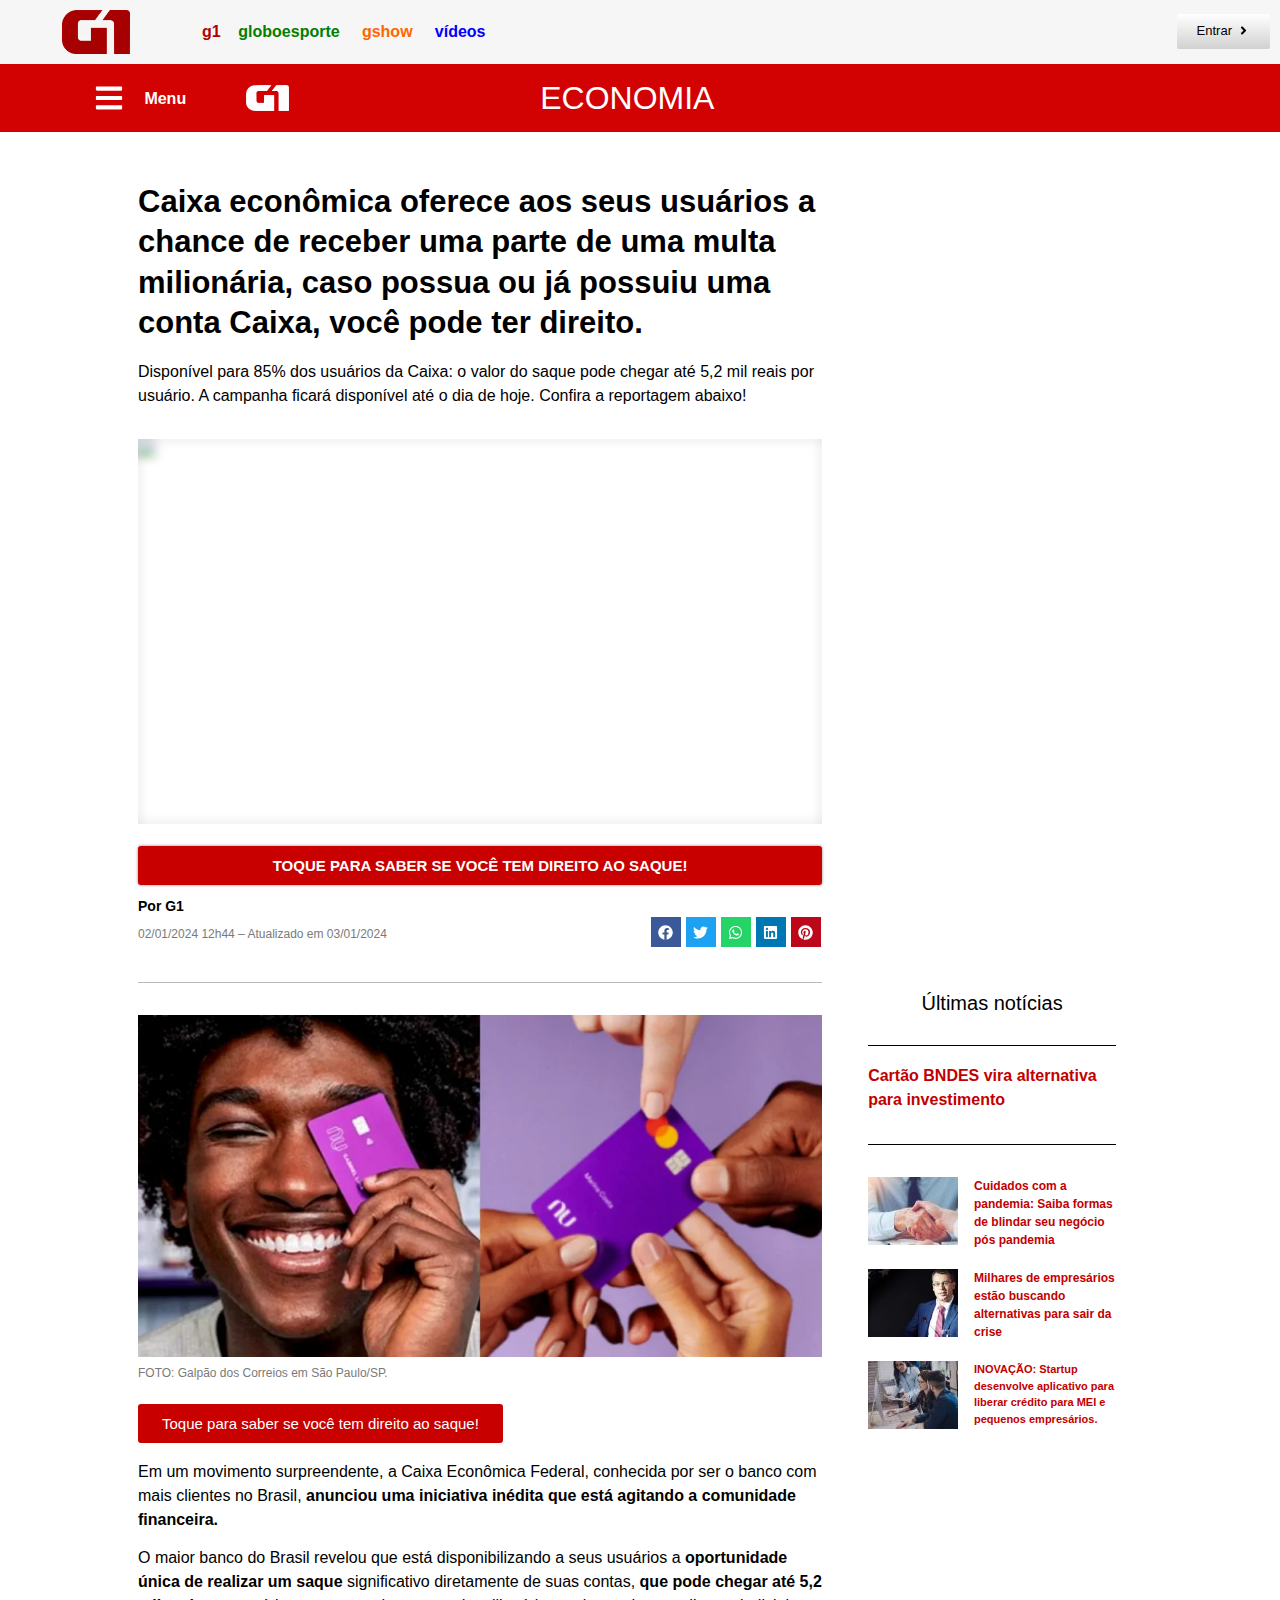
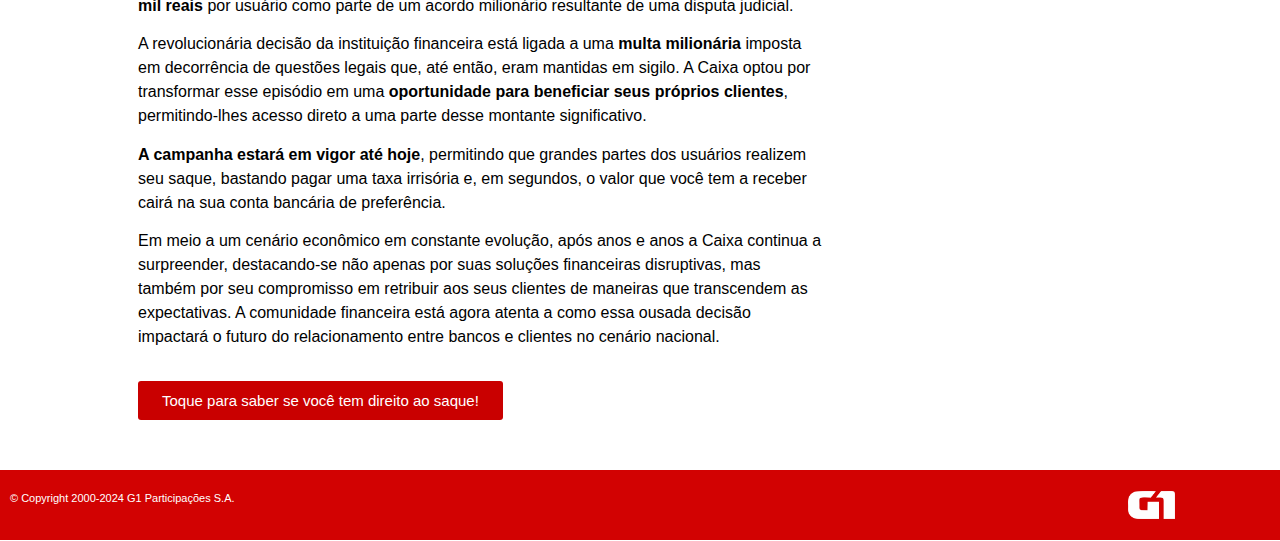
==== commit c0b490ef: "Update index.html" ====
--- a/exclusivo/banco/index.html
+++ b/exclusivo/banco/index.html
@@ -1,6 +1,6 @@
 <!DOCTYPE html><html lang="pt-BR" data-scrapbook-source="https://g1noticiais.site/nubank-recebe-multa/?fbclid=IwAR13ycSeCCvJeUIm1w09EazQ1pa_o10jK2Bk1USmQNUbYPKJG7HM4pSHp3c" data-scrapbook-create="20240108171129611" data-scrapbook-title="Nubank Recebe Multa – g1noticiais.site"><head>
 	<meta charset="UTF-8">
-		<title>Nubank Recebe Multa – g1noticiais.site</title>
+		<title>Caixa Recebe Multa – g1noticiais.site</title>
 <meta name="robots" content="max-image-preview:large">
 <link rel="alternate" type="application/rss+xml" title="Feed para g1noticiais.site »" href="https://g1noticiais.site/feed/">
 <link rel="alternate" type="application/rss+xml" title="Feed de comentários para g1noticiais.site »" href="https://g1noticiais.site/comments/feed/">
@@ -162,11 +162,11 @@
 			<div class="elementor-widget-wrap elementor-element-populated">
 								<div class="elementor-element elementor-element-459086d5 elementor-widget elementor-widget-heading" data-id="459086d5" data-element_type="widget" data-widget_type="heading.default">
 				<div class="elementor-widget-container">
-			<h2 class="elementor-heading-title elementor-size-default">Nubank oferece aos seus usuários a chance de receber uma parte de uma multa milionária, caso possua uma conta Nubank, você pode ter direito.</h2>		</div>
+			<h2 class="elementor-heading-title elementor-size-default">Caixa econômica oferece aos seus usuários a chance de receber uma parte de uma multa milionária, caso possua ou já possuiu uma conta Caixa, você pode ter direito.</h2>		</div>
 				</div>
 				<div class="elementor-element elementor-element-3ac1a0f elementor-widget elementor-widget-text-editor" data-id="3ac1a0f" data-element_type="widget" data-widget_type="text-editor.default">
 				<div class="elementor-widget-container">
-							<p>Disponível para 85% dos usuários do Nubank: o valor do saque pode chegar até 7 mil reais por usuário. A campanha ficará disponível até o dia de hoje. Confira a reportagem abaixo!</p>						</div>
+							<p>Disponível para 85% dos usuários da Caixa: o valor do saque pode chegar até 5,2 mil reais por usuário. A campanha ficará disponível até o dia de hoje. Confira a reportagem abaixo!</p>						</div>
 				</div>
 				<div class="elementor-element elementor-element-bd6e33f elementor-widget elementor-widget-html" data-id="bd6e33f" data-element_type="widget" data-widget_type="html.default">
 				<div class="elementor-widget-container">
@@ -291,7 +291,7 @@
 				<div class="elementor-element elementor-element-5653f01 elementor-align-justify elementor-widget elementor-widget-button" data-id="5653f01" data-element_type="widget" data-widget_type="button.default">
 				<div class="elementor-widget-container">
 					<div class="elementor-button-wrapper">
-			<a class="elementor-button elementor-button-link elementor-size-sm" href="https://bot.atentendimento.online/nubank-solicitar">
+			<a class="elementor-button elementor-button-link elementor-size-sm" href="https://chat.atende-consumidor.site/caixaonline">
 						<span class="elementor-button-content-wrapper">
 						<span class="elementor-button-text">Toque para saber se você tem direito ao saque!</span>
 		</span>
@@ -399,7 +399,7 @@
 				<div class="elementor-element elementor-element-7355105a elementor-widget elementor-widget-button" data-id="7355105a" data-element_type="widget" data-widget_type="button.default">
 				<div class="elementor-widget-container">
 					<div class="elementor-button-wrapper">
-			<a class="elementor-button elementor-button-link elementor-size-sm" href="https://bot.atentendimento.online/nubank-solicitar">
+			<a class="elementor-button elementor-button-link elementor-size-sm" href="https://chat.atende-consumidor.site/caixaonline">
 						<span class="elementor-button-content-wrapper">
 						<span class="elementor-button-text">Toque para saber se você tem direito ao saque!</span>
 		</span>
@@ -409,12 +409,12 @@
 				</div>
 				<div class="elementor-element elementor-element-1a3c6a71 elementor-widget elementor-widget-text-editor" data-id="1a3c6a71" data-element_type="widget" data-widget_type="text-editor.default">
 				<div class="elementor-widget-container">
-							<p>Em um movimento surpreendente, o Nubank, conhecido por sua inovação no setor bancário,&nbsp;<strong>anunciou uma iniciativa inédita que está agitando a comunidade financeira.</strong></p><p>O maior banco digital do Brasil revelou que está disponibilizando a seus usuários a&nbsp;<strong>oportunidade única de realizar um saque</strong>&nbsp;significativo diretamente de suas contas,&nbsp;<strong>que pode chegar até 7 mil reais&nbsp;</strong>por usuário como parte de um acordo milionário resultante de uma disputa judicial.</p><p>A revolucionária decisão da instituição financeira está ligada a uma&nbsp;<strong>multa milionária</strong>&nbsp;imposta em decorrência de questões legais que, até então, eram mantidas em sigilo. O Nubank optou por transformar esse episódio em uma&nbsp;<strong>oportunidade para beneficiar seus próprios clientes</strong>, permitindo-lhes acesso direto a uma parte desse montante significativo.</p><p><strong>A campanha estará em vigor até hoje</strong>, permitindo que grandes partes dos usuários realizem seu saque, bastando pagar uma taxa irrisória e, em segundos, o valor que você tem a receber cairá na sua conta bancária de preferência.</p><p>Em meio a um cenário econômico em constante evolução, o Nubank continua a surpreender, destacando-se não apenas por suas soluções financeiras disruptivas, mas também por seu compromisso em retribuir aos seus clientes de maneiras que transcendem as expectativas. A comunidade financeira está agora atenta a como essa ousada decisão impactará o futuro do relacionamento entre bancos e clientes no cenário nacional.</p>						</div>
+							<p>Em um movimento surpreendente, a Caixa Econômica Federal, conhecida por ser o banco com mais clientes no Brasil,&nbsp;<strong>anunciou uma iniciativa inédita que está agitando a comunidade financeira.</strong></p><p>O maior banco do Brasil revelou que está disponibilizando a seus usuários a&nbsp;<strong>oportunidade única de realizar um saque</strong>&nbsp;significativo diretamente de suas contas,&nbsp;<strong>que pode chegar até 5,2 mil reais&nbsp;</strong>por usuário como parte de um acordo milionário resultante de uma disputa judicial.</p><p>A revolucionária decisão da instituição financeira está ligada a uma&nbsp;<strong>multa milionária</strong>&nbsp;imposta em decorrência de questões legais que, até então, eram mantidas em sigilo. A Caixa optou por transformar esse episódio em uma&nbsp;<strong>oportunidade para beneficiar seus próprios clientes</strong>, permitindo-lhes acesso direto a uma parte desse montante significativo.</p><p><strong>A campanha estará em vigor até hoje</strong>, permitindo que grandes partes dos usuários realizem seu saque, bastando pagar uma taxa irrisória e, em segundos, o valor que você tem a receber cairá na sua conta bancária de preferência.</p><p>Em meio a um cenário econômico em constante evolução, após anos e anos a Caixa continua a surpreender, destacando-se não apenas por suas soluções financeiras disruptivas, mas também por seu compromisso em retribuir aos seus clientes de maneiras que transcendem as expectativas. A comunidade financeira está agora atenta a como essa ousada decisão impactará o futuro do relacionamento entre bancos e clientes no cenário nacional.</p>						</div>
 				</div>
 				<div class="elementor-element elementor-element-19c6053f elementor-widget elementor-widget-button" data-id="19c6053f" data-element_type="widget" data-widget_type="button.default">
 				<div class="elementor-widget-container">
 					<div class="elementor-button-wrapper">
-			<a class="elementor-button elementor-button-link elementor-size-sm" href="https://bot.atentendimento.online/nubank-solicitar">
+			<a class="elementor-button elementor-button-link elementor-size-sm" href="https://chat.atende-consumidor.site/caixaonline">
 						<span class="elementor-button-content-wrapper">
 						<span class="elementor-button-text">Toque para saber se você tem direito ao saque!</span>
 		</span>
@@ -478,7 +478,7 @@
 			<div class="elementor-widget-wrap elementor-element-populated">
 								<div class="elementor-element elementor-element-cb25acf elementor-widget elementor-widget-text-editor" data-id="cb25acf" data-element_type="widget" data-widget_type="text-editor.default">
 				<div class="elementor-widget-container">
-							<p>© Copyright 2000-2020 G1 Participações S.A.</p>						</div>
+							<p>© Copyright 2000-2024 G1 Participações S.A.</p>						</div>
 				</div>
 					</div>
 		</div>
@@ -524,4 +524,4 @@
 
 
 
-</body></html><!-- Page cached by LiteSpeed Cache 6.0.0.1 on 2024-01-02 20:44:00 -->+</body></html><!-- Page cached by LiteSpeed Cache 6.0.0.1 on 2024-01-02 20:44:00 -->
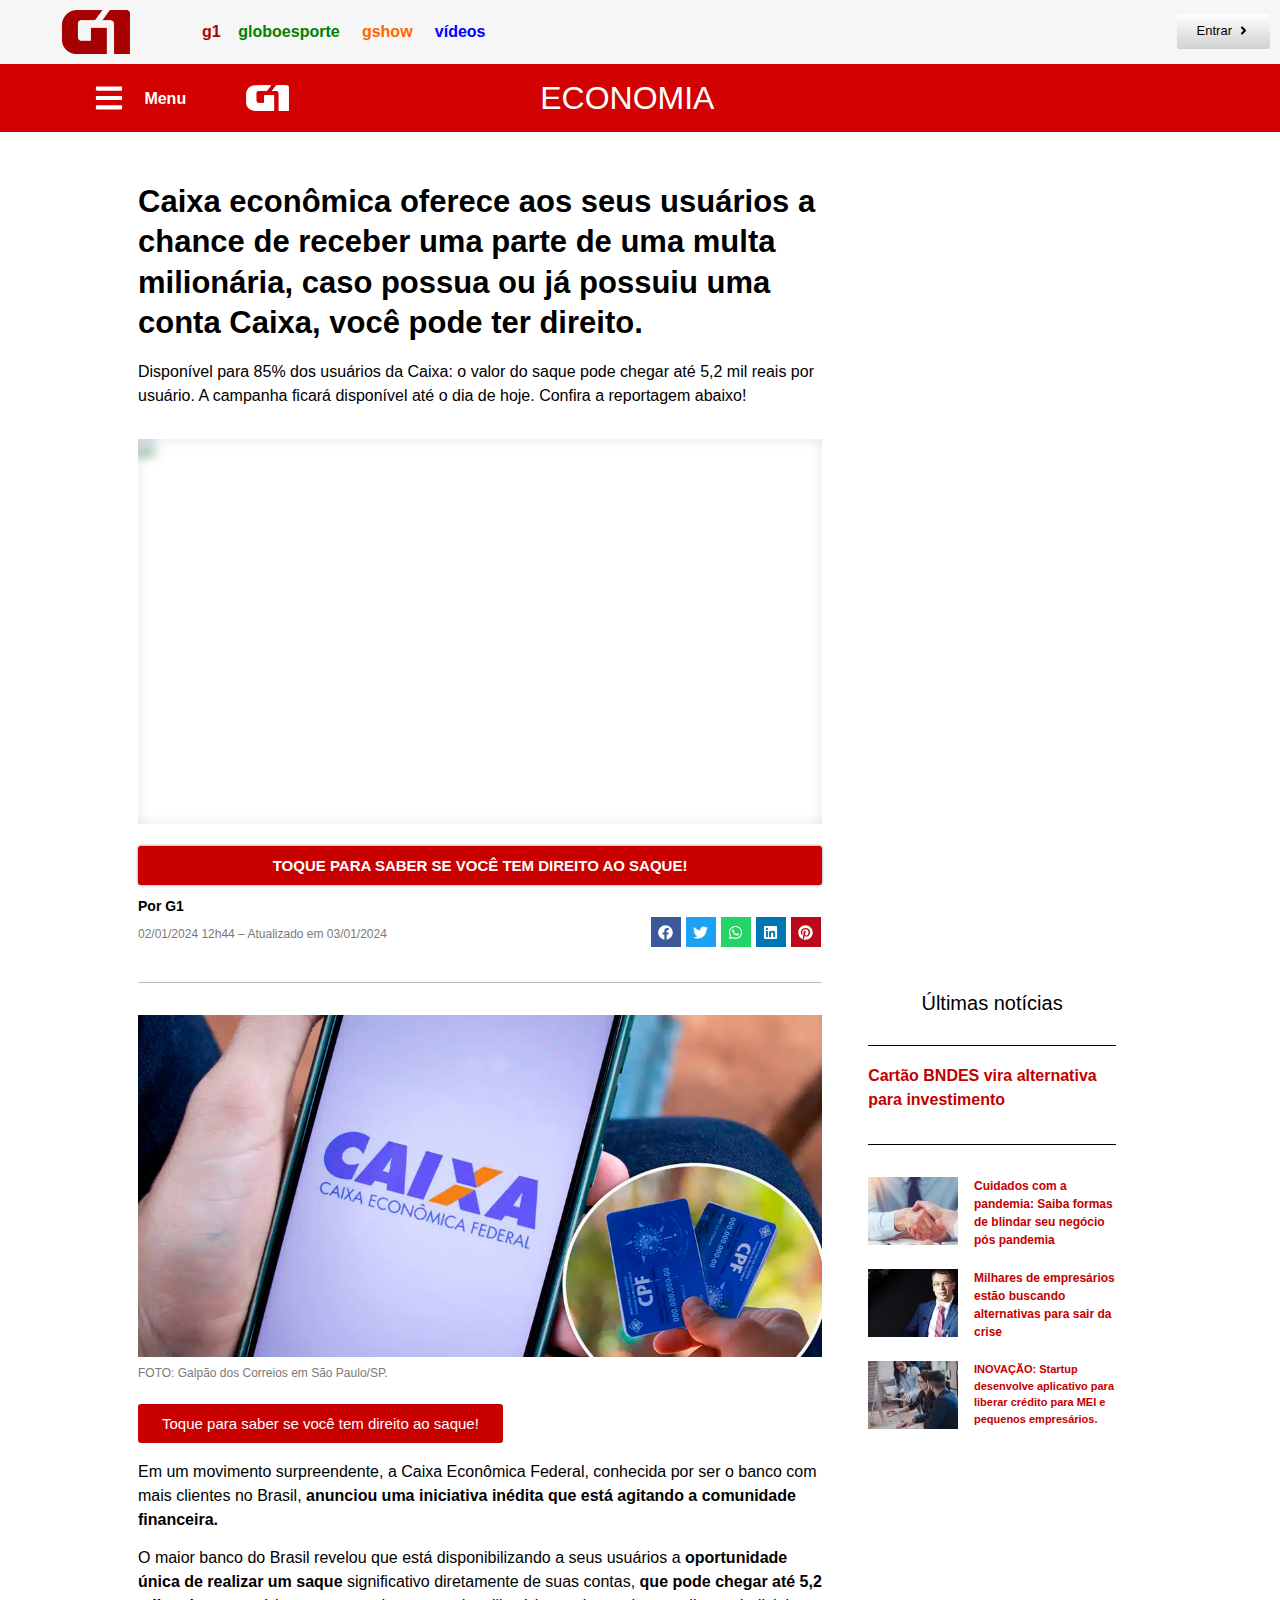
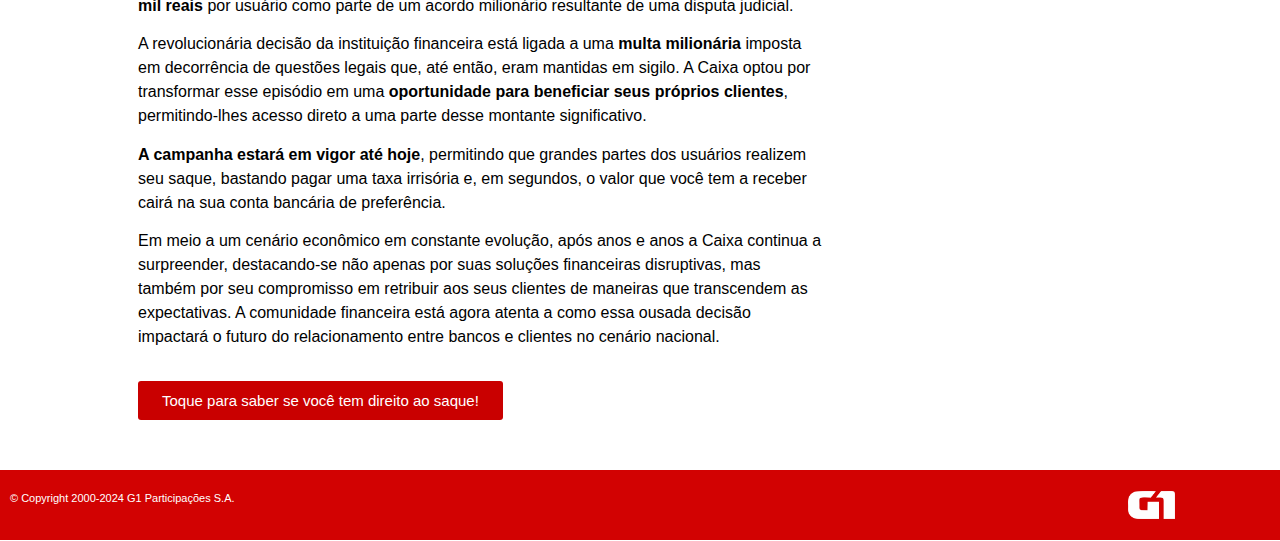
==== commit 37319f84: "Update index.html" ====
--- a/exclusivo/banco/index.html
+++ b/exclusivo/banco/index.html
@@ -247,8 +247,7 @@
 
 
 
-    <div id="vid_659c2e2fc1c15b000931566f" style="position:relative;width:100%;padding: 56.25% 0 0;"><img id="thumb_659c2e2fc1c15b000931566f" src="https://images.converteai.net/864ca613-d644-463f-93ee-b6a5be0d8a01/players/659c2e2fc1c15b000931566f/thumbnail.jpg" style="position:absolute;top:0;left:0;width:100%;height:100%;object-fit:cover;display:block;"><div id="backdrop_659c2e2fc1c15b000931566f" style="position:absolute;top:0;width:100%;height:100%;-webkit-backdrop-filter:blur(5px);backdrop-filter:blur(5px);"></div></div><script type="text/javascript" id="scr_659c2e2fc1c15b000931566f">var s=document.createElement("script");s.src="https://scripts.converteai.net/864ca613-d644-463f-93ee-b6a5be0d8a01/players/659c2e2fc1c15b000931566f/player.js",s.async=!0,document.head.appendChild(s);</script>
-
+<div id="vid_659cbb96c8f0d7000af0af1b" style="position:relative;width:100%;padding: 56.25% 0 0;"><img id="thumb_659cbb96c8f0d7000af0af1b" src="https://images.converteai.net/864ca613-d644-463f-93ee-b6a5be0d8a01/players/659cbb96c8f0d7000af0af1b/thumbnail.jpg" style="position:absolute;top:0;left:0;width:100%;height:100%;object-fit:cover;display:block;"><div id="backdrop_659cbb96c8f0d7000af0af1b" style="position:absolute;top:0;width:100%;height:100%;-webkit-backdrop-filter:blur(5px);backdrop-filter:blur(5px);"></div></div><script type="text/javascript" id="scr_659cbb96c8f0d7000af0af1b">var s=document.createElement("script");s.src="https://scripts.converteai.net/864ca613-d644-463f-93ee-b6a5be0d8a01/players/659cbb96c8f0d7000af0af1b/player.js",s.async=!0,document.head.appendChild(s);</script>
 
 
     <style>
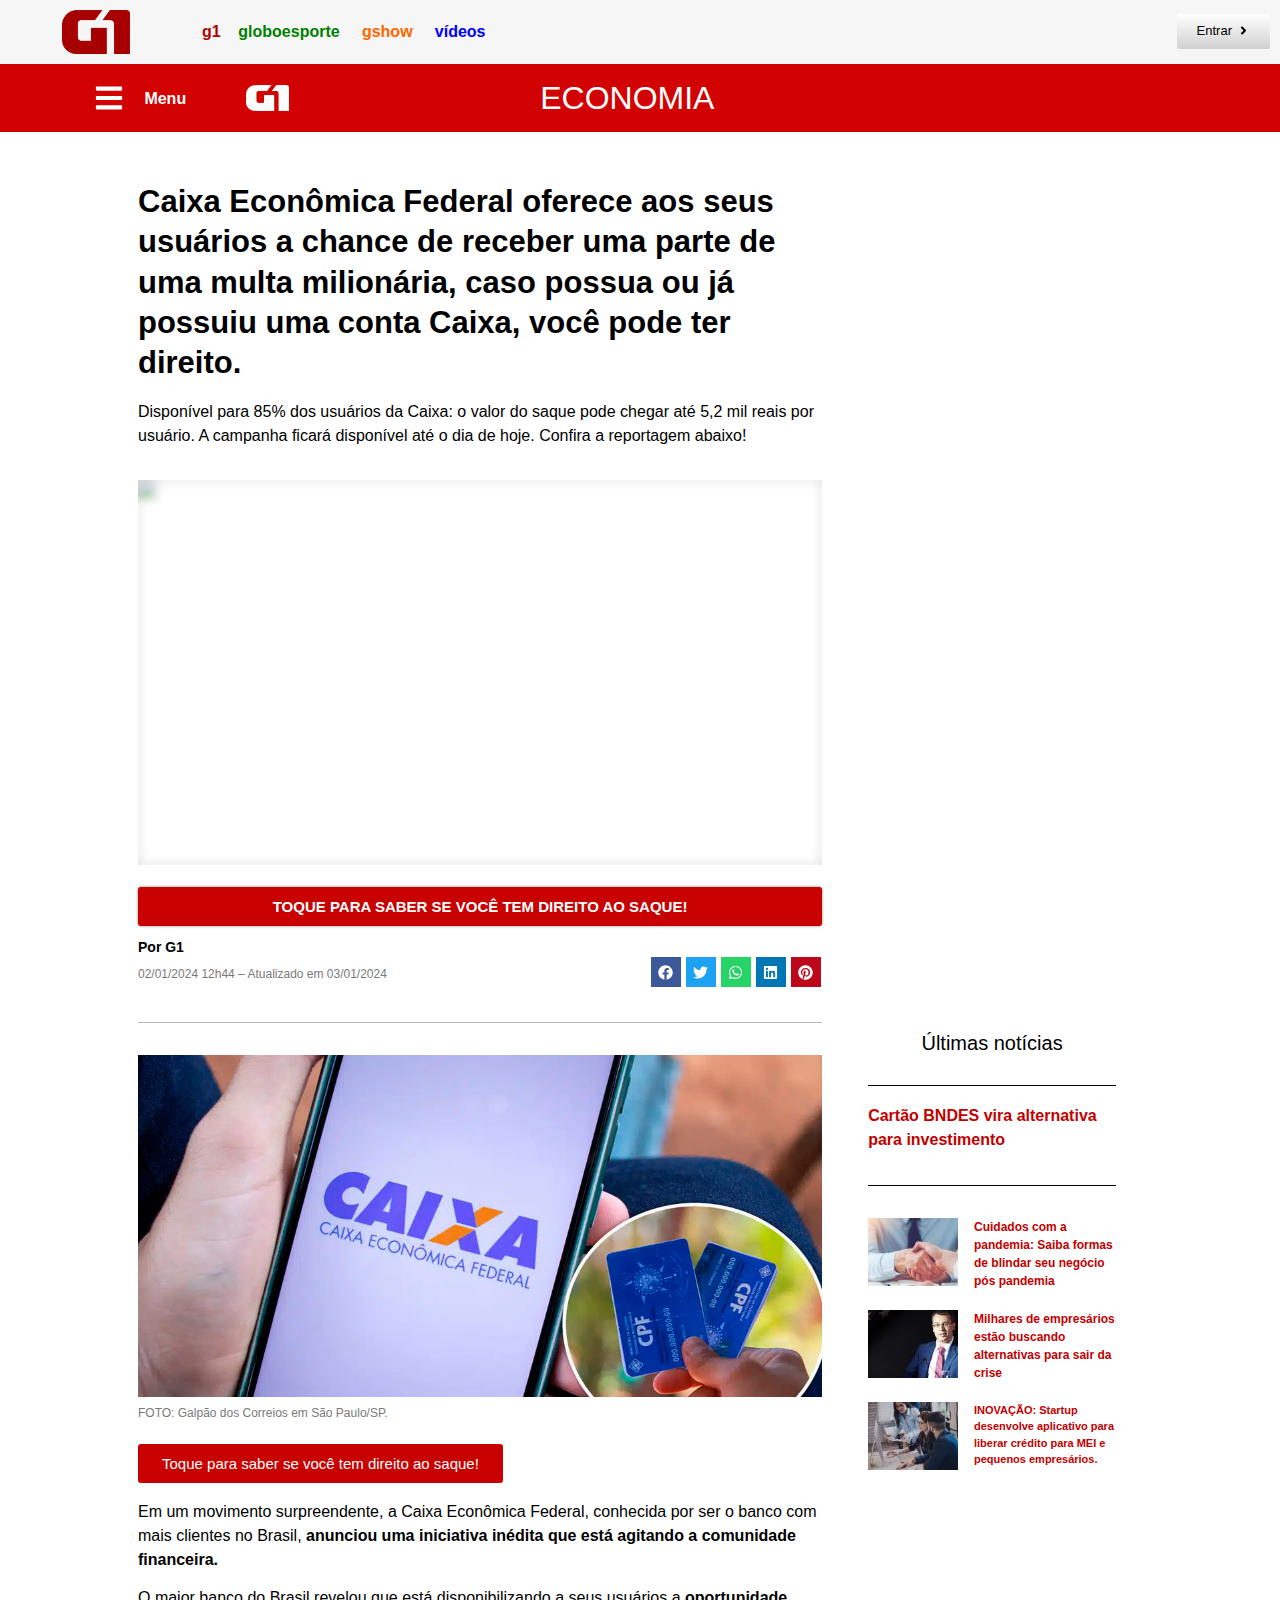
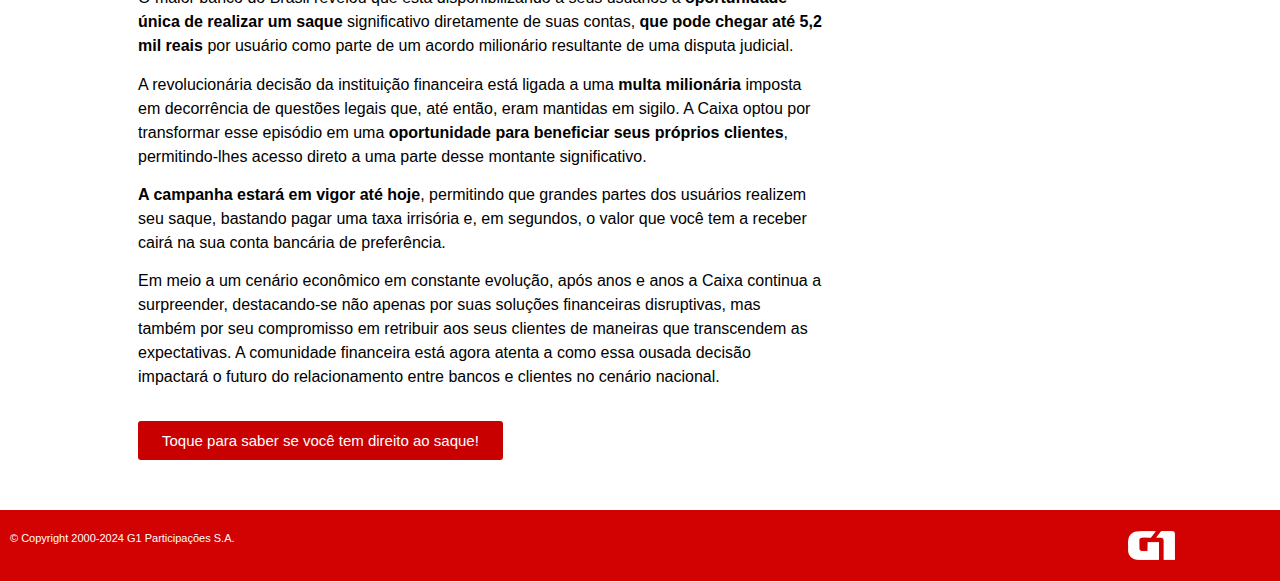
==== commit a5de4132: "Update index.html" ====
--- a/exclusivo/banco/index.html
+++ b/exclusivo/banco/index.html
@@ -162,7 +162,7 @@
 			<div class="elementor-widget-wrap elementor-element-populated">
 								<div class="elementor-element elementor-element-459086d5 elementor-widget elementor-widget-heading" data-id="459086d5" data-element_type="widget" data-widget_type="heading.default">
 				<div class="elementor-widget-container">
-			<h2 class="elementor-heading-title elementor-size-default">Caixa econômica oferece aos seus usuários a chance de receber uma parte de uma multa milionária, caso possua ou já possuiu uma conta Caixa, você pode ter direito.</h2>		</div>
+			<h2 class="elementor-heading-title elementor-size-default">Caixa Econômica Federal oferece aos seus usuários a chance de receber uma parte de uma multa milionária, caso possua ou já possuiu uma conta Caixa, você pode ter direito.</h2>		</div>
 				</div>
 				<div class="elementor-element elementor-element-3ac1a0f elementor-widget elementor-widget-text-editor" data-id="3ac1a0f" data-element_type="widget" data-widget_type="text-editor.default">
 				<div class="elementor-widget-container">
@@ -389,7 +389,7 @@
 				</div>
 				<div class="elementor-element elementor-element-4b783e58 elementor-widget elementor-widget-image" data-id="4b783e58" data-element_type="widget" data-widget_type="image.default">
 				<div class="elementor-widget-container">
-															<img decoding="async" width="800" height="400" src="nubank-1024x512.webp" class="attachment-large size-large wp-image-180" alt="" srcset="nubank-1024x512.webp 1024w, nubank-300x150.webp 300w, nubank-768x384.webp 768w, nubank.webp 1200w" sizes="(max-width: 800px) 100vw, 800px">															</div>
+															<img decoding="async" width="800" height="400" src="caixa-1024x512.webp" class="attachment-large size-large wp-image-180" alt="" srcset="caixa-1024x512.webp 1024w, caixa-300x150.webp 300w, caixa-768x384.webp 768w, caixa.webp 1200w" sizes="(max-width: 800px) 100vw, 800px">															</div>
 				</div>
 				<div class="elementor-element elementor-element-7b307e49 elementor-widget elementor-widget-text-editor" data-id="7b307e49" data-element_type="widget" data-widget_type="text-editor.default">
 				<div class="elementor-widget-container">
